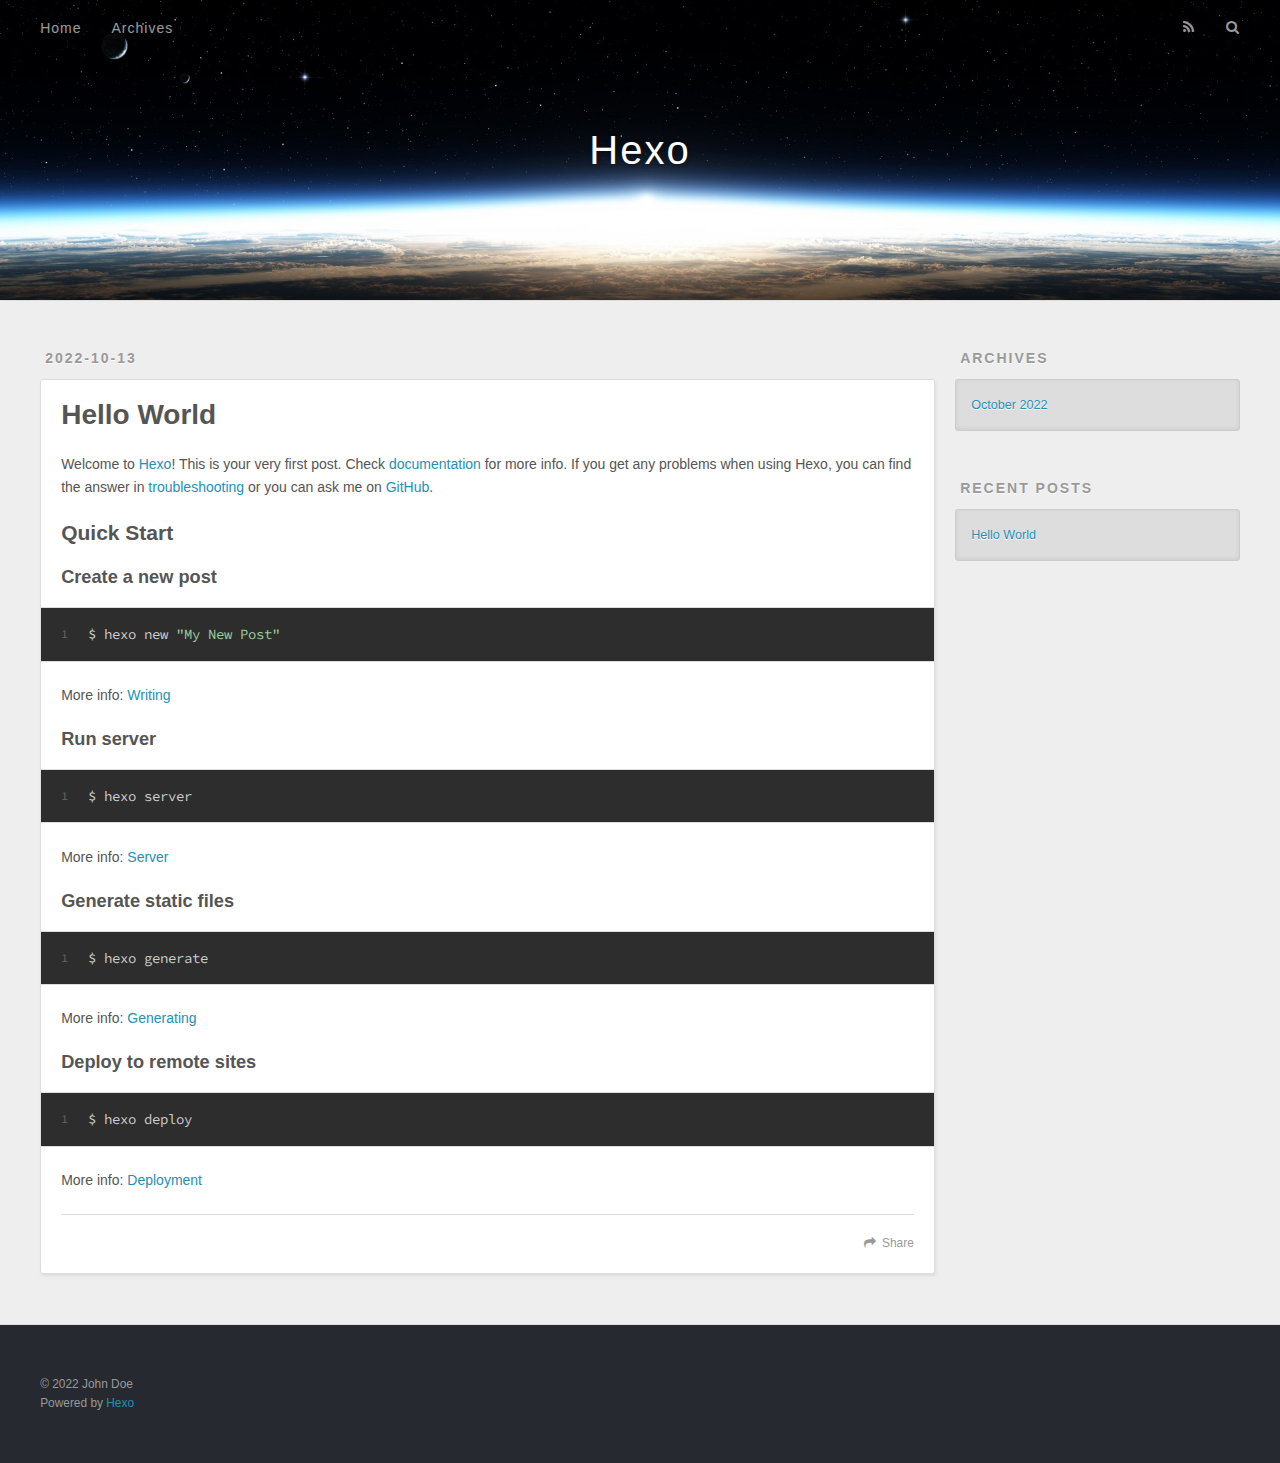
==== index.html @ 92ad33d3 "Site updated: 2022-10-13 21:27:22" ====
<!DOCTYPE html>
<html>
<head>
  <meta charset="utf-8">
  

  
  <title>Hexo</title>
  <meta name="viewport" content="width=device-width, initial-scale=1, maximum-scale=1">
  <meta property="og:type" content="website">
<meta property="og:title" content="Hexo">
<meta property="og:url" content="http://example.com/index.html">
<meta property="og:site_name" content="Hexo">
<meta property="og:locale" content="en_US">
<meta property="article:author" content="John Doe">
<meta name="twitter:card" content="summary">
  
    <link rel="alternate" href="/atom.xml" title="Hexo" type="application/atom+xml">
  
  
    <link rel="icon" href="/favicon.png">
  
  
    <link href="//fonts.googleapis.com/css?family=Source+Code+Pro" rel="stylesheet" type="text/css">
  
  
<link rel="stylesheet" href="/css/style.css">

<meta name="generator" content="Hexo 5.4.2"></head>

<body>
  <div id="container">
    <div id="wrap">
      <header id="header">
  <div id="banner"></div>
  <div id="header-outer" class="outer">
    <div id="header-title" class="inner">
      <h1 id="logo-wrap">
        <a href="/" id="logo">Hexo</a>
      </h1>
      
    </div>
    <div id="header-inner" class="inner">
      <nav id="main-nav">
        <a id="main-nav-toggle" class="nav-icon"></a>
        
          <a class="main-nav-link" href="/">Home</a>
        
          <a class="main-nav-link" href="/archives">Archives</a>
        
      </nav>
      <nav id="sub-nav">
        
          <a id="nav-rss-link" class="nav-icon" href="/atom.xml" title="RSS Feed"></a>
        
        <a id="nav-search-btn" class="nav-icon" title="Search"></a>
      </nav>
      <div id="search-form-wrap">
        <form action="//google.com/search" method="get" accept-charset="UTF-8" class="search-form"><input type="search" name="q" class="search-form-input" placeholder="Search"><button type="submit" class="search-form-submit">&#xF002;</button><input type="hidden" name="sitesearch" value="http://example.com"></form>
      </div>
    </div>
  </div>
</header>
      <div class="outer">
        <section id="main">
  
    <article id="post-hello-world" class="article article-type-post" itemscope itemprop="blogPost">
  <div class="article-meta">
    <a href="/2022/10/13/hello-world/" class="article-date">
  <time datetime="2022-10-13T13:17:01.242Z" itemprop="datePublished">2022-10-13</time>
</a>
    
  </div>
  <div class="article-inner">
    
    
      <header class="article-header">
        
  
    <h1 itemprop="name">
      <a class="article-title" href="/2022/10/13/hello-world/">Hello World</a>
    </h1>
  

      </header>
    
    <div class="article-entry" itemprop="articleBody">
      
        <p>Welcome to <a target="_blank" rel="noopener" href="https://hexo.io/">Hexo</a>! This is your very first post. Check <a target="_blank" rel="noopener" href="https://hexo.io/docs/">documentation</a> for more info. If you get any problems when using Hexo, you can find the answer in <a target="_blank" rel="noopener" href="https://hexo.io/docs/troubleshooting.html">troubleshooting</a> or you can ask me on <a target="_blank" rel="noopener" href="https://github.com/hexojs/hexo/issues">GitHub</a>.</p>
<h2 id="Quick-Start"><a href="#Quick-Start" class="headerlink" title="Quick Start"></a>Quick Start</h2><h3 id="Create-a-new-post"><a href="#Create-a-new-post" class="headerlink" title="Create a new post"></a>Create a new post</h3><figure class="highlight bash"><table><tr><td class="gutter"><pre><span class="line">1</span><br></pre></td><td class="code"><pre><span class="line">$ hexo new <span class="string">&quot;My New Post&quot;</span></span><br></pre></td></tr></table></figure>

<p>More info: <a target="_blank" rel="noopener" href="https://hexo.io/docs/writing.html">Writing</a></p>
<h3 id="Run-server"><a href="#Run-server" class="headerlink" title="Run server"></a>Run server</h3><figure class="highlight bash"><table><tr><td class="gutter"><pre><span class="line">1</span><br></pre></td><td class="code"><pre><span class="line">$ hexo server</span><br></pre></td></tr></table></figure>

<p>More info: <a target="_blank" rel="noopener" href="https://hexo.io/docs/server.html">Server</a></p>
<h3 id="Generate-static-files"><a href="#Generate-static-files" class="headerlink" title="Generate static files"></a>Generate static files</h3><figure class="highlight bash"><table><tr><td class="gutter"><pre><span class="line">1</span><br></pre></td><td class="code"><pre><span class="line">$ hexo generate</span><br></pre></td></tr></table></figure>

<p>More info: <a target="_blank" rel="noopener" href="https://hexo.io/docs/generating.html">Generating</a></p>
<h3 id="Deploy-to-remote-sites"><a href="#Deploy-to-remote-sites" class="headerlink" title="Deploy to remote sites"></a>Deploy to remote sites</h3><figure class="highlight bash"><table><tr><td class="gutter"><pre><span class="line">1</span><br></pre></td><td class="code"><pre><span class="line">$ hexo deploy</span><br></pre></td></tr></table></figure>

<p>More info: <a target="_blank" rel="noopener" href="https://hexo.io/docs/one-command-deployment.html">Deployment</a></p>

      
    </div>
    <footer class="article-footer">
      <a data-url="http://example.com/2022/10/13/hello-world/" data-id="cl973i4n10000rw701phiajwt" class="article-share-link">Share</a>
      
      
    </footer>
  </div>
  
</article>


  


</section>
        
          <aside id="sidebar">
  
    

  
    

  
    
  
    
  <div class="widget-wrap">
    <h3 class="widget-title">Archives</h3>
    <div class="widget">
      <ul class="archive-list"><li class="archive-list-item"><a class="archive-list-link" href="/archives/2022/10/">October 2022</a></li></ul>
    </div>
  </div>


  
    
  <div class="widget-wrap">
    <h3 class="widget-title">Recent Posts</h3>
    <div class="widget">
      <ul>
        
          <li>
            <a href="/2022/10/13/hello-world/">Hello World</a>
          </li>
        
      </ul>
    </div>
  </div>

  
</aside>
        
      </div>
      <footer id="footer">
  
  <div class="outer">
    <div id="footer-info" class="inner">
      &copy; 2022 John Doe<br>
      Powered by <a href="http://hexo.io/" target="_blank">Hexo</a>
    </div>
  </div>
</footer>
    </div>
    <nav id="mobile-nav">
  
    <a href="/" class="mobile-nav-link">Home</a>
  
    <a href="/archives" class="mobile-nav-link">Archives</a>
  
</nav>
    

<script src="//ajax.googleapis.com/ajax/libs/jquery/2.0.3/jquery.min.js"></script>


  
<link rel="stylesheet" href="/fancybox/jquery.fancybox.css">

  
<script src="/fancybox/jquery.fancybox.pack.js"></script>




<script src="/js/script.js"></script>




  </div>
</body>
</html>
---- css/style.css ----
body {
  width: 100%;
}
body:before,
body:after {
  content: "";
  display: table;
}
body:after {
  clear: both;
}
html,
body,
div,
span,
applet,
object,
iframe,
h1,
h2,
h3,
h4,
h5,
h6,
p,
blockquote,
pre,
a,
abbr,
acronym,
address,
big,
cite,
code,
del,
dfn,
em,
img,
ins,
kbd,
q,
s,
samp,
small,
strike,
strong,
sub,
sup,
tt,
var,
dl,
dt,
dd,
ol,
ul,
li,
fieldset,
form,
label,
legend,
table,
caption,
tbody,
tfoot,
thead,
tr,
th,
td {
  margin: 0;
  padding: 0;
  border: 0;
  outline: 0;
  font-weight: inherit;
  font-style: inherit;
  font-family: inherit;
  font-size: 100%;
  vertical-align: baseline;
}
body {
  line-height: 1;
  color: #000;
  background: #fff;
}
ol,
ul {
  list-style: none;
}
table {
  border-collapse: separate;
  border-spacing: 0;
  vertical-align: middle;
}
caption,
th,
td {
  text-align: left;
  font-weight: normal;
  vertical-align: middle;
}
a img {
  border: none;
}
input,
button {
  margin: 0;
  padding: 0;
}
input::-moz-focus-inner,
button::-moz-focus-inner {
  border: 0;
  padding: 0;
}
@font-face {
  font-family: FontAwesome;
  font-style: normal;
  font-weight: normal;
  src: url("fonts/fontawesome-webfont.eot?v=#4.0.3");
  src: url("fonts/fontawesome-webfont.eot?#iefix&v=#4.0.3") format("embedded-opentype"), url("fonts/fontawesome-webfont.woff?v=#4.0.3") format("woff"), url("fonts/fontawesome-webfont.ttf?v=#4.0.3") format("truetype"), url("fonts/fontawesome-webfont.svg#fontawesomeregular?v=#4.0.3") format("svg");
}
html,
body,
#container {
  height: 100%;
}
body {
  background: #eee;
  font: 14px -apple-system, BlinkMacSystemFont, "Segoe UI", "Roboto", "Oxygen", "Ubuntu", "Cantarell", "Fira Sans", "Droid Sans", "Helvetica Neue", sans-serif;
  -webkit-text-size-adjust: 100%;
}
.outer {
  max-width: 1220px;
  margin: 0 auto;
  padding: 0 20px;
}
.outer:before,
.outer:after {
  content: "";
  display: table;
}
.outer:after {
  clear: both;
}
.inner {
  display: inline;
  float: left;
  width: 98.33333333333333%;
  margin: 0 0.833333333333333%;
}
.left,
.alignleft {
  float: left;
}
.right,
.alignright {
  float: right;
}
.clear {
  clear: both;
}
#container {
  position: relative;
}
.mobile-nav-on {
  overflow: hidden;
}
#wrap {
  height: 100%;
  width: 100%;
  position: absolute;
  top: 0;
  left: 0;
  -webkit-transition: 0.2s ease-out;
  -moz-transition: 0.2s ease-out;
  -ms-transition: 0.2s ease-out;
  transition: 0.2s ease-out;
  z-index: 1;
  background: #eee;
}
.mobile-nav-on #wrap {
  left: 280px;
}
@media screen and (min-width: 768px) {
  #main {
    display: inline;
    float: left;
    width: 73.33333333333333%;
    margin: 0 0.833333333333333%;
  }
}
.article-date,
.article-category-link,
.archive-year,
.widget-title {
  text-decoration: none;
  text-transform: uppercase;
  letter-spacing: 2px;
  color: #999;
  margin-bottom: 1em;
  margin-left: 5px;
  line-height: 1em;
  text-shadow: 0 1px #fff;
  font-weight: bold;
}
.article-inner,
.archive-article-inner {
  background: #fff;
  -webkit-box-shadow: 1px 2px 3px #ddd;
  box-shadow: 1px 2px 3px #ddd;
  border: 1px solid #ddd;
  border-radius: 3px;
}
.article-entry h1,
.widget h1 {
  font-size: 2em;
}
.article-entry h2,
.widget h2 {
  font-size: 1.5em;
}
.article-entry h3,
.widget h3 {
  font-size: 1.3em;
}
.article-entry h4,
.widget h4 {
  font-size: 1.2em;
}
.article-entry h5,
.widget h5 {
  font-size: 1em;
}
.article-entry h6,
.widget h6 {
  font-size: 1em;
  color: #999;
}
.article-entry hr,
.widget hr {
  border: 1px dashed #ddd;
}
.article-entry strong,
.widget strong {
  font-weight: bold;
}
.article-entry em,
.widget em,
.article-entry cite,
.widget cite {
  font-style: italic;
}
.article-entry sup,
.widget sup,
.article-entry sub,
.widget sub {
  font-size: 0.75em;
  line-height: 0;
  position: relative;
  vertical-align: baseline;
}
.article-entry sup,
.widget sup {
  top: -0.5em;
}
.article-entry sub,
.widget sub {
  bottom: -0.2em;
}
.article-entry small,
.widget small {
  font-size: 0.85em;
}
.article-entry acronym,
.widget acronym,
.article-entry abbr,
.widget abbr {
  border-bottom: 1px dotted;
}
.article-entry ul,
.widget ul,
.article-entry ol,
.widget ol,
.article-entry dl,
.widget dl {
  margin: 0 20px;
  line-height: 1.6em;
}
.article-entry ul ul,
.widget ul ul,
.article-entry ol ul,
.widget ol ul,
.article-entry ul ol,
.widget ul ol,
.article-entry ol ol,
.widget ol ol {
  margin-top: 0;
  margin-bottom: 0;
}
.article-entry ul,
.widget ul {
  list-style: disc;
}
.article-entry ol,
.widget ol {
  list-style: decimal;
}
.article-entry dt,
.widget dt {
  font-weight: bold;
}
#header {
  height: 300px;
  position: relative;
  border-bottom: 1px solid #ddd;
}
#header:before,
#header:after {
  content: "";
  position: absolute;
  left: 0;
  right: 0;
  height: 40px;
}
#header:before {
  top: 0;
  background: -webkit-linear-gradient(rgba(0,0,0,0.2), transparent);
  background: -moz-linear-gradient(rgba(0,0,0,0.2), transparent);
  background: -ms-linear-gradient(rgba(0,0,0,0.2), transparent);
  background: linear-gradient(rgba(0,0,0,0.2), transparent);
}
#header:after {
  bottom: 0;
  background: -webkit-linear-gradient(transparent, rgba(0,0,0,0.2));
  background: -moz-linear-gradient(transparent, rgba(0,0,0,0.2));
  background: -ms-linear-gradient(transparent, rgba(0,0,0,0.2));
  background: linear-gradient(transparent, rgba(0,0,0,0.2));
}
#header-outer {
  height: 100%;
  position: relative;
}
#header-inner {
  position: relative;
  overflow: hidden;
}
#banner {
  position: absolute;
  top: 0;
  left: 0;
  width: 100%;
  height: 100%;
  background: url("images/banner.jpg") center #000;
  background-size: cover;
  z-index: -1;
}
#header-title {
  text-align: center;
  height: 40px;
  position: absolute;
  top: 50%;
  left: 0;
  margin-top: -20px;
}
#logo,
#subtitle {
  text-decoration: none;
  color: #fff;
  font-weight: 300;
  text-shadow: 0 1px 4px rgba(0,0,0,0.3);
}
#logo {
  font-size: 40px;
  line-height: 40px;
  letter-spacing: 2px;
}
#subtitle {
  font-size: 16px;
  line-height: 16px;
  letter-spacing: 1px;
}
#subtitle-wrap {
  margin-top: 16px;
}
#main-nav {
  float: left;
  margin-left: -15px;
}
.nav-icon,
.main-nav-link {
  float: left;
  color: #fff;
  opacity: 0.6;
  text-decoration: none;
  text-shadow: 0 1px rgba(0,0,0,0.2);
  -webkit-transition: opacity 0.2s;
  -moz-transition: opacity 0.2s;
  -ms-transition: opacity 0.2s;
  transition: opacity 0.2s;
  display: block;
  padding: 20px 15px;
}
.nav-icon:hover,
.main-nav-link:hover {
  opacity: 1;
}
.nav-icon {
  font-family: FontAwesome;
  text-align: center;
  font-size: 14px;
  width: 14px;
  height: 14px;
  padding: 20px 15px;
  position: relative;
  cursor: pointer;
}
.main-nav-link {
  font-weight: 300;
  letter-spacing: 1px;
}
@media screen and (max-width: 479px) {
  .main-nav-link {
    display: none;
  }
}
#main-nav-toggle {
  display: none;
}
#main-nav-toggle:before {
  content: "\f0c9";
}
@media screen and (max-width: 479px) {
  #main-nav-toggle {
    display: block;
  }
}
#sub-nav {
  float: right;
  margin-right: -15px;
}
#nav-rss-link:before {
  content: "\f09e";
}
#nav-search-btn:before {
  content: "\f002";
}
#search-form-wrap {
  position: absolute;
  top: 15px;
  width: 150px;
  height: 30px;
  right: -150px;
  opacity: 0;
  -webkit-transition: 0.2s ease-out;
  -moz-transition: 0.2s ease-out;
  -ms-transition: 0.2s ease-out;
  transition: 0.2s ease-out;
}
#search-form-wrap.on {
  opacity: 1;
  right: 0;
}
@media screen and (max-width: 479px) {
  #search-form-wrap {
    width: 100%;
    right: -100%;
  }
}
.search-form {
  position: absolute;
  top: 0;
  left: 0;
  right: 0;
  background: #fff;
  padding: 5px 15px;
  border-radius: 15px;
  -webkit-box-shadow: 0 0 10px rgba(0,0,0,0.3);
  box-shadow: 0 0 10px rgba(0,0,0,0.3);
}
.search-form-input {
  border: none;
  background: none;
  color: #555;
  width: 100%;
  font: 13px -apple-system, BlinkMacSystemFont, "Segoe UI", "Roboto", "Oxygen", "Ubuntu", "Cantarell", "Fira Sans", "Droid Sans", "Helvetica Neue", sans-serif;
  outline: none;
}
.search-form-input::-webkit-search-results-decoration,
.search-form-input::-webkit-search-cancel-button {
  -webkit-appearance: none;
}
.search-form-submit {
  position: absolute;
  top: 50%;
  right: 10px;
  margin-top: -7px;
  font: 13px FontAwesome;
  border: none;
  background: none;
  color: #bbb;
  cursor: pointer;
}
.search-form-submit:hover,
.search-form-submit:focus {
  color: #777;
}
.article {
  margin: 50px 0;
}
.article-inner {
  overflow: hidden;
}
.article-meta:before,
.article-meta:after {
  content: "";
  display: table;
}
.article-meta:after {
  clear: both;
}
.article-date {
  float: left;
}
.article-category {
  float: left;
  line-height: 1em;
  color: #ccc;
  text-shadow: 0 1px #fff;
  margin-left: 8px;
}
.article-category:before {
  content: "\2022";
}
.article-category-link {
  margin: 0 12px 1em;
}
.article-header {
  padding: 20px 20px 0;
}
.article-title {
  text-decoration: none;
  font-size: 2em;
  font-weight: bold;
  color: #555;
  line-height: 1.1em;
  -webkit-transition: color 0.2s;
  -moz-transition: color 0.2s;
  -ms-transition: color 0.2s;
  transition: color 0.2s;
}
a.article-title:hover {
  color: #258fb8;
}
.article-entry {
  color: #555;
  padding: 0 20px;
}
.article-entry:before,
.article-entry:after {
  content: "";
  display: table;
}
.article-entry:after {
  clear: both;
}
.article-entry p,
.article-entry table {
  line-height: 1.6em;
  margin: 1.6em 0;
}
.article-entry h1,
.article-entry h2,
.article-entry h3,
.article-entry h4,
.article-entry h5,
.article-entry h6 {
  font-weight: bold;
}
.article-entry h1,
.article-entry h2,
.article-entry h3,
.article-entry h4,
.article-entry h5,
.article-entry h6 {
  line-height: 1.1em;
  margin: 1.1em 0;
}
.article-entry a {
  color: #258fb8;
  text-decoration: none;
}
.article-entry a:hover {
  text-decoration: underline;
}
.article-entry ul,
.article-entry ol,
.article-entry dl {
  margin-top: 1.6em;
  margin-bottom: 1.6em;
}
.article-entry img,
.article-entry video {
  max-width: 100%;
  height: auto;
  display: block;
  margin: auto;
}
.article-entry iframe {
  border: none;
}
.article-entry table {
  width: 100%;
  border-collapse: collapse;
  border-spacing: 0;
}
.article-entry th {
  font-weight: bold;
  border-bottom: 3px solid #ddd;
  padding-bottom: 0.5em;
}
.article-entry td {
  border-bottom: 1px solid #ddd;
  padding: 10px 0;
}
.article-entry blockquote {
  font-family: Georgia, "Times New Roman", serif;
  font-size: 1.4em;
  margin: 1.6em 20px;
  text-align: center;
}
.article-entry blockquote footer {
  font-size: 14px;
  margin: 1.6em 0;
  font-family: -apple-system, BlinkMacSystemFont, "Segoe UI", "Roboto", "Oxygen", "Ubuntu", "Cantarell", "Fira Sans", "Droid Sans", "Helvetica Neue", sans-serif;
}
.article-entry blockquote footer cite:before {
  content: "—";
  padding: 0 0.5em;
}
.article-entry .pullquote {
  text-align: left;
  width: 45%;
  margin: 0;
}
.article-entry .pullquote.left {
  margin-left: 0.5em;
  margin-right: 1em;
}
.article-entry .pullquote.right {
  margin-right: 0.5em;
  margin-left: 1em;
}
.article-entry .caption {
  color: #999;
  display: block;
  font-size: 0.9em;
  margin-top: 0.5em;
  position: relative;
  text-align: center;
}
.article-entry .video-container {
  position: relative;
  padding-top: 56.25%;
  height: 0;
  overflow: hidden;
}
.article-entry .video-container iframe,
.article-entry .video-container object,
.article-entry .video-container embed {
  position: absolute;
  top: 0;
  left: 0;
  width: 100%;
  height: 100%;
  margin-top: 0;
}
.article-more-link a {
  display: inline-block;
  line-height: 1em;
  padding: 6px 15px;
  border-radius: 15px;
  background: #eee;
  color: #999;
  text-shadow: 0 1px #fff;
  text-decoration: none;
}
.article-more-link a:hover {
  background: #258fb8;
  color: #fff;
  text-decoration: none;
  text-shadow: 0 1px #1e7293;
}
.article-footer {
  font-size: 0.85em;
  line-height: 1.6em;
  border-top: 1px solid #ddd;
  padding-top: 1.6em;
  margin: 0 20px 20px;
}
.article-footer:before,
.article-footer:after {
  content: "";
  display: table;
}
.article-footer:after {
  clear: both;
}
.article-footer a {
  color: #999;
  text-decoration: none;
}
.article-footer a:hover {
  color: #555;
}
.article-tag-list-item {
  float: left;
  margin-right: 10px;
}
.article-tag-list-link:before {
  content: "#";
}
.article-comment-link {
  float: right;
}
.article-comment-link:before {
  content: "\f075";
  font-family: FontAwesome;
  padding-right: 8px;
}
.article-share-link {
  cursor: pointer;
  float: right;
  margin-left: 20px;
}
.article-share-link:before {
  content: "\f064";
  font-family: FontAwesome;
  padding-right: 6px;
}
#article-nav {
  position: relative;
}
#article-nav:before,
#article-nav:after {
  content: "";
  display: table;
}
#article-nav:after {
  clear: both;
}
@media screen and (min-width: 768px) {
  #article-nav {
    margin: 50px 0;
  }
  #article-nav:before {
    width: 8px;
    height: 8px;
    position: absolute;
    top: 50%;
    left: 50%;
    margin-top: -4px;
    margin-left: -4px;
    content: "";
    border-radius: 50%;
    background: #ddd;
    -webkit-box-shadow: 0 1px 2px #fff;
    box-shadow: 0 1px 2px #fff;
  }
}
.article-nav-link-wrap {
  text-decoration: none;
  text-shadow: 0 1px #fff;
  color: #999;
  -webkit-box-sizing: border-box;
  -moz-box-sizing: border-box;
  box-sizing: border-box;
  margin-top: 50px;
  text-align: center;
  display: block;
}
.article-nav-link-wrap:hover {
  color: #555;
}
@media screen and (min-width: 768px) {
  .article-nav-link-wrap {
    width: 50%;
    margin-top: 0;
  }
}
@media screen and (min-width: 768px) {
  #article-nav-newer {
    float: left;
    text-align: right;
    padding-right: 20px;
  }
}
@media screen and (min-width: 768px) {
  #article-nav-older {
    float: right;
    text-align: left;
    padding-left: 20px;
  }
}
.article-nav-caption {
  text-transform: uppercase;
  letter-spacing: 2px;
  color: #ddd;
  line-height: 1em;
  font-weight: bold;
}
#article-nav-newer .article-nav-caption {
  margin-right: -2px;
}
.article-nav-title {
  font-size: 0.85em;
  line-height: 1.6em;
  margin-top: 0.5em;
}
.article-share-box {
  position: absolute;
  display: none;
  background: #fff;
  -webkit-box-shadow: 1px 2px 10px rgba(0,0,0,0.2);
  box-shadow: 1px 2px 10px rgba(0,0,0,0.2);
  border-radius: 3px;
  margin-left: -145px;
  overflow: hidden;
  z-index: 1;
}
.article-share-box.on {
  display: block;
}
.article-share-input {
  width: 100%;
  background: none;
  -webkit-box-sizing: border-box;
  -moz-box-sizing: border-box;
  box-sizing: border-box;
  font: 14px -apple-system, BlinkMacSystemFont, "Segoe UI", "Roboto", "Oxygen", "Ubuntu", "Cantarell", "Fira Sans", "Droid Sans", "Helvetica Neue", sans-serif;
  padding: 0 15px;
  color: #555;
  outline: none;
  border: 1px solid #ddd;
  border-radius: 3px 3px 0 0;
  height: 36px;
  line-height: 36px;
}
.article-share-links {
  background: #eee;
}
.article-share-links:before,
.article-share-links:after {
  content: "";
  display: table;
}
.article-share-links:after {
  clear: both;
}
.article-share-twitter,
.article-share-facebook,
.article-share-pinterest,
.article-share-google {
  width: 50px;
  height: 36px;
  display: block;
  float: left;
  position: relative;
  color: #999;
  text-shadow: 0 1px #fff;
}
.article-share-twitter:before,
.article-share-facebook:before,
.article-share-pinterest:before,
.article-share-google:before {
  font-size: 20px;
  font-family: FontAwesome;
  width: 20px;
  height: 20px;
  position: absolute;
  top: 50%;
  left: 50%;
  margin-top: -10px;
  margin-left: -10px;
  text-align: center;
}
.article-share-twitter:hover,
.article-share-facebook:hover,
.article-share-pinterest:hover,
.article-share-google:hover {
  color: #fff;
}
.article-share-twitter:before {
  content: "\f099";
}
.article-share-twitter:hover {
  background: #00aced;
  text-shadow: 0 1px #008abe;
}
.article-share-facebook:before {
  content: "\f09a";
}
.article-share-facebook:hover {
  background: #3b5998;
  text-shadow: 0 1px #2f477a;
}
.article-share-pinterest:before {
  content: "\f0d2";
}
.article-share-pinterest:hover {
  background: #cb2027;
  text-shadow: 0 1px #a21a1f;
}
.article-share-google:before {
  content: "\f0d5";
}
.article-share-google:hover {
  background: #dd4b39;
  text-shadow: 0 1px #be3221;
}
.article-gallery {
  background: #000;
  position: relative;
}
.article-gallery-photos {
  position: relative;
  overflow: hidden;
}
.article-gallery-img {
  display: none;
  max-width: 100%;
}
.article-gallery-img:first-child {
  display: block;
}
.article-gallery-img.loaded {
  position: absolute;
  display: block;
}
.article-gallery-img img {
  display: block;
  max-width: 100%;
  margin: 0 auto;
}
#comments {
  background: #fff;
  -webkit-box-shadow: 1px 2px 3px #ddd;
  box-shadow: 1px 2px 3px #ddd;
  padding: 20px;
  border: 1px solid #ddd;
  border-radius: 3px;
  margin: 50px 0;
}
#comments a {
  color: #258fb8;
}
.archives-wrap {
  margin: 50px 0;
}
.archives:before,
.archives:after {
  content: "";
  display: table;
}
.archives:after {
  clear: both;
}
.archive-year-wrap {
  margin-bottom: 1em;
}
.archives {
  -webkit-column-gap: 10px;
  -moz-column-gap: 10px;
  column-gap: 10px;
}
@media screen and (min-width: 480px) and (max-width: 767px) {
  .archives {
    -webkit-column-count: 2;
    -moz-column-count: 2;
    column-count: 2;
  }
}
@media screen and (min-width: 768px) {
  .archives {
    -webkit-column-count: 3;
    -moz-column-count: 3;
    column-count: 3;
  }
}
.archive-article {
  -webkit-column-break-inside: avoid;
  page-break-inside: avoid;
  overflow: hidden;
  break-inside: avoid-column;
}
.archive-article-inner {
  padding: 10px;
  margin-bottom: 15px;
}
.archive-article-title {
  text-decoration: none;
  font-weight: bold;
  color: #555;
  -webkit-transition: color 0.2s;
  -moz-transition: color 0.2s;
  -ms-transition: color 0.2s;
  transition: color 0.2s;
  line-height: 1.6em;
}
.archive-article-title:hover {
  color: #258fb8;
}
.archive-article-footer {
  margin-top: 1em;
}
.archive-article-date {
  color: #999;
  text-decoration: none;
  font-size: 0.85em;
  line-height: 1em;
  margin-bottom: 0.5em;
  display: block;
}
#page-nav {
  margin: 50px auto;
  background: #fff;
  -webkit-box-shadow: 1px 2px 3px #ddd;
  box-shadow: 1px 2px 3px #ddd;
  border: 1px solid #ddd;
  border-radius: 3px;
  text-align: center;
  color: #999;
  overflow: hidden;
}
#page-nav:before,
#page-nav:after {
  content: "";
  display: table;
}
#page-nav:after {
  clear: both;
}
#page-nav a,
#page-nav span {
  padding: 10px 20px;
  line-height: 1;
  height: 2ex;
}
#page-nav a {
  color: #999;
  text-decoration: none;
}
#page-nav a:hover {
  background: #999;
  color: #fff;
}
#page-nav .prev {
  float: left;
}
#page-nav .next {
  float: right;
}
#page-nav .page-number {
  display: inline-block;
}
@media screen and (max-width: 479px) {
  #page-nav .page-number {
    display: none;
  }
}
#page-nav .current {
  color: #555;
  font-weight: bold;
}
#page-nav .space {
  color: #ddd;
}
#footer {
  background: #262a30;
  padding: 50px 0;
  border-top: 1px solid #ddd;
  color: #999;
}
#footer a {
  color: #258fb8;
  text-decoration: none;
}
#footer a:hover {
  text-decoration: underline;
}
#footer-info {
  line-height: 1.6em;
  font-size: 0.85em;
}
.article-entry pre,
.article-entry .highlight {
  background: #2d2d2d;
  margin: 0 -20px;
  padding: 15px 20px;
  border-style: solid;
  border-color: #ddd;
  border-width: 1px 0;
  overflow: auto;
  color: #ccc;
  line-height: 22.400000000000002px;
}
.article-entry .highlight .gutter pre,
.article-entry .gist .gist-file .gist-data .line-numbers {
  color: #666;
  font-size: 0.85em;
}
.article-entry pre,
.article-entry code {
  font-family: "Source Code Pro", Consolas, Monaco, Menlo, Consolas, monospace;
}
.article-entry code {
  background: #eee;
  text-shadow: 0 1px #fff;
  padding: 0 0.3em;
}
.article-entry pre code {
  background: none;
  text-shadow: none;
  padding: 0;
}
.article-entry .highlight pre {
  border: none;
  margin: 0;
  padding: 0;
}
.article-entry .highlight table {
  margin: 0;
  width: auto;
}
.article-entry .highlight td {
  border: none;
  padding: 0;
}
.article-entry .highlight figcaption {
  font-size: 0.85em;
  color: #999;
  line-height: 1em;
  margin-bottom: 1em;
}
.article-entry .highlight figcaption:before,
.article-entry .highlight figcaption:after {
  content: "";
  display: table;
}
.article-entry .highlight figcaption:after {
  clear: both;
}
.article-entry .highlight figcaption a {
  float: right;
}
.article-entry .highlight .gutter pre {
  text-align: right;
  padding-right: 20px;
}
.article-entry .highlight .line {
  height: 22.400000000000002px;
}
.article-entry .highlight .line.marked {
  background: #515151;
}
.article-entry .gist {
  margin: 0 -20px;
  border-style: solid;
  border-color: #ddd;
  border-width: 1px 0;
  background: #2d2d2d;
  padding: 15px 20px 15px 0;
}
.article-entry .gist .gist-file {
  border: none;
  font-family: "Source Code Pro", Consolas, Monaco, Menlo, Consolas, monospace;
  margin: 0;
}
.article-entry .gist .gist-file .gist-data {
  background: none;
  border: none;
}
.article-entry .gist .gist-file .gist-data .line-numbers {
  background: none;
  border: none;
  padding: 0 20px 0 0;
}
.article-entry .gist .gist-file .gist-data .line-data {
  padding: 0 !important;
}
.article-entry .gist .gist-file .highlight {
  margin: 0;
  padding: 0;
  border: none;
}
.article-entry .gist .gist-file .gist-meta {
  background: #2d2d2d;
  color: #999;
  font: 0.85em -apple-system, BlinkMacSystemFont, "Segoe UI", "Roboto", "Oxygen", "Ubuntu", "Cantarell", "Fira Sans", "Droid Sans", "Helvetica Neue", sans-serif;
  text-shadow: 0 0;
  padding: 0;
  margin-top: 1em;
  margin-left: 20px;
}
.article-entry .gist .gist-file .gist-meta a {
  color: #258fb8;
  font-weight: normal;
}
.article-entry .gist .gist-file .gist-meta a:hover {
  text-decoration: underline;
}
pre .comment,
pre .title {
  color: #999;
}
pre .variable,
pre .attribute,
pre .tag,
pre .regexp,
pre .ruby .constant,
pre .xml .tag .title,
pre .xml .pi,
pre .xml .doctype,
pre .html .doctype,
pre .css .id,
pre .css .class,
pre .css .pseudo {
  color: #f2777a;
}
pre .number,
pre .preprocessor,
pre .built_in,
pre .literal,
pre .params,
pre .constant {
  color: #f99157;
}
pre .class,
pre .ruby .class .title,
pre .css .rules .attribute {
  color: #9c9;
}
pre .string,
pre .value,
pre .inheritance,
pre .header,
pre .ruby .symbol,
pre .xml .cdata {
  color: #9c9;
}
pre .css .hexcolor {
  color: #6cc;
}
pre .function,
pre .python .decorator,
pre .python .title,
pre .ruby .function .title,
pre .ruby .title .keyword,
pre .perl .sub,
pre .javascript .title,
pre .coffeescript .title {
  color: #69c;
}
pre .keyword,
pre .javascript .function {
  color: #c9c;
}
@media screen and (max-width: 479px) {
  #mobile-nav {
    position: absolute;
    top: 0;
    left: 0;
    width: 280px;
    height: 100%;
    background: #191919;
    border-right: 1px solid #fff;
  }
}
@media screen and (max-width: 479px) {
  .mobile-nav-link {
    display: block;
    color: #999;
    text-decoration: none;
    padding: 15px 20px;
    font-weight: bold;
  }
  .mobile-nav-link:hover {
    color: #fff;
  }
}
@media screen and (min-width: 768px) {
  #sidebar {
    display: inline;
    float: left;
    width: 23.333333333333332%;
    margin: 0 0.833333333333333%;
  }
}
.widget-wrap {
  margin: 50px 0;
}
.widget {
  color: #777;
  text-shadow: 0 1px #fff;
  background: #ddd;
  -webkit-box-shadow: 0 -1px 4px #ccc inset;
  box-shadow: 0 -1px 4px #ccc inset;
  border: 1px solid #ccc;
  padding: 15px;
  border-radius: 3px;
}
.widget a {
  color: #258fb8;
  text-decoration: none;
}
.widget a:hover {
  text-decoration: underline;
}
.widget ul ul,
.widget ol ul,
.widget dl ul,
.widget ul ol,
.widget ol ol,
.widget dl ol,
.widget ul dl,
.widget ol dl,
.widget dl dl {
  margin-left: 15px;
  list-style: disc;
}
.widget {
  line-height: 1.6em;
  word-wrap: break-word;
  font-size: 0.9em;
}
.widget ul,
.widget ol {
  list-style: none;
  margin: 0;
}
.widget ul ul,
.widget ol ul,
.widget ul ol,
.widget ol ol {
  margin: 0 20px;
}
.widget ul ul,
.widget ol ul {
  list-style: disc;
}
.widget ul ol,
.widget ol ol {
  list-style: decimal;
}
.category-list-count,
.tag-list-count,
.archive-list-count {
  padding-left: 5px;
  color: #999;
  font-size: 0.85em;
}
.category-list-count:before,
.tag-list-count:before,
.archive-list-count:before {
  content: "(";
}
.category-list-count:after,
.tag-list-count:after,
.archive-list-count:after {
  content: ")";
}
.tagcloud a {
  margin-right: 5px;
  display: inline-block;
}
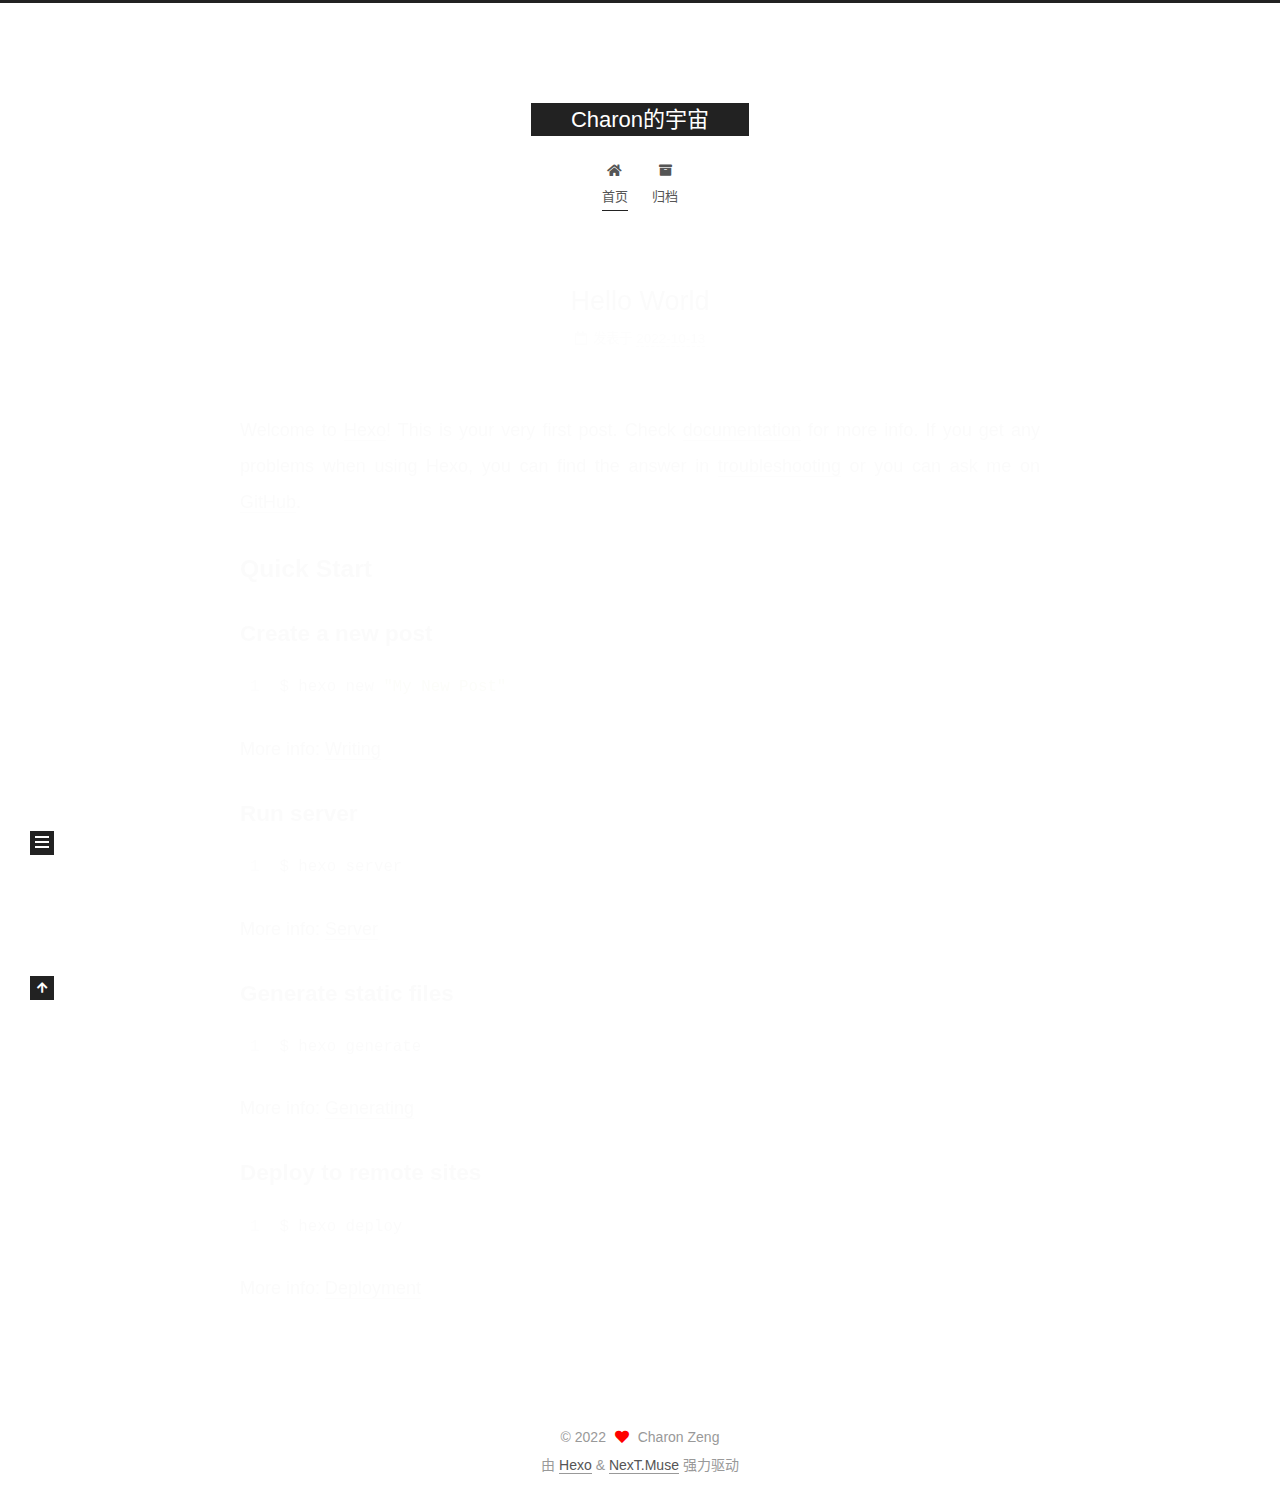
==== commit 5189aa0f: "Site updated: 2022-10-13 22:01:01" ====
--- a/index.html
+++ b/index.html
@@ -1,196 +1,372 @@
 <!DOCTYPE html>
-<html>
+<html lang="zh-CN">
 <head>
-  <meta charset="utf-8">
-  
-
-  
-  <title>Hexo</title>
-  <meta name="viewport" content="width=device-width, initial-scale=1, maximum-scale=1">
-  <meta property="og:type" content="website">
-<meta property="og:title" content="Hexo">
+  <meta charset="UTF-8">
+<meta name="viewport" content="width=device-width, initial-scale=1, maximum-scale=2">
+<meta name="theme-color" content="#222">
+<meta name="generator" content="Hexo 5.4.2">
+  <link rel="apple-touch-icon" sizes="180x180" href="/images/apple-touch-icon-next.png">
+  <link rel="icon" type="image/png" sizes="32x32" href="/images/favicon-32x32-next.png">
+  <link rel="icon" type="image/png" sizes="16x16" href="/images/favicon-16x16-next.png">
+  <link rel="mask-icon" href="/images/logo.svg" color="#222">
+
+<link rel="stylesheet" href="/css/main.css">
+
+
+<link rel="stylesheet" href="/lib/font-awesome/css/all.min.css">
+
+<script id="hexo-configurations">
+    var NexT = window.NexT || {};
+    var CONFIG = {"hostname":"example.com","root":"/","scheme":"Muse","version":"7.8.0","exturl":false,"sidebar":{"position":"left","display":"post","padding":18,"offset":12,"onmobile":false},"copycode":{"enable":false,"show_result":false,"style":null},"back2top":{"enable":true,"sidebar":false,"scrollpercent":false},"bookmark":{"enable":false,"color":"#222","save":"auto"},"fancybox":false,"mediumzoom":false,"lazyload":false,"pangu":false,"comments":{"style":"tabs","active":null,"storage":true,"lazyload":false,"nav":null},"algolia":{"hits":{"per_page":10},"labels":{"input_placeholder":"Search for Posts","hits_empty":"We didn't find any results for the search: ${query}","hits_stats":"${hits} results found in ${time} ms"}},"localsearch":{"enable":false,"trigger":"auto","top_n_per_article":1,"unescape":false,"preload":false},"motion":{"enable":true,"async":false,"transition":{"post_block":"fadeIn","post_header":"slideDownIn","post_body":"slideDownIn","coll_header":"slideLeftIn","sidebar":"slideUpIn"}}};
+  </script>
+
+  <meta name="description" content="功不唐捐">
+<meta property="og:type" content="website">
+<meta property="og:title" content="Charon的宇宙">
 <meta property="og:url" content="http://example.com/index.html">
-<meta property="og:site_name" content="Hexo">
-<meta property="og:locale" content="en_US">
-<meta property="article:author" content="John Doe">
+<meta property="og:site_name" content="Charon的宇宙">
+<meta property="og:description" content="功不唐捐">
+<meta property="og:locale" content="zh_CN">
+<meta property="article:author" content="Charon Zeng">
 <meta name="twitter:card" content="summary">
-  
-    <link rel="alternate" href="/atom.xml" title="Hexo" type="application/atom+xml">
-  
-  
-    <link rel="icon" href="/favicon.png">
-  
-  
-    <link href="//fonts.googleapis.com/css?family=Source+Code+Pro" rel="stylesheet" type="text/css">
-  
-  
-<link rel="stylesheet" href="/css/style.css">
-
-<meta name="generator" content="Hexo 5.4.2"></head>
-
-<body>
-  <div id="container">
-    <div id="wrap">
-      <header id="header">
-  <div id="banner"></div>
-  <div id="header-outer" class="outer">
-    <div id="header-title" class="inner">
-      <h1 id="logo-wrap">
-        <a href="/" id="logo">Hexo</a>
-      </h1>
+
+<link rel="canonical" href="http://example.com/">
+
+
+<script id="page-configurations">
+  // https://hexo.io/docs/variables.html
+  CONFIG.page = {
+    sidebar: "",
+    isHome : true,
+    isPost : false,
+    lang   : 'zh-CN'
+  };
+</script>
+
+  <title>Charon的宇宙</title>
+  
+
+
+
+
+
+
+  <noscript>
+  <style>
+  .use-motion .brand,
+  .use-motion .menu-item,
+  .sidebar-inner,
+  .use-motion .post-block,
+  .use-motion .pagination,
+  .use-motion .comments,
+  .use-motion .post-header,
+  .use-motion .post-body,
+  .use-motion .collection-header { opacity: initial; }
+
+  .use-motion .site-title,
+  .use-motion .site-subtitle {
+    opacity: initial;
+    top: initial;
+  }
+
+  .use-motion .logo-line-before i { left: initial; }
+  .use-motion .logo-line-after i { right: initial; }
+  </style>
+</noscript>
+
+</head>
+
+<body itemscope itemtype="http://schema.org/WebPage">
+  <div class="container use-motion">
+    <div class="headband"></div>
+
+    <header class="header" itemscope itemtype="http://schema.org/WPHeader">
+      <div class="header-inner"><div class="site-brand-container">
+  <div class="site-nav-toggle">
+    <div class="toggle" aria-label="切换导航栏">
+      <span class="toggle-line toggle-line-first"></span>
+      <span class="toggle-line toggle-line-middle"></span>
+      <span class="toggle-line toggle-line-last"></span>
+    </div>
+  </div>
+
+  <div class="site-meta">
+
+    <a href="/" class="brand" rel="start">
+      <span class="logo-line-before"><i></i></span>
+      <h1 class="site-title">Charon的宇宙</h1>
+      <span class="logo-line-after"><i></i></span>
+    </a>
+  </div>
+
+  <div class="site-nav-right">
+    <div class="toggle popup-trigger">
+    </div>
+  </div>
+</div>
+
+
+
+
+<nav class="site-nav">
+  <ul id="menu" class="main-menu menu">
+        <li class="menu-item menu-item-home">
+
+    <a href="/" rel="section"><i class="fa fa-home fa-fw"></i>首页</a>
+
+  </li>
+        <li class="menu-item menu-item-archives">
+
+    <a href="/archives/" rel="section"><i class="fa fa-archive fa-fw"></i>归档</a>
+
+  </li>
+  </ul>
+</nav>
+
+
+
+
+</div>
+    </header>
+
+    
+  <div class="back-to-top">
+    <i class="fa fa-arrow-up"></i>
+    <span>0%</span>
+  </div>
+
+
+    <main class="main">
+      <div class="main-inner">
+        <div class="content-wrap">
+          
+
+          <div class="content index posts-expand">
+            
+      
+  
+  
+  <article itemscope itemtype="http://schema.org/Article" class="post-block" lang="zh-CN">
+    <link itemprop="mainEntityOfPage" href="http://example.com/2022/10/13/hello-world/">
+
+    <span hidden itemprop="author" itemscope itemtype="http://schema.org/Person">
+      <meta itemprop="image" content="/images/avatar.gif">
+      <meta itemprop="name" content="Charon Zeng">
+      <meta itemprop="description" content="功不唐捐">
+    </span>
+
+    <span hidden itemprop="publisher" itemscope itemtype="http://schema.org/Organization">
+      <meta itemprop="name" content="Charon的宇宙">
+    </span>
+      <header class="post-header">
+        <h2 class="post-title" itemprop="name headline">
+          
+            <a href="/2022/10/13/hello-world/" class="post-title-link" itemprop="url">Hello World</a>
+        </h2>
+
+        <div class="post-meta">
+            <span class="post-meta-item">
+              <span class="post-meta-item-icon">
+                <i class="far fa-calendar"></i>
+              </span>
+              <span class="post-meta-item-text">发表于</span>
+              
+
+              <time title="创建时间：2022-10-13 21:17:01 / 修改时间：21:12:58" itemprop="dateCreated datePublished" datetime="2022-10-13T21:17:01+08:00">2022-10-13</time>
+            </span>
+
+          
+
+        </div>
+      </header>
+
+    
+    
+    
+    <div class="post-body" itemprop="articleBody">
+
+      
+          <p>Welcome to <a target="_blank" rel="noopener" href="https://hexo.io/">Hexo</a>! This is your very first post. Check <a target="_blank" rel="noopener" href="https://hexo.io/docs/">documentation</a> for more info. If you get any problems when using Hexo, you can find the answer in <a target="_blank" rel="noopener" href="https://hexo.io/docs/troubleshooting.html">troubleshooting</a> or you can ask me on <a target="_blank" rel="noopener" href="https://github.com/hexojs/hexo/issues">GitHub</a>.</p>
+<h2 id="Quick-Start"><a href="#Quick-Start" class="headerlink" title="Quick Start"></a>Quick Start</h2><h3 id="Create-a-new-post"><a href="#Create-a-new-post" class="headerlink" title="Create a new post"></a>Create a new post</h3><figure class="highlight bash"><table><tr><td class="gutter"><pre><span class="line">1</span><br></pre></td><td class="code"><pre><span class="line">$ hexo new <span class="string">&quot;My New Post&quot;</span></span><br></pre></td></tr></table></figure>
+
+<p>More info: <a target="_blank" rel="noopener" href="https://hexo.io/docs/writing.html">Writing</a></p>
+<h3 id="Run-server"><a href="#Run-server" class="headerlink" title="Run server"></a>Run server</h3><figure class="highlight bash"><table><tr><td class="gutter"><pre><span class="line">1</span><br></pre></td><td class="code"><pre><span class="line">$ hexo server</span><br></pre></td></tr></table></figure>
+
+<p>More info: <a target="_blank" rel="noopener" href="https://hexo.io/docs/server.html">Server</a></p>
+<h3 id="Generate-static-files"><a href="#Generate-static-files" class="headerlink" title="Generate static files"></a>Generate static files</h3><figure class="highlight bash"><table><tr><td class="gutter"><pre><span class="line">1</span><br></pre></td><td class="code"><pre><span class="line">$ hexo generate</span><br></pre></td></tr></table></figure>
+
+<p>More info: <a target="_blank" rel="noopener" href="https://hexo.io/docs/generating.html">Generating</a></p>
+<h3 id="Deploy-to-remote-sites"><a href="#Deploy-to-remote-sites" class="headerlink" title="Deploy to remote sites"></a>Deploy to remote sites</h3><figure class="highlight bash"><table><tr><td class="gutter"><pre><span class="line">1</span><br></pre></td><td class="code"><pre><span class="line">$ hexo deploy</span><br></pre></td></tr></table></figure>
+
+<p>More info: <a target="_blank" rel="noopener" href="https://hexo.io/docs/one-command-deployment.html">Deployment</a></p>
+
       
     </div>
-    <div id="header-inner" class="inner">
-      <nav id="main-nav">
-        <a id="main-nav-toggle" class="nav-icon"></a>
+
+    
+    
+    
+      <footer class="post-footer">
+        <div class="post-eof"></div>
+      </footer>
+  </article>
+  
+  
+  
+
+
+  
+
+
+
+          </div>
+          
+
+<script>
+  window.addEventListener('tabs:register', () => {
+    let { activeClass } = CONFIG.comments;
+    if (CONFIG.comments.storage) {
+      activeClass = localStorage.getItem('comments_active') || activeClass;
+    }
+    if (activeClass) {
+      let activeTab = document.querySelector(`a[href="#comment-${activeClass}"]`);
+      if (activeTab) {
+        activeTab.click();
+      }
+    }
+  });
+  if (CONFIG.comments.storage) {
+    window.addEventListener('tabs:click', event => {
+      if (!event.target.matches('.tabs-comment .tab-content .tab-pane')) return;
+      let commentClass = event.target.classList[1];
+      localStorage.setItem('comments_active', commentClass);
+    });
+  }
+</script>
+
+        </div>
+          
+  
+  <div class="toggle sidebar-toggle">
+    <span class="toggle-line toggle-line-first"></span>
+    <span class="toggle-line toggle-line-middle"></span>
+    <span class="toggle-line toggle-line-last"></span>
+  </div>
+
+  <aside class="sidebar">
+    <div class="sidebar-inner">
+
+      <ul class="sidebar-nav motion-element">
+        <li class="sidebar-nav-toc">
+          文章目录
+        </li>
+        <li class="sidebar-nav-overview">
+          站点概览
+        </li>
+      </ul>
+
+      <!--noindex-->
+      <div class="post-toc-wrap sidebar-panel">
+      </div>
+      <!--/noindex-->
+
+      <div class="site-overview-wrap sidebar-panel">
+        <div class="site-author motion-element" itemprop="author" itemscope itemtype="http://schema.org/Person">
+  <p class="site-author-name" itemprop="name">Charon Zeng</p>
+  <div class="site-description" itemprop="description">功不唐捐</div>
+</div>
+<div class="site-state-wrap motion-element">
+  <nav class="site-state">
+      <div class="site-state-item site-state-posts">
+          <a href="/archives/">
         
-          <a class="main-nav-link" href="/">Home</a>
+          <span class="site-state-item-count">1</span>
+          <span class="site-state-item-name">日志</span>
+        </a>
+      </div>
+  </nav>
+</div>
+
+
+
+      </div>
+
+    </div>
+  </aside>
+  <div id="sidebar-dimmer"></div>
+
+
+      </div>
+    </main>
+
+    <footer class="footer">
+      <div class="footer-inner">
         
-          <a class="main-nav-link" href="/archives">Archives</a>
+
         
-      </nav>
-      <nav id="sub-nav">
+
+<div class="copyright">
+  
+  &copy; 
+  <span itemprop="copyrightYear">2022</span>
+  <span class="with-love">
+    <i class="fa fa-heart"></i>
+  </span>
+  <span class="author" itemprop="copyrightHolder">Charon Zeng</span>
+</div>
+  <div class="powered-by">由 <a href="https://hexo.io/" class="theme-link" rel="noopener" target="_blank">Hexo</a> & <a href="https://muse.theme-next.org/" class="theme-link" rel="noopener" target="_blank">NexT.Muse</a> 强力驱动
+  </div>
+
         
-          <a id="nav-rss-link" class="nav-icon" href="/atom.xml" title="RSS Feed"></a>
-        
-        <a id="nav-search-btn" class="nav-icon" title="Search"></a>
-      </nav>
-      <div id="search-form-wrap">
-        <form action="//google.com/search" method="get" accept-charset="UTF-8" class="search-form"><input type="search" name="q" class="search-form-input" placeholder="Search"><button type="submit" class="search-form-submit">&#xF002;</button><input type="hidden" name="sitesearch" value="http://example.com"></form>
-      </div>
-    </div>
-  </div>
-</header>
-      <div class="outer">
-        <section id="main">
-  
-    <article id="post-hello-world" class="article article-type-post" itemscope itemprop="blogPost">
-  <div class="article-meta">
-    <a href="/2022/10/13/hello-world/" class="article-date">
-  <time datetime="2022-10-13T13:17:01.242Z" itemprop="datePublished">2022-10-13</time>
-</a>
-    
-  </div>
-  <div class="article-inner">
-    
-    
-      <header class="article-header">
-        
-  
-    <h1 itemprop="name">
-      <a class="article-title" href="/2022/10/13/hello-world/">Hello World</a>
-    </h1>
-  
-
-      </header>
-    
-    <div class="article-entry" itemprop="articleBody">
-      
-        <p>Welcome to <a target="_blank" rel="noopener" href="https://hexo.io/">Hexo</a>! This is your very first post. Check <a target="_blank" rel="noopener" href="https://hexo.io/docs/">documentation</a> for more info. If you get any problems when using Hexo, you can find the answer in <a target="_blank" rel="noopener" href="https://hexo.io/docs/troubleshooting.html">troubleshooting</a> or you can ask me on <a target="_blank" rel="noopener" href="https://github.com/hexojs/hexo/issues">GitHub</a>.</p>
-<h2 id="Quick-Start"><a href="#Quick-Start" class="headerlink" title="Quick Start"></a>Quick Start</h2><h3 id="Create-a-new-post"><a href="#Create-a-new-post" class="headerlink" title="Create a new post"></a>Create a new post</h3><figure class="highlight bash"><table><tr><td class="gutter"><pre><span class="line">1</span><br></pre></td><td class="code"><pre><span class="line">$ hexo new <span class="string">&quot;My New Post&quot;</span></span><br></pre></td></tr></table></figure>
-
-<p>More info: <a target="_blank" rel="noopener" href="https://hexo.io/docs/writing.html">Writing</a></p>
-<h3 id="Run-server"><a href="#Run-server" class="headerlink" title="Run server"></a>Run server</h3><figure class="highlight bash"><table><tr><td class="gutter"><pre><span class="line">1</span><br></pre></td><td class="code"><pre><span class="line">$ hexo server</span><br></pre></td></tr></table></figure>
-
-<p>More info: <a target="_blank" rel="noopener" href="https://hexo.io/docs/server.html">Server</a></p>
-<h3 id="Generate-static-files"><a href="#Generate-static-files" class="headerlink" title="Generate static files"></a>Generate static files</h3><figure class="highlight bash"><table><tr><td class="gutter"><pre><span class="line">1</span><br></pre></td><td class="code"><pre><span class="line">$ hexo generate</span><br></pre></td></tr></table></figure>
-
-<p>More info: <a target="_blank" rel="noopener" href="https://hexo.io/docs/generating.html">Generating</a></p>
-<h3 id="Deploy-to-remote-sites"><a href="#Deploy-to-remote-sites" class="headerlink" title="Deploy to remote sites"></a>Deploy to remote sites</h3><figure class="highlight bash"><table><tr><td class="gutter"><pre><span class="line">1</span><br></pre></td><td class="code"><pre><span class="line">$ hexo deploy</span><br></pre></td></tr></table></figure>
-
-<p>More info: <a target="_blank" rel="noopener" href="https://hexo.io/docs/one-command-deployment.html">Deployment</a></p>
-
-      
-    </div>
-    <footer class="article-footer">
-      <a data-url="http://example.com/2022/10/13/hello-world/" data-id="cl973i4n10000rw701phiajwt" class="article-share-link">Share</a>
-      
-      
+
+
+
+
+
+
+
+
+      </div>
     </footer>
   </div>
-  
-</article>
-
-
-  
-
-
-</section>
-        
-          <aside id="sidebar">
-  
-    
-
-  
-    
-
-  
-    
-  
-    
-  <div class="widget-wrap">
-    <h3 class="widget-title">Archives</h3>
-    <div class="widget">
-      <ul class="archive-list"><li class="archive-list-item"><a class="archive-list-link" href="/archives/2022/10/">October 2022</a></li></ul>
-    </div>
-  </div>
-
-
-  
-    
-  <div class="widget-wrap">
-    <h3 class="widget-title">Recent Posts</h3>
-    <div class="widget">
-      <ul>
-        
-          <li>
-            <a href="/2022/10/13/hello-world/">Hello World</a>
-          </li>
-        
-      </ul>
-    </div>
-  </div>
-
-  
-</aside>
-        
-      </div>
-      <footer id="footer">
-  
-  <div class="outer">
-    <div id="footer-info" class="inner">
-      &copy; 2022 John Doe<br>
-      Powered by <a href="http://hexo.io/" target="_blank">Hexo</a>
-    </div>
-  </div>
-</footer>
-    </div>
-    <nav id="mobile-nav">
-  
-    <a href="/" class="mobile-nav-link">Home</a>
-  
-    <a href="/archives" class="mobile-nav-link">Archives</a>
-  
-</nav>
-    
-
-<script src="//ajax.googleapis.com/ajax/libs/jquery/2.0.3/jquery.min.js"></script>
-
-
-  
-<link rel="stylesheet" href="/fancybox/jquery.fancybox.css">
-
-  
-<script src="/fancybox/jquery.fancybox.pack.js"></script>
-
-
-
-
-<script src="/js/script.js"></script>
-
-
-
-
-  </div>
+
+  
+  <script src="/lib/anime.min.js"></script>
+  <script src="/lib/velocity/velocity.min.js"></script>
+  <script src="/lib/velocity/velocity.ui.min.js"></script>
+
+<script src="/js/utils.js"></script>
+
+<script src="/js/motion.js"></script>
+
+
+<script src="/js/schemes/muse.js"></script>
+
+
+<script src="/js/next-boot.js"></script>
+
+
+
+
+  
+
+
+
+
+
+
+
+
+
+
+
+
+
+
+
+  
+
+  
+
 </body>
-</html>+</html>
--- a/css/main.css
+++ b/css/main.css
@@ -0,0 +1,2291 @@
+:root {
+  --body-bg-color: #fff;
+  --content-bg-color: #fff;
+  --card-bg-color: #f5f5f5;
+  --text-color: #555;
+  --blockquote-color: #666;
+  --link-color: #555;
+  --link-hover-color: #222;
+  --brand-color: #fff;
+  --brand-hover-color: #fff;
+  --table-row-odd-bg-color: #f9f9f9;
+  --table-row-hover-bg-color: #f5f5f5;
+  --menu-item-bg-color: #f5f5f5;
+  --btn-default-bg: #222;
+  --btn-default-color: #fff;
+  --btn-default-border-color: #222;
+  --btn-default-hover-bg: #fff;
+  --btn-default-hover-color: #222;
+  --btn-default-hover-border-color: #222;
+}
+html {
+  line-height: 1.15; /* 1 */
+  -webkit-text-size-adjust: 100%; /* 2 */
+}
+body {
+  margin: 0;
+}
+main {
+  display: block;
+}
+h1 {
+  font-size: 2em;
+  margin: 0.67em 0;
+}
+hr {
+  box-sizing: content-box; /* 1 */
+  height: 0; /* 1 */
+  overflow: visible; /* 2 */
+}
+pre {
+  font-family: monospace, monospace; /* 1 */
+  font-size: 1em; /* 2 */
+}
+a {
+  background: transparent;
+}
+abbr[title] {
+  border-bottom: none; /* 1 */
+  text-decoration: underline; /* 2 */
+  text-decoration: underline dotted; /* 2 */
+}
+b,
+strong {
+  font-weight: bolder;
+}
+code,
+kbd,
+samp {
+  font-family: monospace, monospace; /* 1 */
+  font-size: 1em; /* 2 */
+}
+small {
+  font-size: 80%;
+}
+sub,
+sup {
+  font-size: 75%;
+  line-height: 0;
+  position: relative;
+  vertical-align: baseline;
+}
+sub {
+  bottom: -0.25em;
+}
+sup {
+  top: -0.5em;
+}
+img {
+  border-style: none;
+}
+button,
+input,
+optgroup,
+select,
+textarea {
+  font-family: inherit; /* 1 */
+  font-size: 100%; /* 1 */
+  line-height: 1.15; /* 1 */
+  margin: 0; /* 2 */
+}
+button,
+input {
+/* 1 */
+  overflow: visible;
+}
+button,
+select {
+/* 1 */
+  text-transform: none;
+}
+button,
+[type='button'],
+[type='reset'],
+[type='submit'] {
+  -webkit-appearance: button;
+}
+button::-moz-focus-inner,
+[type='button']::-moz-focus-inner,
+[type='reset']::-moz-focus-inner,
+[type='submit']::-moz-focus-inner {
+  border-style: none;
+  padding: 0;
+}
+button:-moz-focusring,
+[type='button']:-moz-focusring,
+[type='reset']:-moz-focusring,
+[type='submit']:-moz-focusring {
+  outline: 1px dotted ButtonText;
+}
+fieldset {
+  padding: 0.35em 0.75em 0.625em;
+}
+legend {
+  box-sizing: border-box; /* 1 */
+  color: inherit; /* 2 */
+  display: table; /* 1 */
+  max-width: 100%; /* 1 */
+  padding: 0; /* 3 */
+  white-space: normal; /* 1 */
+}
+progress {
+  vertical-align: baseline;
+}
+textarea {
+  overflow: auto;
+}
+[type='checkbox'],
+[type='radio'] {
+  box-sizing: border-box; /* 1 */
+  padding: 0; /* 2 */
+}
+[type='number']::-webkit-inner-spin-button,
+[type='number']::-webkit-outer-spin-button {
+  height: auto;
+}
+[type='search'] {
+  outline-offset: -2px; /* 2 */
+  -webkit-appearance: textfield; /* 1 */
+}
+[type='search']::-webkit-search-decoration {
+  -webkit-appearance: none;
+}
+::-webkit-file-upload-button {
+  font: inherit; /* 2 */
+  -webkit-appearance: button; /* 1 */
+}
+details {
+  display: block;
+}
+summary {
+  display: list-item;
+}
+template {
+  display: none;
+}
+[hidden] {
+  display: none;
+}
+::selection {
+  background: #262a30;
+  color: #eee;
+}
+html,
+body {
+  height: 100%;
+}
+body {
+  background: var(--body-bg-color);
+  color: var(--text-color);
+  font-family: 'Lato', "PingFang SC", "Microsoft YaHei", sans-serif;
+  font-size: 1em;
+  line-height: 2;
+}
+@media (max-width: 991px) {
+  body {
+    padding-left: 0 !important;
+    padding-right: 0 !important;
+  }
+}
+h1,
+h2,
+h3,
+h4,
+h5,
+h6 {
+  font-family: 'Lato', "PingFang SC", "Microsoft YaHei", sans-serif;
+  font-weight: bold;
+  line-height: 1.5;
+  margin: 20px 0 15px;
+}
+h1 {
+  font-size: 1.5em;
+}
+h2 {
+  font-size: 1.375em;
+}
+h3 {
+  font-size: 1.25em;
+}
+h4 {
+  font-size: 1.125em;
+}
+h5 {
+  font-size: 1em;
+}
+h6 {
+  font-size: 0.875em;
+}
+p {
+  margin: 0 0 20px 0;
+}
+a,
+span.exturl {
+  border-bottom: 1px solid #999;
+  color: var(--link-color);
+  outline: 0;
+  text-decoration: none;
+  overflow-wrap: break-word;
+  word-wrap: break-word;
+  cursor: pointer;
+}
+a:hover,
+span.exturl:hover {
+  border-bottom-color: var(--link-hover-color);
+  color: var(--link-hover-color);
+}
+iframe,
+img,
+video {
+  display: block;
+  margin-left: auto;
+  margin-right: auto;
+  max-width: 100%;
+}
+hr {
+  background-image: repeating-linear-gradient(-45deg, #ddd, #ddd 4px, transparent 4px, transparent 8px);
+  border: 0;
+  height: 3px;
+  margin: 40px 0;
+}
+blockquote {
+  border-left: 4px solid #ddd;
+  color: var(--blockquote-color);
+  margin: 0;
+  padding: 0 15px;
+}
+blockquote cite::before {
+  content: '-';
+  padding: 0 5px;
+}
+dt {
+  font-weight: bold;
+}
+dd {
+  margin: 0;
+  padding: 0;
+}
+kbd {
+  background-color: #f5f5f5;
+  background-image: linear-gradient(#eee, #fff, #eee);
+  border: 1px solid #ccc;
+  border-radius: 0.2em;
+  box-shadow: 0.1em 0.1em 0.2em rgba(0,0,0,0.1);
+  color: #555;
+  font-family: inherit;
+  padding: 0.1em 0.3em;
+  white-space: nowrap;
+}
+.table-container {
+  overflow: auto;
+}
+table {
+  border-collapse: collapse;
+  border-spacing: 0;
+  font-size: 0.875em;
+  margin: 0 0 20px 0;
+  width: 100%;
+}
+tbody tr:nth-of-type(odd) {
+  background: var(--table-row-odd-bg-color);
+}
+tbody tr:hover {
+  background: var(--table-row-hover-bg-color);
+}
+caption,
+th,
+td {
+  font-weight: normal;
+  padding: 8px;
+  vertical-align: middle;
+}
+th,
+td {
+  border: 1px solid #ddd;
+  border-bottom: 3px solid #ddd;
+}
+th {
+  font-weight: 700;
+  padding-bottom: 10px;
+}
+td {
+  border-bottom-width: 1px;
+}
+.btn {
+  background: var(--btn-default-bg);
+  border: 2px solid var(--btn-default-border-color);
+  border-radius: 0;
+  color: var(--btn-default-color);
+  display: inline-block;
+  font-size: 0.875em;
+  line-height: 2;
+  padding: 0 20px;
+  text-decoration: none;
+  transition-property: background-color;
+  transition-delay: 0s;
+  transition-duration: 0.2s;
+  transition-timing-function: ease-in-out;
+}
+.btn:hover {
+  background: var(--btn-default-hover-bg);
+  border-color: var(--btn-default-hover-border-color);
+  color: var(--btn-default-hover-color);
+}
+.btn + .btn {
+  margin: 0 0 8px 8px;
+}
+.btn .fa-fw {
+  text-align: left;
+  width: 1.285714285714286em;
+}
+.toggle {
+  line-height: 0;
+}
+.toggle .toggle-line {
+  background: #fff;
+  display: inline-block;
+  height: 2px;
+  left: 0;
+  position: relative;
+  top: 0;
+  transition: all 0.4s;
+  vertical-align: top;
+  width: 100%;
+}
+.toggle .toggle-line:not(:first-child) {
+  margin-top: 3px;
+}
+.toggle.toggle-arrow .toggle-line-first {
+  left: 50%;
+  top: 2px;
+  transform: rotate(45deg);
+  width: 50%;
+}
+.toggle.toggle-arrow .toggle-line-middle {
+  left: 2px;
+  width: 90%;
+}
+.toggle.toggle-arrow .toggle-line-last {
+  left: 50%;
+  top: -2px;
+  transform: rotate(-45deg);
+  width: 50%;
+}
+.toggle.toggle-close .toggle-line-first {
+  transform: rotate(-45deg);
+  top: 5px;
+}
+.toggle.toggle-close .toggle-line-middle {
+  opacity: 0;
+}
+.toggle.toggle-close .toggle-line-last {
+  transform: rotate(45deg);
+  top: -5px;
+}
+.highlight,
+pre {
+  background: #f7f7f7;
+  color: #4d4d4c;
+  line-height: 1.6;
+  margin: 0 auto 20px;
+}
+pre,
+code {
+  font-family: consolas, Menlo, monospace, "PingFang SC", "Microsoft YaHei";
+}
+code {
+  background: #eee;
+  border-radius: 3px;
+  color: #555;
+  padding: 2px 4px;
+  overflow-wrap: break-word;
+  word-wrap: break-word;
+}
+.highlight *::selection {
+  background: #d6d6d6;
+}
+.highlight pre {
+  border: 0;
+  margin: 0;
+  padding: 10px 0;
+}
+.highlight table {
+  border: 0;
+  margin: 0;
+  width: auto;
+}
+.highlight td {
+  border: 0;
+  padding: 0;
+}
+.highlight figcaption {
+  background: #eff2f3;
+  color: #4d4d4c;
+  display: flex;
+  font-size: 0.875em;
+  justify-content: space-between;
+  line-height: 1.2;
+  padding: 0.5em;
+}
+.highlight figcaption a {
+  color: #4d4d4c;
+}
+.highlight figcaption a:hover {
+  border-bottom-color: #4d4d4c;
+}
+.highlight .gutter {
+  -moz-user-select: none;
+  -ms-user-select: none;
+  -webkit-user-select: none;
+  user-select: none;
+}
+.highlight .gutter pre {
+  background: #eff2f3;
+  color: #869194;
+  padding-left: 10px;
+  padding-right: 10px;
+  text-align: right;
+}
+.highlight .code pre {
+  background: #f7f7f7;
+  padding-left: 10px;
+  width: 100%;
+}
+.gist table {
+  width: auto;
+}
+.gist table td {
+  border: 0;
+}
+pre {
+  overflow: auto;
+  padding: 10px;
+}
+pre code {
+  background: none;
+  color: #4d4d4c;
+  font-size: 0.875em;
+  padding: 0;
+  text-shadow: none;
+}
+pre .deletion {
+  background: #fdd;
+}
+pre .addition {
+  background: #dfd;
+}
+pre .meta {
+  color: #eab700;
+  -moz-user-select: none;
+  -ms-user-select: none;
+  -webkit-user-select: none;
+  user-select: none;
+}
+pre .comment {
+  color: #8e908c;
+}
+pre .variable,
+pre .attribute,
+pre .tag,
+pre .name,
+pre .regexp,
+pre .ruby .constant,
+pre .xml .tag .title,
+pre .xml .pi,
+pre .xml .doctype,
+pre .html .doctype,
+pre .css .id,
+pre .css .class,
+pre .css .pseudo {
+  color: #c82829;
+}
+pre .number,
+pre .preprocessor,
+pre .built_in,
+pre .builtin-name,
+pre .literal,
+pre .params,
+pre .constant,
+pre .command {
+  color: #f5871f;
+}
+pre .ruby .class .title,
+pre .css .rules .attribute,
+pre .string,
+pre .symbol,
+pre .value,
+pre .inheritance,
+pre .header,
+pre .ruby .symbol,
+pre .xml .cdata,
+pre .special,
+pre .formula {
+  color: #718c00;
+}
+pre .title,
+pre .css .hexcolor {
+  color: #3e999f;
+}
+pre .function,
+pre .python .decorator,
+pre .python .title,
+pre .ruby .function .title,
+pre .ruby .title .keyword,
+pre .perl .sub,
+pre .javascript .title,
+pre .coffeescript .title {
+  color: #4271ae;
+}
+pre .keyword,
+pre .javascript .function {
+  color: #8959a8;
+}
+.blockquote-center {
+  border-left: none;
+  margin: 40px 0;
+  padding: 0;
+  position: relative;
+  text-align: center;
+}
+.blockquote-center .fa {
+  display: block;
+  opacity: 0.6;
+  position: absolute;
+  width: 100%;
+}
+.blockquote-center .fa-quote-left {
+  border-top: 1px solid #ccc;
+  text-align: left;
+  top: -20px;
+}
+.blockquote-center .fa-quote-right {
+  border-bottom: 1px solid #ccc;
+  text-align: right;
+  bottom: -20px;
+}
+.blockquote-center p,
+.blockquote-center div {
+  text-align: center;
+}
+.post-body .group-picture img {
+  margin: 0 auto;
+  padding: 0 3px;
+}
+.group-picture-row {
+  margin-bottom: 6px;
+  overflow: hidden;
+}
+.group-picture-column {
+  float: left;
+  margin-bottom: 10px;
+}
+.post-body .label {
+  color: #555;
+  display: inline;
+  padding: 0 2px;
+}
+.post-body .label.default {
+  background: #f0f0f0;
+}
+.post-body .label.primary {
+  background: #efe6f7;
+}
+.post-body .label.info {
+  background: #e5f2f8;
+}
+.post-body .label.success {
+  background: #e7f4e9;
+}
+.post-body .label.warning {
+  background: #fcf6e1;
+}
+.post-body .label.danger {
+  background: #fae8eb;
+}
+.post-body .tabs {
+  margin-bottom: 20px;
+}
+.post-body .tabs,
+.tabs-comment {
+  display: block;
+  padding-top: 10px;
+  position: relative;
+}
+.post-body .tabs ul.nav-tabs,
+.tabs-comment ul.nav-tabs {
+  display: flex;
+  flex-wrap: wrap;
+  margin: 0;
+  margin-bottom: -1px;
+  padding: 0;
+}
+@media (max-width: 413px) {
+  .post-body .tabs ul.nav-tabs,
+  .tabs-comment ul.nav-tabs {
+    display: block;
+    margin-bottom: 5px;
+  }
+}
+.post-body .tabs ul.nav-tabs li.tab,
+.tabs-comment ul.nav-tabs li.tab {
+  border-bottom: 1px solid #ddd;
+  border-left: 1px solid transparent;
+  border-right: 1px solid transparent;
+  border-top: 3px solid transparent;
+  flex-grow: 1;
+  list-style-type: none;
+  border-radius: 0 0 0 0;
+}
+@media (max-width: 413px) {
+  .post-body .tabs ul.nav-tabs li.tab,
+  .tabs-comment ul.nav-tabs li.tab {
+    border-bottom: 1px solid transparent;
+    border-left: 3px solid transparent;
+    border-right: 1px solid transparent;
+    border-top: 1px solid transparent;
+  }
+}
+@media (max-width: 413px) {
+  .post-body .tabs ul.nav-tabs li.tab,
+  .tabs-comment ul.nav-tabs li.tab {
+    border-radius: 0;
+  }
+}
+.post-body .tabs ul.nav-tabs li.tab a,
+.tabs-comment ul.nav-tabs li.tab a {
+  border-bottom: initial;
+  display: block;
+  line-height: 1.8;
+  outline: 0;
+  padding: 0.25em 0.75em;
+  text-align: center;
+  transition-delay: 0s;
+  transition-duration: 0.2s;
+  transition-timing-function: ease-out;
+}
+.post-body .tabs ul.nav-tabs li.tab a i,
+.tabs-comment ul.nav-tabs li.tab a i {
+  width: 1.285714285714286em;
+}
+.post-body .tabs ul.nav-tabs li.tab.active,
+.tabs-comment ul.nav-tabs li.tab.active {
+  border-bottom: 1px solid transparent;
+  border-left: 1px solid #ddd;
+  border-right: 1px solid #ddd;
+  border-top: 3px solid #fc6423;
+}
+@media (max-width: 413px) {
+  .post-body .tabs ul.nav-tabs li.tab.active,
+  .tabs-comment ul.nav-tabs li.tab.active {
+    border-bottom: 1px solid #ddd;
+    border-left: 3px solid #fc6423;
+    border-right: 1px solid #ddd;
+    border-top: 1px solid #ddd;
+  }
+}
+.post-body .tabs ul.nav-tabs li.tab.active a,
+.tabs-comment ul.nav-tabs li.tab.active a {
+  color: var(--link-color);
+  cursor: default;
+}
+.post-body .tabs .tab-content .tab-pane,
+.tabs-comment .tab-content .tab-pane {
+  border: 1px solid #ddd;
+  border-top: 0;
+  padding: 20px 20px 0 20px;
+  border-radius: 0;
+}
+.post-body .tabs .tab-content .tab-pane:not(.active),
+.tabs-comment .tab-content .tab-pane:not(.active) {
+  display: none;
+}
+.post-body .tabs .tab-content .tab-pane.active,
+.tabs-comment .tab-content .tab-pane.active {
+  display: block;
+}
+.post-body .tabs .tab-content .tab-pane.active:nth-of-type(1),
+.tabs-comment .tab-content .tab-pane.active:nth-of-type(1) {
+  border-radius: 0 0 0 0;
+}
+@media (max-width: 413px) {
+  .post-body .tabs .tab-content .tab-pane.active:nth-of-type(1),
+  .tabs-comment .tab-content .tab-pane.active:nth-of-type(1) {
+    border-radius: 0;
+  }
+}
+.post-body .note {
+  border-radius: 3px;
+  margin-bottom: 20px;
+  padding: 1em;
+  position: relative;
+  border: 1px solid #eee;
+  border-left-width: 5px;
+}
+.post-body .note h2,
+.post-body .note h3,
+.post-body .note h4,
+.post-body .note h5,
+.post-body .note h6 {
+  margin-top: 0;
+  border-bottom: initial;
+  margin-bottom: 0;
+  padding-top: 0;
+}
+.post-body .note p:first-child,
+.post-body .note ul:first-child,
+.post-body .note ol:first-child,
+.post-body .note table:first-child,
+.post-body .note pre:first-child,
+.post-body .note blockquote:first-child,
+.post-body .note img:first-child {
+  margin-top: 0;
+}
+.post-body .note p:last-child,
+.post-body .note ul:last-child,
+.post-body .note ol:last-child,
+.post-body .note table:last-child,
+.post-body .note pre:last-child,
+.post-body .note blockquote:last-child,
+.post-body .note img:last-child {
+  margin-bottom: 0;
+}
+.post-body .note.default {
+  border-left-color: #777;
+}
+.post-body .note.default h2,
+.post-body .note.default h3,
+.post-body .note.default h4,
+.post-body .note.default h5,
+.post-body .note.default h6 {
+  color: #777;
+}
+.post-body .note.primary {
+  border-left-color: #6f42c1;
+}
+.post-body .note.primary h2,
+.post-body .note.primary h3,
+.post-body .note.primary h4,
+.post-body .note.primary h5,
+.post-body .note.primary h6 {
+  color: #6f42c1;
+}
+.post-body .note.info {
+  border-left-color: #428bca;
+}
+.post-body .note.info h2,
+.post-body .note.info h3,
+.post-body .note.info h4,
+.post-body .note.info h5,
+.post-body .note.info h6 {
+  color: #428bca;
+}
+.post-body .note.success {
+  border-left-color: #5cb85c;
+}
+.post-body .note.success h2,
+.post-body .note.success h3,
+.post-body .note.success h4,
+.post-body .note.success h5,
+.post-body .note.success h6 {
+  color: #5cb85c;
+}
+.post-body .note.warning {
+  border-left-color: #f0ad4e;
+}
+.post-body .note.warning h2,
+.post-body .note.warning h3,
+.post-body .note.warning h4,
+.post-body .note.warning h5,
+.post-body .note.warning h6 {
+  color: #f0ad4e;
+}
+.post-body .note.danger {
+  border-left-color: #d9534f;
+}
+.post-body .note.danger h2,
+.post-body .note.danger h3,
+.post-body .note.danger h4,
+.post-body .note.danger h5,
+.post-body .note.danger h6 {
+  color: #d9534f;
+}
+.pagination .prev,
+.pagination .next,
+.pagination .page-number,
+.pagination .space {
+  display: inline-block;
+  margin: 0 10px;
+  padding: 0 11px;
+  position: relative;
+  top: -1px;
+}
+@media (max-width: 767px) {
+  .pagination .prev,
+  .pagination .next,
+  .pagination .page-number,
+  .pagination .space {
+    margin: 0 5px;
+  }
+}
+.pagination {
+  border-top: 1px solid #eee;
+  margin: 120px 0 0;
+  text-align: center;
+}
+.pagination .prev,
+.pagination .next,
+.pagination .page-number {
+  border-bottom: 0;
+  border-top: 1px solid #eee;
+  transition-property: border-color;
+  transition-delay: 0s;
+  transition-duration: 0.2s;
+  transition-timing-function: ease-in-out;
+}
+.pagination .prev:hover,
+.pagination .next:hover,
+.pagination .page-number:hover {
+  border-top-color: #222;
+}
+.pagination .space {
+  margin: 0;
+  padding: 0;
+}
+.pagination .prev {
+  margin-left: 0;
+}
+.pagination .next {
+  margin-right: 0;
+}
+.pagination .page-number.current {
+  background: #ccc;
+  border-top-color: #ccc;
+  color: #fff;
+}
+@media (max-width: 767px) {
+  .pagination {
+    border-top: none;
+  }
+  .pagination .prev,
+  .pagination .next,
+  .pagination .page-number {
+    border-bottom: 1px solid #eee;
+    border-top: 0;
+    margin-bottom: 10px;
+    padding: 0 10px;
+  }
+  .pagination .prev:hover,
+  .pagination .next:hover,
+  .pagination .page-number:hover {
+    border-bottom-color: #222;
+  }
+}
+.comments {
+  margin-top: 60px;
+  overflow: hidden;
+}
+.comment-button-group {
+  display: flex;
+  flex-wrap: wrap-reverse;
+  justify-content: center;
+  margin: 1em 0;
+}
+.comment-button-group .comment-button {
+  margin: 0.1em 0.2em;
+}
+.comment-button-group .comment-button.active {
+  background: var(--btn-default-hover-bg);
+  border-color: var(--btn-default-hover-border-color);
+  color: var(--btn-default-hover-color);
+}
+.comment-position {
+  display: none;
+}
+.comment-position.active {
+  display: block;
+}
+.tabs-comment {
+  background: var(--content-bg-color);
+  margin-top: 4em;
+  padding-top: 0;
+}
+.tabs-comment .comments {
+  border: 0;
+  box-shadow: none;
+  margin-top: 0;
+  padding-top: 0;
+}
+.container {
+  min-height: 100%;
+  position: relative;
+}
+.main-inner {
+  margin: 0 auto;
+  width: 700px;
+}
+@media (min-width: 1200px) {
+  .main-inner {
+    width: 800px;
+  }
+}
+@media (min-width: 1600px) {
+  .main-inner {
+    width: 900px;
+  }
+}
+@media (max-width: 767px) {
+  .content-wrap {
+    padding: 0 20px;
+  }
+}
+.header {
+  background: transparent;
+}
+.header-inner {
+  margin: 0 auto;
+  width: 700px;
+}
+@media (min-width: 1200px) {
+  .header-inner {
+    width: 800px;
+  }
+}
+@media (min-width: 1600px) {
+  .header-inner {
+    width: 900px;
+  }
+}
+.site-brand-container {
+  display: flex;
+  flex-shrink: 0;
+  padding: 0 10px;
+}
+.headband {
+  background: #222;
+  height: 3px;
+}
+.site-meta {
+  flex-grow: 1;
+  text-align: center;
+}
+@media (max-width: 767px) {
+  .site-meta {
+    text-align: center;
+  }
+}
+.brand {
+  border-bottom: none;
+  color: var(--brand-color);
+  display: inline-block;
+  line-height: 1.375em;
+  padding: 0 40px;
+  position: relative;
+}
+.brand:hover {
+  color: var(--brand-hover-color);
+}
+.site-title {
+  font-family: 'Lato', "PingFang SC", "Microsoft YaHei", sans-serif;
+  font-size: 1.375em;
+  font-weight: normal;
+  margin: 0;
+}
+.site-subtitle {
+  color: #999;
+  font-size: 0.8125em;
+  margin: 10px 0;
+}
+.use-motion .brand {
+  opacity: 0;
+}
+.use-motion .site-title,
+.use-motion .site-subtitle,
+.use-motion .custom-logo-image {
+  opacity: 0;
+  position: relative;
+  top: -10px;
+}
+.site-nav-toggle,
+.site-nav-right {
+  display: none;
+}
+@media (max-width: 767px) {
+  .site-nav-toggle,
+  .site-nav-right {
+    display: flex;
+    flex-direction: column;
+    justify-content: center;
+  }
+}
+.site-nav-toggle .toggle,
+.site-nav-right .toggle {
+  color: var(--text-color);
+  padding: 10px;
+  width: 22px;
+}
+.site-nav-toggle .toggle .toggle-line,
+.site-nav-right .toggle .toggle-line {
+  background: var(--text-color);
+  border-radius: 1px;
+}
+.site-nav {
+  display: block;
+}
+@media (max-width: 767px) {
+  .site-nav {
+    clear: both;
+    display: none;
+  }
+}
+.site-nav.site-nav-on {
+  display: block;
+}
+.menu {
+  margin-top: 20px;
+  padding-left: 0;
+  text-align: center;
+}
+.menu-item {
+  display: inline-block;
+  list-style: none;
+  margin: 0 10px;
+}
+@media (max-width: 767px) {
+  .menu-item {
+    display: block;
+    margin-top: 10px;
+  }
+  .menu-item.menu-item-search {
+    display: none;
+  }
+}
+.menu-item a,
+.menu-item span.exturl {
+  border-bottom: 0;
+  display: block;
+  font-size: 0.8125em;
+  transition-property: border-color;
+  transition-delay: 0s;
+  transition-duration: 0.2s;
+  transition-timing-function: ease-in-out;
+}
+@media (hover: none) {
+  .menu-item a:hover,
+  .menu-item span.exturl:hover {
+    border-bottom-color: transparent !important;
+  }
+}
+.menu-item .fa,
+.menu-item .fab,
+.menu-item .far,
+.menu-item .fas {
+  margin-right: 8px;
+}
+.menu-item .badge {
+  display: inline-block;
+  font-weight: bold;
+  line-height: 1;
+  margin-left: 0.35em;
+  margin-top: 0.35em;
+  text-align: center;
+  white-space: nowrap;
+}
+@media (max-width: 767px) {
+  .menu-item .badge {
+    float: right;
+    margin-left: 0;
+  }
+}
+.menu-item-active a,
+.menu .menu-item a:hover,
+.menu .menu-item span.exturl:hover {
+  background: var(--menu-item-bg-color);
+}
+.use-motion .menu-item {
+  opacity: 0;
+}
+.sidebar {
+  background: #222;
+  bottom: 0;
+  box-shadow: inset 0 2px 6px #000;
+  position: fixed;
+  top: 0;
+}
+@media (max-width: 991px) {
+  .sidebar {
+    display: none;
+  }
+}
+.sidebar-inner {
+  color: #999;
+  padding: 18px 10px;
+  text-align: center;
+}
+.cc-license {
+  margin-top: 10px;
+  text-align: center;
+}
+.cc-license .cc-opacity {
+  border-bottom: none;
+  opacity: 0.7;
+}
+.cc-license .cc-opacity:hover {
+  opacity: 0.9;
+}
+.cc-license img {
+  display: inline-block;
+}
+.site-author-image {
+  border: 2px solid #333;
+  display: block;
+  margin: 0 auto;
+  max-width: 96px;
+  padding: 2px;
+}
+.site-author-name {
+  color: #f5f5f5;
+  font-weight: normal;
+  margin: 5px 0 0;
+  text-align: center;
+}
+.site-description {
+  color: #999;
+  font-size: 1em;
+  margin-top: 5px;
+  text-align: center;
+}
+.links-of-author {
+  margin-top: 15px;
+}
+.links-of-author a,
+.links-of-author span.exturl {
+  border-bottom-color: #555;
+  display: inline-block;
+  font-size: 0.8125em;
+  margin-bottom: 10px;
+  margin-right: 10px;
+  vertical-align: middle;
+}
+.links-of-author a::before,
+.links-of-author span.exturl::before {
+  background: #4f9060;
+  border-radius: 50%;
+  content: ' ';
+  display: inline-block;
+  height: 4px;
+  margin-right: 3px;
+  vertical-align: middle;
+  width: 4px;
+}
+.sidebar-button {
+  margin-top: 15px;
+}
+.sidebar-button a {
+  border: 1px solid #fc6423;
+  border-radius: 4px;
+  color: #fc6423;
+  display: inline-block;
+  padding: 0 15px;
+}
+.sidebar-button a .fa,
+.sidebar-button a .fab,
+.sidebar-button a .far,
+.sidebar-button a .fas {
+  margin-right: 5px;
+}
+.sidebar-button a:hover {
+  background: #fc6423;
+  border: 1px solid #fc6423;
+  color: #fff;
+}
+.sidebar-button a:hover .fa,
+.sidebar-button a:hover .fab,
+.sidebar-button a:hover .far,
+.sidebar-button a:hover .fas {
+  color: #fff;
+}
+.links-of-blogroll {
+  font-size: 0.8125em;
+  margin-top: 10px;
+}
+.links-of-blogroll-title {
+  font-size: 0.875em;
+  font-weight: 600;
+  margin-top: 0;
+}
+.links-of-blogroll-list {
+  list-style: none;
+  margin: 0;
+  padding: 0;
+}
+#sidebar-dimmer {
+  display: none;
+}
+@media (max-width: 767px) {
+  #sidebar-dimmer {
+    background: #000;
+    display: block;
+    height: 100%;
+    left: 100%;
+    opacity: 0;
+    position: fixed;
+    top: 0;
+    width: 100%;
+    z-index: 1100;
+  }
+  .sidebar-active + #sidebar-dimmer {
+    opacity: 0.7;
+    transform: translateX(-100%);
+    transition: opacity 0.5s;
+  }
+}
+.sidebar-nav {
+  margin: 0;
+  padding-bottom: 20px;
+  padding-left: 0;
+}
+.sidebar-nav li {
+  border-bottom: 1px solid transparent;
+  color: #666;
+  cursor: pointer;
+  display: inline-block;
+  font-size: 0.875em;
+}
+.sidebar-nav li.sidebar-nav-overview {
+  margin-left: 10px;
+}
+.sidebar-nav li:hover {
+  color: #f5f5f5;
+}
+.sidebar-nav .sidebar-nav-active {
+  border-bottom-color: #87daff;
+  color: #87daff;
+}
+.sidebar-nav .sidebar-nav-active:hover {
+  color: #87daff;
+}
+.sidebar-panel {
+  display: none;
+  overflow-x: hidden;
+  overflow-y: auto;
+}
+.sidebar-panel-active {
+  display: block;
+}
+.sidebar-toggle {
+  background: #222;
+  bottom: 45px;
+  cursor: pointer;
+  height: 14px;
+  left: 30px;
+  padding: 5px;
+  position: fixed;
+  width: 14px;
+  z-index: 1300;
+}
+@media (max-width: 991px) {
+  .sidebar-toggle {
+    left: 20px;
+    opacity: 0.8;
+    display: none;
+  }
+}
+.sidebar-toggle:hover .toggle-line {
+  background: #87daff;
+}
+.post-toc {
+  font-size: 0.875em;
+}
+.post-toc ol {
+  list-style: none;
+  margin: 0;
+  padding: 0 2px 5px 10px;
+  text-align: left;
+}
+.post-toc ol > ol {
+  padding-left: 0;
+}
+.post-toc ol a {
+  transition-property: all;
+  transition-delay: 0s;
+  transition-duration: 0.2s;
+  transition-timing-function: ease-in-out;
+}
+.post-toc .nav-item {
+  line-height: 1.8;
+  overflow: hidden;
+  text-overflow: ellipsis;
+  white-space: nowrap;
+}
+.post-toc .nav .nav-child {
+  display: none;
+}
+.post-toc .nav .active > .nav-child {
+  display: block;
+}
+.post-toc .nav .active-current > .nav-child {
+  display: block;
+}
+.post-toc .nav .active-current > .nav-child > .nav-item {
+  display: block;
+}
+.post-toc .nav .active > a {
+  border-bottom-color: #87daff;
+  color: #87daff;
+}
+.post-toc .nav .active-current > a {
+  color: #87daff;
+}
+.post-toc .nav .active-current > a:hover {
+  color: #87daff;
+}
+.site-state {
+  display: flex;
+  justify-content: center;
+  line-height: 1.4;
+  margin-top: 10px;
+  overflow: hidden;
+  text-align: center;
+  white-space: nowrap;
+}
+.site-state-item {
+  padding: 0 15px;
+}
+.site-state-item:not(:first-child) {
+  border-left: 1px solid #333;
+}
+.site-state-item a {
+  border-bottom: none;
+}
+.site-state-item-count {
+  display: block;
+  font-size: 1.25em;
+  font-weight: 600;
+  text-align: center;
+}
+.site-state-item-name {
+  color: inherit;
+  font-size: 0.875em;
+}
+.footer {
+  color: #999;
+  font-size: 0.875em;
+  padding: 20px 0;
+}
+.footer.footer-fixed {
+  bottom: 0;
+  left: 0;
+  position: absolute;
+  right: 0;
+}
+.footer-inner {
+  box-sizing: border-box;
+  margin: 0 auto;
+  text-align: center;
+  width: 700px;
+}
+@media (min-width: 1200px) {
+  .footer-inner {
+    width: 800px;
+  }
+}
+@media (min-width: 1600px) {
+  .footer-inner {
+    width: 900px;
+  }
+}
+.languages {
+  display: inline-block;
+  font-size: 1.125em;
+  position: relative;
+}
+.languages .lang-select-label span {
+  margin: 0 0.5em;
+}
+.languages .lang-select {
+  height: 100%;
+  left: 0;
+  opacity: 0;
+  position: absolute;
+  top: 0;
+  width: 100%;
+}
+.with-love {
+  color: #ff0000;
+  display: inline-block;
+  margin: 0 5px;
+}
+.powered-by,
+.theme-info {
+  display: inline-block;
+}
+@-moz-keyframes iconAnimate {
+  0%, 100% {
+    transform: scale(1);
+  }
+  10%, 30% {
+    transform: scale(0.9);
+  }
+  20%, 40%, 60%, 80% {
+    transform: scale(1.1);
+  }
+  50%, 70% {
+    transform: scale(1.1);
+  }
+}
+@-webkit-keyframes iconAnimate {
+  0%, 100% {
+    transform: scale(1);
+  }
+  10%, 30% {
+    transform: scale(0.9);
+  }
+  20%, 40%, 60%, 80% {
+    transform: scale(1.1);
+  }
+  50%, 70% {
+    transform: scale(1.1);
+  }
+}
+@-o-keyframes iconAnimate {
+  0%, 100% {
+    transform: scale(1);
+  }
+  10%, 30% {
+    transform: scale(0.9);
+  }
+  20%, 40%, 60%, 80% {
+    transform: scale(1.1);
+  }
+  50%, 70% {
+    transform: scale(1.1);
+  }
+}
+@keyframes iconAnimate {
+  0%, 100% {
+    transform: scale(1);
+  }
+  10%, 30% {
+    transform: scale(0.9);
+  }
+  20%, 40%, 60%, 80% {
+    transform: scale(1.1);
+  }
+  50%, 70% {
+    transform: scale(1.1);
+  }
+}
+.back-to-top {
+  font-size: 12px;
+  text-align: center;
+  transition-delay: 0s;
+  transition-duration: 0.2s;
+  transition-timing-function: ease-in-out;
+}
+.back-to-top {
+  background: #222;
+  bottom: -100px;
+  box-sizing: border-box;
+  color: #fff;
+  cursor: pointer;
+  left: 30px;
+  opacity: 1;
+  padding: 0 6px;
+  position: fixed;
+  transition-property: bottom;
+  z-index: 1300;
+  width: 24px;
+}
+.back-to-top span {
+  display: none;
+}
+.back-to-top:hover {
+  color: #87daff;
+}
+.back-to-top.back-to-top-on {
+  bottom: 19px;
+}
+@media (max-width: 991px) {
+  .back-to-top {
+    left: 20px;
+    opacity: 0.8;
+  }
+}
+.post-body {
+  font-family: 'Lato', "PingFang SC", "Microsoft YaHei", sans-serif;
+  overflow-wrap: break-word;
+  word-wrap: break-word;
+}
+@media (min-width: 1200px) {
+  .post-body {
+    font-size: 1.125em;
+  }
+}
+.post-body .exturl .fa {
+  font-size: 0.875em;
+  margin-left: 4px;
+}
+.post-body .image-caption,
+.post-body .figure .caption {
+  color: #999;
+  font-size: 0.875em;
+  font-weight: bold;
+  line-height: 1;
+  margin: -20px auto 15px;
+  text-align: center;
+}
+.post-sticky-flag {
+  display: inline-block;
+  transform: rotate(30deg);
+}
+.post-button {
+  margin-top: 40px;
+  text-align: center;
+}
+.use-motion .post-block,
+.use-motion .pagination,
+.use-motion .comments {
+  opacity: 0;
+}
+.use-motion .post-header {
+  opacity: 0;
+}
+.use-motion .post-body {
+  opacity: 0;
+}
+.use-motion .collection-header {
+  opacity: 0;
+}
+.posts-collapse {
+  margin-left: 35px;
+  position: relative;
+}
+@media (max-width: 767px) {
+  .posts-collapse {
+    margin-left: 0px;
+    margin-right: 0px;
+  }
+}
+.posts-collapse .collection-title {
+  font-size: 1.125em;
+  position: relative;
+}
+.posts-collapse .collection-title::before {
+  background: #999;
+  border: 1px solid #fff;
+  border-radius: 50%;
+  content: ' ';
+  height: 10px;
+  left: 0;
+  margin-left: -6px;
+  margin-top: -4px;
+  position: absolute;
+  top: 50%;
+  width: 10px;
+}
+.posts-collapse .collection-year {
+  font-size: 1.5em;
+  font-weight: bold;
+  margin: 60px 0;
+  position: relative;
+}
+.posts-collapse .collection-year::before {
+  background: #bbb;
+  border-radius: 50%;
+  content: ' ';
+  height: 8px;
+  left: 0;
+  margin-left: -4px;
+  margin-top: -4px;
+  position: absolute;
+  top: 50%;
+  width: 8px;
+}
+.posts-collapse .collection-header {
+  display: block;
+  margin: 0 0 0 20px;
+}
+.posts-collapse .collection-header small {
+  color: #bbb;
+  margin-left: 5px;
+}
+.posts-collapse .post-header {
+  border-bottom: 1px dashed #ccc;
+  margin: 30px 0;
+  padding-left: 15px;
+  position: relative;
+  transition-property: border;
+  transition-delay: 0s;
+  transition-duration: 0.2s;
+  transition-timing-function: ease-in-out;
+}
+.posts-collapse .post-header::before {
+  background: #bbb;
+  border: 1px solid #fff;
+  border-radius: 50%;
+  content: ' ';
+  height: 6px;
+  left: 0;
+  margin-left: -4px;
+  position: absolute;
+  top: 0.75em;
+  transition-property: background;
+  width: 6px;
+  transition-delay: 0s;
+  transition-duration: 0.2s;
+  transition-timing-function: ease-in-out;
+}
+.posts-collapse .post-header:hover {
+  border-bottom-color: #666;
+}
+.posts-collapse .post-header:hover::before {
+  background: #222;
+}
+.posts-collapse .post-meta {
+  display: inline;
+  font-size: 0.75em;
+  margin-right: 10px;
+}
+.posts-collapse .post-title {
+  display: inline;
+}
+.posts-collapse .post-title a,
+.posts-collapse .post-title span.exturl {
+  border-bottom: none;
+  color: var(--link-color);
+}
+.posts-collapse .post-title .fa-external-link-alt {
+  font-size: 0.875em;
+  margin-left: 5px;
+}
+.posts-collapse::before {
+  background: #f5f5f5;
+  content: ' ';
+  height: 100%;
+  left: 0;
+  margin-left: -2px;
+  position: absolute;
+  top: 1.25em;
+  width: 4px;
+}
+.post-eof {
+  background: #ccc;
+  height: 1px;
+  margin: 80px auto 60px;
+  text-align: center;
+  width: 8%;
+}
+.post-block:last-of-type .post-eof {
+  display: none;
+}
+.content {
+  padding-top: 40px;
+}
+@media (min-width: 992px) {
+  .post-body {
+    text-align: justify;
+  }
+}
+@media (max-width: 991px) {
+  .post-body {
+    text-align: justify;
+  }
+}
+.post-body h1,
+.post-body h2,
+.post-body h3,
+.post-body h4,
+.post-body h5,
+.post-body h6 {
+  padding-top: 10px;
+}
+.post-body h1 .header-anchor,
+.post-body h2 .header-anchor,
+.post-body h3 .header-anchor,
+.post-body h4 .header-anchor,
+.post-body h5 .header-anchor,
+.post-body h6 .header-anchor {
+  border-bottom-style: none;
+  color: #ccc;
+  float: right;
+  margin-left: 10px;
+  visibility: hidden;
+}
+.post-body h1 .header-anchor:hover,
+.post-body h2 .header-anchor:hover,
+.post-body h3 .header-anchor:hover,
+.post-body h4 .header-anchor:hover,
+.post-body h5 .header-anchor:hover,
+.post-body h6 .header-anchor:hover {
+  color: inherit;
+}
+.post-body h1:hover .header-anchor,
+.post-body h2:hover .header-anchor,
+.post-body h3:hover .header-anchor,
+.post-body h4:hover .header-anchor,
+.post-body h5:hover .header-anchor,
+.post-body h6:hover .header-anchor {
+  visibility: visible;
+}
+.post-body iframe,
+.post-body img,
+.post-body video {
+  margin-bottom: 20px;
+}
+.post-body .video-container {
+  height: 0;
+  margin-bottom: 20px;
+  overflow: hidden;
+  padding-top: 75%;
+  position: relative;
+  width: 100%;
+}
+.post-body .video-container iframe,
+.post-body .video-container object,
+.post-body .video-container embed {
+  height: 100%;
+  left: 0;
+  margin: 0;
+  position: absolute;
+  top: 0;
+  width: 100%;
+}
+.post-gallery {
+  align-items: center;
+  display: grid;
+  grid-gap: 10px;
+  grid-template-columns: 1fr 1fr 1fr;
+  margin-bottom: 20px;
+}
+@media (max-width: 767px) {
+  .post-gallery {
+    grid-template-columns: 1fr 1fr;
+  }
+}
+.post-gallery a {
+  border: 0;
+}
+.post-gallery img {
+  margin: 0;
+}
+.posts-expand .post-header {
+  font-size: 1.125em;
+}
+.posts-expand .post-title {
+  font-size: 1.5em;
+  font-weight: normal;
+  margin: initial;
+  text-align: center;
+  overflow-wrap: break-word;
+  word-wrap: break-word;
+}
+.posts-expand .post-title-link {
+  border-bottom: none;
+  color: var(--link-color);
+  display: inline-block;
+  position: relative;
+  vertical-align: top;
+}
+.posts-expand .post-title-link::before {
+  background: var(--link-color);
+  bottom: 0;
+  content: '';
+  height: 2px;
+  left: 0;
+  position: absolute;
+  transform: scaleX(0);
+  visibility: hidden;
+  width: 100%;
+  transition-delay: 0s;
+  transition-duration: 0.2s;
+  transition-timing-function: ease-in-out;
+}
+.posts-expand .post-title-link:hover::before {
+  transform: scaleX(1);
+  visibility: visible;
+}
+.posts-expand .post-title-link .fa-external-link-alt {
+  font-size: 0.875em;
+  margin-left: 5px;
+}
+.posts-expand .post-meta {
+  color: #999;
+  font-family: 'Lato', "PingFang SC", "Microsoft YaHei", sans-serif;
+  font-size: 0.75em;
+  margin: 3px 0 60px 0;
+  text-align: center;
+}
+.posts-expand .post-meta .post-description {
+  font-size: 0.875em;
+  margin-top: 2px;
+}
+.posts-expand .post-meta time {
+  border-bottom: 1px dashed #999;
+  cursor: pointer;
+}
+.post-meta .post-meta-item + .post-meta-item::before {
+  content: '|';
+  margin: 0 0.5em;
+}
+.post-meta-divider {
+  margin: 0 0.5em;
+}
+.post-meta-item-icon {
+  margin-right: 3px;
+}
+@media (max-width: 991px) {
+  .post-meta-item-icon {
+    display: inline-block;
+  }
+}
+@media (max-width: 991px) {
+  .post-meta-item-text {
+    display: none;
+  }
+}
+.post-nav {
+  border-top: 1px solid #eee;
+  display: flex;
+  justify-content: space-between;
+  margin-top: 15px;
+  padding: 10px 5px 0;
+}
+.post-nav-item {
+  flex: 1;
+}
+.post-nav-item a {
+  border-bottom: none;
+  display: block;
+  font-size: 0.875em;
+  line-height: 1.6;
+  position: relative;
+}
+.post-nav-item a:active {
+  top: 2px;
+}
+.post-nav-item .fa {
+  font-size: 0.75em;
+}
+.post-nav-item:first-child {
+  margin-right: 15px;
+}
+.post-nav-item:first-child .fa {
+  margin-right: 5px;
+}
+.post-nav-item:last-child {
+  margin-left: 15px;
+  text-align: right;
+}
+.post-nav-item:last-child .fa {
+  margin-left: 5px;
+}
+.rtl.post-body p,
+.rtl.post-body a,
+.rtl.post-body h1,
+.rtl.post-body h2,
+.rtl.post-body h3,
+.rtl.post-body h4,
+.rtl.post-body h5,
+.rtl.post-body h6,
+.rtl.post-body li,
+.rtl.post-body ul,
+.rtl.post-body ol {
+  direction: rtl;
+  font-family: UKIJ Ekran;
+}
+.rtl.post-title {
+  font-family: UKIJ Ekran;
+}
+.post-tags {
+  margin-top: 40px;
+  text-align: center;
+}
+.post-tags a {
+  display: inline-block;
+  font-size: 0.8125em;
+}
+.post-tags a:not(:last-child) {
+  margin-right: 10px;
+}
+.post-widgets {
+  border-top: 1px solid #eee;
+  margin-top: 15px;
+  text-align: center;
+}
+.wp_rating {
+  height: 20px;
+  line-height: 20px;
+  margin-top: 10px;
+  padding-top: 6px;
+  text-align: center;
+}
+.social-like {
+  display: flex;
+  font-size: 0.875em;
+  justify-content: center;
+  text-align: center;
+}
+.reward-container {
+  margin: 20px auto;
+  padding: 10px 0;
+  text-align: center;
+  width: 90%;
+}
+.reward-container button {
+  background: transparent;
+  border: 1px solid #fc6423;
+  border-radius: 0;
+  color: #fc6423;
+  cursor: pointer;
+  line-height: 2;
+  outline: 0;
+  padding: 0 15px;
+  vertical-align: text-top;
+}
+.reward-container button:hover {
+  background: #fc6423;
+  border: 1px solid transparent;
+  color: #fa9366;
+}
+#qr {
+  padding-top: 20px;
+}
+#qr a {
+  border: 0;
+}
+#qr img {
+  display: inline-block;
+  margin: 0.8em 2em 0 2em;
+  max-width: 100%;
+  width: 180px;
+}
+#qr p {
+  text-align: center;
+}
+.category-all-page .category-all-title {
+  text-align: center;
+}
+.category-all-page .category-all {
+  margin-top: 20px;
+}
+.category-all-page .category-list {
+  list-style: none;
+  margin: 0;
+  padding: 0;
+}
+.category-all-page .category-list-item {
+  margin: 5px 10px;
+}
+.category-all-page .category-list-count {
+  color: #bbb;
+}
+.category-all-page .category-list-count::before {
+  content: ' (';
+  display: inline;
+}
+.category-all-page .category-list-count::after {
+  content: ') ';
+  display: inline;
+}
+.category-all-page .category-list-child {
+  padding-left: 10px;
+}
+.event-list {
+  padding: 0;
+}
+.event-list hr {
+  background: #222;
+  margin: 20px 0 45px 0;
+}
+.event-list hr::after {
+  background: #222;
+  color: #fff;
+  content: 'NOW';
+  display: inline-block;
+  font-weight: bold;
+  padding: 0 5px;
+  text-align: right;
+}
+.event-list .event {
+  background: #222;
+  margin: 20px 0;
+  min-height: 40px;
+  padding: 15px 0 15px 10px;
+}
+.event-list .event .event-summary {
+  color: #fff;
+  margin: 0;
+  padding-bottom: 3px;
+}
+.event-list .event .event-summary::before {
+  animation: dot-flash 1s alternate infinite ease-in-out;
+  color: #fff;
+  content: '\f111';
+  display: inline-block;
+  font-size: 10px;
+  margin-right: 25px;
+  vertical-align: middle;
+  font-family: 'Font Awesome 5 Free';
+  font-weight: 900;
+}
+.event-list .event .event-relative-time {
+  color: #bbb;
+  display: inline-block;
+  font-size: 12px;
+  font-weight: normal;
+  padding-left: 12px;
+}
+.event-list .event .event-details {
+  color: #fff;
+  display: block;
+  line-height: 18px;
+  margin-left: 56px;
+  padding-bottom: 6px;
+  padding-top: 3px;
+  text-indent: -24px;
+}
+.event-list .event .event-details::before {
+  color: #fff;
+  display: inline-block;
+  margin-right: 9px;
+  text-align: center;
+  text-indent: 0;
+  width: 14px;
+  font-family: 'Font Awesome 5 Free';
+  font-weight: 900;
+}
+.event-list .event .event-details.event-location::before {
+  content: '\f041';
+}
+.event-list .event .event-details.event-duration::before {
+  content: '\f017';
+}
+.event-list .event-past {
+  background: #f5f5f5;
+}
+.event-list .event-past .event-summary,
+.event-list .event-past .event-details {
+  color: #bbb;
+  opacity: 0.9;
+}
+.event-list .event-past .event-summary::before,
+.event-list .event-past .event-details::before {
+  animation: none;
+  color: #bbb;
+}
+@-moz-keyframes dot-flash {
+  from {
+    opacity: 1;
+    transform: scale(1);
+  }
+  to {
+    opacity: 0;
+    transform: scale(0.8);
+  }
+}
+@-webkit-keyframes dot-flash {
+  from {
+    opacity: 1;
+    transform: scale(1);
+  }
+  to {
+    opacity: 0;
+    transform: scale(0.8);
+  }
+}
+@-o-keyframes dot-flash {
+  from {
+    opacity: 1;
+    transform: scale(1);
+  }
+  to {
+    opacity: 0;
+    transform: scale(0.8);
+  }
+}
+@keyframes dot-flash {
+  from {
+    opacity: 1;
+    transform: scale(1);
+  }
+  to {
+    opacity: 0;
+    transform: scale(0.8);
+  }
+}
+ul.breadcrumb {
+  font-size: 0.75em;
+  list-style: none;
+  margin: 1em 0;
+  padding: 0 2em;
+  text-align: center;
+}
+ul.breadcrumb li {
+  display: inline;
+}
+ul.breadcrumb li + li::before {
+  content: '/\00a0';
+  font-weight: normal;
+  padding: 0.5em;
+}
+ul.breadcrumb li + li:last-child {
+  font-weight: bold;
+}
+.tag-cloud {
+  text-align: center;
+}
+.tag-cloud a {
+  display: inline-block;
+  margin: 10px;
+}
+.tag-cloud a:hover {
+  color: var(--link-hover-color) !important;
+}
+@media (max-width: 767px) {
+  .header-inner,
+  .main-inner,
+  .footer-inner {
+    width: auto;
+  }
+}
+.header-inner {
+  padding-top: 100px;
+}
+@media (max-width: 767px) {
+  .header-inner {
+    padding-top: 50px;
+  }
+}
+.main-inner {
+  padding-bottom: 60px;
+}
+.content {
+  padding-top: 70px;
+}
+@media (max-width: 767px) {
+  .content {
+    padding-top: 35px;
+  }
+}
+embed {
+  display: block;
+  margin: 0 auto 25px auto;
+}
+.custom-logo .site-meta-headline {
+  text-align: center;
+}
+.custom-logo .site-title {
+  color: #222;
+  margin: 10px auto 0;
+}
+.custom-logo .site-title a {
+  border: 0;
+}
+.custom-logo-image {
+  background: #fff;
+  margin: 0 auto;
+  max-width: 150px;
+  padding: 5px;
+}
+.brand {
+  background: var(--btn-default-bg);
+}
+@media (max-width: 767px) {
+  .site-nav {
+    border-bottom: 1px solid #ddd;
+    border-top: 1px solid #ddd;
+    left: 0;
+    margin: 0;
+    padding: 0;
+    width: 100%;
+  }
+}
+@media (max-width: 767px) {
+  .menu {
+    text-align: left;
+  }
+}
+.menu-item-active a,
+.menu .menu-item a:hover,
+.menu .menu-item span.exturl:hover {
+  background: transparent;
+  border-bottom: 1px solid var(--link-hover-color) !important;
+}
+@media (max-width: 767px) {
+  .menu-item-active a,
+  .menu .menu-item a:hover,
+  .menu .menu-item span.exturl:hover {
+    border-bottom: 1px dotted #ddd !important;
+  }
+}
+@media (max-width: 767px) {
+  .menu .menu-item {
+    margin: 0 10px;
+  }
+}
+.menu .menu-item a,
+.menu .menu-item span.exturl {
+  border-bottom: 1px solid transparent;
+}
+@media (max-width: 767px) {
+  .menu .menu-item a,
+  .menu .menu-item span.exturl {
+    padding: 5px 10px;
+  }
+}
+@media (min-width: 768px) {
+  .menu .menu-item .fa,
+  .menu .menu-item .fab,
+  .menu .menu-item .far,
+  .menu .menu-item .fas {
+    display: block;
+    line-height: 2;
+    margin-right: 0;
+    width: 100%;
+  }
+}
+.menu .menu-item .badge {
+  background: #eee;
+  padding: 1px 4px;
+}
+.sub-menu {
+  margin: 10px 0;
+}
+.sub-menu .menu-item {
+  display: inline-block;
+}
+.sidebar {
+  left: -320px;
+}
+.sidebar.sidebar-active {
+  left: 0;
+}
+.sidebar {
+  width: 320px;
+  z-index: 1200;
+  transition-delay: 0s;
+  transition-duration: 0.2s;
+  transition-timing-function: ease-out;
+}
+.sidebar a,
+.sidebar span.exturl {
+  border-bottom-color: #555;
+  color: #999;
+}
+.sidebar a:hover,
+.sidebar span.exturl:hover {
+  border-bottom-color: #eee;
+  color: #eee;
+}
+.links-of-blogroll-item {
+  padding: 2px 10px;
+}
+.links-of-blogroll-item a,
+.links-of-blogroll-item span.exturl {
+  box-sizing: border-box;
+  display: inline-block;
+  max-width: 280px;
+  overflow: hidden;
+  text-overflow: ellipsis;
+  white-space: nowrap;
+}
--- a/lib/font-awesome/css/all.min.css
+++ b/lib/font-awesome/css/all.min.css
@@ -0,0 +1,5 @@
+/*!
+ * Font Awesome Free 5.13.0 by @fontawesome - https://fontawesome.com
+ * License - https://fontawesome.com/license/free (Icons: CC BY 4.0, Fonts: SIL OFL 1.1, Code: MIT License)
+ */
+.fa,.fab,.fad,.fal,.far,.fas{-moz-osx-font-smoothing:grayscale;-webkit-font-smoothing:antialiased;display:inline-block;font-style:normal;font-variant:normal;text-rendering:auto;line-height:1}.fa-lg{font-size:1.33333em;line-height:.75em;vertical-align:-.0667em}.fa-xs{font-size:.75em}.fa-sm{font-size:.875em}.fa-1x{font-size:1em}.fa-2x{font-size:2em}.fa-3x{font-size:3em}.fa-4x{font-size:4em}.fa-5x{font-size:5em}.fa-6x{font-size:6em}.fa-7x{font-size:7em}.fa-8x{font-size:8em}.fa-9x{font-size:9em}.fa-10x{font-size:10em}.fa-fw{text-align:center;width:1.25em}.fa-ul{list-style-type:none;margin-left:2.5em;padding-left:0}.fa-ul>li{position:relative}.fa-li{left:-2em;position:absolute;text-align:center;width:2em;line-height:inherit}.fa-border{border:.08em solid #eee;border-radius:.1em;padding:.2em .25em .15em}.fa-pull-left{float:left}.fa-pull-right{float:right}.fa.fa-pull-left,.fab.fa-pull-left,.fal.fa-pull-left,.far.fa-pull-left,.fas.fa-pull-left{margin-right:.3em}.fa.fa-pull-right,.fab.fa-pull-right,.fal.fa-pull-right,.far.fa-pull-right,.fas.fa-pull-right{margin-left:.3em}.fa-spin{-webkit-animation:fa-spin 2s linear infinite;animation:fa-spin 2s linear infinite}.fa-pulse{-webkit-animation:fa-spin 1s steps(8) infinite;animation:fa-spin 1s steps(8) infinite}@-webkit-keyframes fa-spin{0%{-webkit-transform:rotate(0deg);transform:rotate(0deg)}to{-webkit-transform:rotate(1turn);transform:rotate(1turn)}}@keyframes fa-spin{0%{-webkit-transform:rotate(0deg);transform:rotate(0deg)}to{-webkit-transform:rotate(1turn);transform:rotate(1turn)}}.fa-rotate-90{-ms-filter:"progid:DXImageTransform.Microsoft.BasicImage(rotation=1)";-webkit-transform:rotate(90deg);transform:rotate(90deg)}.fa-rotate-180{-ms-filter:"progid:DXImageTransform.Microsoft.BasicImage(rotation=2)";-webkit-transform:rotate(180deg);transform:rotate(180deg)}.fa-rotate-270{-ms-filter:"progid:DXImageTransform.Microsoft.BasicImage(rotation=3)";-webkit-transform:rotate(270deg);transform:rotate(270deg)}.fa-flip-horizontal{-ms-filter:"progid:DXImageTransform.Microsoft.BasicImage(rotation=0, mirror=1)";-webkit-transform:scaleX(-1);transform:scaleX(-1)}.fa-flip-vertical{-webkit-transform:scaleY(-1);transform:scaleY(-1)}.fa-flip-both,.fa-flip-horizontal.fa-flip-vertical,.fa-flip-vertical{-ms-filter:"progid:DXImageTransform.Microsoft.BasicImage(rotation=2, mirror=1)"}.fa-flip-both,.fa-flip-horizontal.fa-flip-vertical{-webkit-transform:scale(-1);transform:scale(-1)}:root .fa-flip-both,:root .fa-flip-horizontal,:root .fa-flip-vertical,:root .fa-rotate-90,:root .fa-rotate-180,:root .fa-rotate-270{-webkit-filter:none;filter:none}.fa-stack{display:inline-block;height:2em;line-height:2em;position:relative;vertical-align:middle;width:2.5em}.fa-stack-1x,.fa-stack-2x{left:0;position:absolute;text-align:center;width:100%}.fa-stack-1x{line-height:inherit}.fa-stack-2x{font-size:2em}.fa-inverse{color:#fff}.fa-500px:before{content:"\f26e"}.fa-accessible-icon:before{content:"\f368"}.fa-accusoft:before{content:"\f369"}.fa-acquisitions-incorporated:before{content:"\f6af"}.fa-ad:before{content:"\f641"}.fa-address-book:before{content:"\f2b9"}.fa-address-card:before{content:"\f2bb"}.fa-adjust:before{content:"\f042"}.fa-adn:before{content:"\f170"}.fa-adobe:before{content:"\f778"}.fa-adversal:before{content:"\f36a"}.fa-affiliatetheme:before{content:"\f36b"}.fa-air-freshener:before{content:"\f5d0"}.fa-airbnb:before{content:"\f834"}.fa-algolia:before{content:"\f36c"}.fa-align-center:before{content:"\f037"}.fa-align-justify:before{content:"\f039"}.fa-align-left:before{content:"\f036"}.fa-align-right:before{content:"\f038"}.fa-alipay:before{content:"\f642"}.fa-allergies:before{content:"\f461"}.fa-amazon:before{content:"\f270"}.fa-amazon-pay:before{content:"\f42c"}.fa-ambulance:before{content:"\f0f9"}.fa-american-sign-language-interpreting:before{content:"\f2a3"}.fa-amilia:before{content:"\f36d"}.fa-anchor:before{content:"\f13d"}.fa-android:before{content:"\f17b"}.fa-angellist:before{content:"\f209"}.fa-angle-double-down:before{content:"\f103"}.fa-angle-double-left:before{content:"\f100"}.fa-angle-double-right:before{content:"\f101"}.fa-angle-double-up:before{content:"\f102"}.fa-angle-down:before{content:"\f107"}.fa-angle-left:before{content:"\f104"}.fa-angle-right:before{content:"\f105"}.fa-angle-up:before{content:"\f106"}.fa-angry:before{content:"\f556"}.fa-angrycreative:before{content:"\f36e"}.fa-angular:before{content:"\f420"}.fa-ankh:before{content:"\f644"}.fa-app-store:before{content:"\f36f"}.fa-app-store-ios:before{content:"\f370"}.fa-apper:before{content:"\f371"}.fa-apple:before{content:"\f179"}.fa-apple-alt:before{content:"\f5d1"}.fa-apple-pay:before{content:"\f415"}.fa-archive:before{content:"\f187"}.fa-archway:before{content:"\f557"}.fa-arrow-alt-circle-down:before{content:"\f358"}.fa-arrow-alt-circle-left:before{content:"\f359"}.fa-arrow-alt-circle-right:before{content:"\f35a"}.fa-arrow-alt-circle-up:before{content:"\f35b"}.fa-arrow-circle-down:before{content:"\f0ab"}.fa-arrow-circle-left:before{content:"\f0a8"}.fa-arrow-circle-right:before{content:"\f0a9"}.fa-arrow-circle-up:before{content:"\f0aa"}.fa-arrow-down:before{content:"\f063"}.fa-arrow-left:before{content:"\f060"}.fa-arrow-right:before{content:"\f061"}.fa-arrow-up:before{content:"\f062"}.fa-arrows-alt:before{content:"\f0b2"}.fa-arrows-alt-h:before{content:"\f337"}.fa-arrows-alt-v:before{content:"\f338"}.fa-artstation:before{content:"\f77a"}.fa-assistive-listening-systems:before{content:"\f2a2"}.fa-asterisk:before{content:"\f069"}.fa-asymmetrik:before{content:"\f372"}.fa-at:before{content:"\f1fa"}.fa-atlas:before{content:"\f558"}.fa-atlassian:before{content:"\f77b"}.fa-atom:before{content:"\f5d2"}.fa-audible:before{content:"\f373"}.fa-audio-description:before{content:"\f29e"}.fa-autoprefixer:before{content:"\f41c"}.fa-avianex:before{content:"\f374"}.fa-aviato:before{content:"\f421"}.fa-award:before{content:"\f559"}.fa-aws:before{content:"\f375"}.fa-baby:before{content:"\f77c"}.fa-baby-carriage:before{content:"\f77d"}.fa-backspace:before{content:"\f55a"}.fa-backward:before{content:"\f04a"}.fa-bacon:before{content:"\f7e5"}.fa-bahai:before{content:"\f666"}.fa-balance-scale:before{content:"\f24e"}.fa-balance-scale-left:before{content:"\f515"}.fa-balance-scale-right:before{content:"\f516"}.fa-ban:before{content:"\f05e"}.fa-band-aid:before{content:"\f462"}.fa-bandcamp:before{content:"\f2d5"}.fa-barcode:before{content:"\f02a"}.fa-bars:before{content:"\f0c9"}.fa-baseball-ball:before{content:"\f433"}.fa-basketball-ball:before{content:"\f434"}.fa-bath:before{content:"\f2cd"}.fa-battery-empty:before{content:"\f244"}.fa-battery-full:before{content:"\f240"}.fa-battery-half:before{content:"\f242"}.fa-battery-quarter:before{content:"\f243"}.fa-battery-three-quarters:before{content:"\f241"}.fa-battle-net:before{content:"\f835"}.fa-bed:before{content:"\f236"}.fa-beer:before{content:"\f0fc"}.fa-behance:before{content:"\f1b4"}.fa-behance-square:before{content:"\f1b5"}.fa-bell:before{content:"\f0f3"}.fa-bell-slash:before{content:"\f1f6"}.fa-bezier-curve:before{content:"\f55b"}.fa-bible:before{content:"\f647"}.fa-bicycle:before{content:"\f206"}.fa-biking:before{content:"\f84a"}.fa-bimobject:before{content:"\f378"}.fa-binoculars:before{content:"\f1e5"}.fa-biohazard:before{content:"\f780"}.fa-birthday-cake:before{content:"\f1fd"}.fa-bitbucket:before{content:"\f171"}.fa-bitcoin:before{content:"\f379"}.fa-bity:before{content:"\f37a"}.fa-black-tie:before{content:"\f27e"}.fa-blackberry:before{content:"\f37b"}.fa-blender:before{content:"\f517"}.fa-blender-phone:before{content:"\f6b6"}.fa-blind:before{content:"\f29d"}.fa-blog:before{content:"\f781"}.fa-blogger:before{content:"\f37c"}.fa-blogger-b:before{content:"\f37d"}.fa-bluetooth:before{content:"\f293"}.fa-bluetooth-b:before{content:"\f294"}.fa-bold:before{content:"\f032"}.fa-bolt:before{content:"\f0e7"}.fa-bomb:before{content:"\f1e2"}.fa-bone:before{content:"\f5d7"}.fa-bong:before{content:"\f55c"}.fa-book:before{content:"\f02d"}.fa-book-dead:before{content:"\f6b7"}.fa-book-medical:before{content:"\f7e6"}.fa-book-open:before{content:"\f518"}.fa-book-reader:before{content:"\f5da"}.fa-bookmark:before{content:"\f02e"}.fa-bootstrap:before{content:"\f836"}.fa-border-all:before{content:"\f84c"}.fa-border-none:before{content:"\f850"}.fa-border-style:before{content:"\f853"}.fa-bowling-ball:before{content:"\f436"}.fa-box:before{content:"\f466"}.fa-box-open:before{content:"\f49e"}.fa-box-tissue:before{content:"\f95b"}.fa-boxes:before{content:"\f468"}.fa-braille:before{content:"\f2a1"}.fa-brain:before{content:"\f5dc"}.fa-bread-slice:before{content:"\f7ec"}.fa-briefcase:before{content:"\f0b1"}.fa-briefcase-medical:before{content:"\f469"}.fa-broadcast-tower:before{content:"\f519"}.fa-broom:before{content:"\f51a"}.fa-brush:before{content:"\f55d"}.fa-btc:before{content:"\f15a"}.fa-buffer:before{content:"\f837"}.fa-bug:before{content:"\f188"}.fa-building:before{content:"\f1ad"}.fa-bullhorn:before{content:"\f0a1"}.fa-bullseye:before{content:"\f140"}.fa-burn:before{content:"\f46a"}.fa-buromobelexperte:before{content:"\f37f"}.fa-bus:before{content:"\f207"}.fa-bus-alt:before{content:"\f55e"}.fa-business-time:before{content:"\f64a"}.fa-buy-n-large:before{content:"\f8a6"}.fa-buysellads:before{content:"\f20d"}.fa-calculator:before{content:"\f1ec"}.fa-calendar:before{content:"\f133"}.fa-calendar-alt:before{content:"\f073"}.fa-calendar-check:before{content:"\f274"}.fa-calendar-day:before{content:"\f783"}.fa-calendar-minus:before{content:"\f272"}.fa-calendar-plus:before{content:"\f271"}.fa-calendar-times:before{content:"\f273"}.fa-calendar-week:before{content:"\f784"}.fa-camera:before{content:"\f030"}.fa-camera-retro:before{content:"\f083"}.fa-campground:before{content:"\f6bb"}.fa-canadian-maple-leaf:before{content:"\f785"}.fa-candy-cane:before{content:"\f786"}.fa-cannabis:before{content:"\f55f"}.fa-capsules:before{content:"\f46b"}.fa-car:before{content:"\f1b9"}.fa-car-alt:before{content:"\f5de"}.fa-car-battery:before{content:"\f5df"}.fa-car-crash:before{content:"\f5e1"}.fa-car-side:before{content:"\f5e4"}.fa-caravan:before{content:"\f8ff"}.fa-caret-down:before{content:"\f0d7"}.fa-caret-left:before{content:"\f0d9"}.fa-caret-right:before{content:"\f0da"}.fa-caret-square-down:before{content:"\f150"}.fa-caret-square-left:before{content:"\f191"}.fa-caret-square-right:before{content:"\f152"}.fa-caret-square-up:before{content:"\f151"}.fa-caret-up:before{content:"\f0d8"}.fa-carrot:before{content:"\f787"}.fa-cart-arrow-down:before{content:"\f218"}.fa-cart-plus:before{content:"\f217"}.fa-cash-register:before{content:"\f788"}.fa-cat:before{content:"\f6be"}.fa-cc-amazon-pay:before{content:"\f42d"}.fa-cc-amex:before{content:"\f1f3"}.fa-cc-apple-pay:before{content:"\f416"}.fa-cc-diners-club:before{content:"\f24c"}.fa-cc-discover:before{content:"\f1f2"}.fa-cc-jcb:before{content:"\f24b"}.fa-cc-mastercard:before{content:"\f1f1"}.fa-cc-paypal:before{content:"\f1f4"}.fa-cc-stripe:before{content:"\f1f5"}.fa-cc-visa:before{content:"\f1f0"}.fa-centercode:before{content:"\f380"}.fa-centos:before{content:"\f789"}.fa-certificate:before{content:"\f0a3"}.fa-chair:before{content:"\f6c0"}.fa-chalkboard:before{content:"\f51b"}.fa-chalkboard-teacher:before{content:"\f51c"}.fa-charging-station:before{content:"\f5e7"}.fa-chart-area:before{content:"\f1fe"}.fa-chart-bar:before{content:"\f080"}.fa-chart-line:before{content:"\f201"}.fa-chart-pie:before{content:"\f200"}.fa-check:before{content:"\f00c"}.fa-check-circle:before{content:"\f058"}.fa-check-double:before{content:"\f560"}.fa-check-square:before{content:"\f14a"}.fa-cheese:before{content:"\f7ef"}.fa-chess:before{content:"\f439"}.fa-chess-bishop:before{content:"\f43a"}.fa-chess-board:before{content:"\f43c"}.fa-chess-king:before{content:"\f43f"}.fa-chess-knight:before{content:"\f441"}.fa-chess-pawn:before{content:"\f443"}.fa-chess-queen:before{content:"\f445"}.fa-chess-rook:before{content:"\f447"}.fa-chevron-circle-down:before{content:"\f13a"}.fa-chevron-circle-left:before{content:"\f137"}.fa-chevron-circle-right:before{content:"\f138"}.fa-chevron-circle-up:before{content:"\f139"}.fa-chevron-down:before{content:"\f078"}.fa-chevron-left:before{content:"\f053"}.fa-chevron-right:before{content:"\f054"}.fa-chevron-up:before{content:"\f077"}.fa-child:before{content:"\f1ae"}.fa-chrome:before{content:"\f268"}.fa-chromecast:before{content:"\f838"}.fa-church:before{content:"\f51d"}.fa-circle:before{content:"\f111"}.fa-circle-notch:before{content:"\f1ce"}.fa-city:before{content:"\f64f"}.fa-clinic-medical:before{content:"\f7f2"}.fa-clipboard:before{content:"\f328"}.fa-clipboard-check:before{content:"\f46c"}.fa-clipboard-list:before{content:"\f46d"}.fa-clock:before{content:"\f017"}.fa-clone:before{content:"\f24d"}.fa-closed-captioning:before{content:"\f20a"}.fa-cloud:before{content:"\f0c2"}.fa-cloud-download-alt:before{content:"\f381"}.fa-cloud-meatball:before{content:"\f73b"}.fa-cloud-moon:before{content:"\f6c3"}.fa-cloud-moon-rain:before{content:"\f73c"}.fa-cloud-rain:before{content:"\f73d"}.fa-cloud-showers-heavy:before{content:"\f740"}.fa-cloud-sun:before{content:"\f6c4"}.fa-cloud-sun-rain:before{content:"\f743"}.fa-cloud-upload-alt:before{content:"\f382"}.fa-cloudscale:before{content:"\f383"}.fa-cloudsmith:before{content:"\f384"}.fa-cloudversify:before{content:"\f385"}.fa-cocktail:before{content:"\f561"}.fa-code:before{content:"\f121"}.fa-code-branch:before{content:"\f126"}.fa-codepen:before{content:"\f1cb"}.fa-codiepie:before{content:"\f284"}.fa-coffee:before{content:"\f0f4"}.fa-cog:before{content:"\f013"}.fa-cogs:before{content:"\f085"}.fa-coins:before{content:"\f51e"}.fa-columns:before{content:"\f0db"}.fa-comment:before{content:"\f075"}.fa-comment-alt:before{content:"\f27a"}.fa-comment-dollar:before{content:"\f651"}.fa-comment-dots:before{content:"\f4ad"}.fa-comment-medical:before{content:"\f7f5"}.fa-comment-slash:before{content:"\f4b3"}.fa-comments:before{content:"\f086"}.fa-comments-dollar:before{content:"\f653"}.fa-compact-disc:before{content:"\f51f"}.fa-compass:before{content:"\f14e"}.fa-compress:before{content:"\f066"}.fa-compress-alt:before{content:"\f422"}.fa-compress-arrows-alt:before{content:"\f78c"}.fa-concierge-bell:before{content:"\f562"}.fa-confluence:before{content:"\f78d"}.fa-connectdevelop:before{content:"\f20e"}.fa-contao:before{content:"\f26d"}.fa-cookie:before{content:"\f563"}.fa-cookie-bite:before{content:"\f564"}.fa-copy:before{content:"\f0c5"}.fa-copyright:before{content:"\f1f9"}.fa-cotton-bureau:before{content:"\f89e"}.fa-couch:before{content:"\f4b8"}.fa-cpanel:before{content:"\f388"}.fa-creative-commons:before{content:"\f25e"}.fa-creative-commons-by:before{content:"\f4e7"}.fa-creative-commons-nc:before{content:"\f4e8"}.fa-creative-commons-nc-eu:before{content:"\f4e9"}.fa-creative-commons-nc-jp:before{content:"\f4ea"}.fa-creative-commons-nd:before{content:"\f4eb"}.fa-creative-commons-pd:before{content:"\f4ec"}.fa-creative-commons-pd-alt:before{content:"\f4ed"}.fa-creative-commons-remix:before{content:"\f4ee"}.fa-creative-commons-sa:before{content:"\f4ef"}.fa-creative-commons-sampling:before{content:"\f4f0"}.fa-creative-commons-sampling-plus:before{content:"\f4f1"}.fa-creative-commons-share:before{content:"\f4f2"}.fa-creative-commons-zero:before{content:"\f4f3"}.fa-credit-card:before{content:"\f09d"}.fa-critical-role:before{content:"\f6c9"}.fa-crop:before{content:"\f125"}.fa-crop-alt:before{content:"\f565"}.fa-cross:before{content:"\f654"}.fa-crosshairs:before{content:"\f05b"}.fa-crow:before{content:"\f520"}.fa-crown:before{content:"\f521"}.fa-crutch:before{content:"\f7f7"}.fa-css3:before{content:"\f13c"}.fa-css3-alt:before{content:"\f38b"}.fa-cube:before{content:"\f1b2"}.fa-cubes:before{content:"\f1b3"}.fa-cut:before{content:"\f0c4"}.fa-cuttlefish:before{content:"\f38c"}.fa-d-and-d:before{content:"\f38d"}.fa-d-and-d-beyond:before{content:"\f6ca"}.fa-dailymotion:before{content:"\f952"}.fa-dashcube:before{content:"\f210"}.fa-database:before{content:"\f1c0"}.fa-deaf:before{content:"\f2a4"}.fa-delicious:before{content:"\f1a5"}.fa-democrat:before{content:"\f747"}.fa-deploydog:before{content:"\f38e"}.fa-deskpro:before{content:"\f38f"}.fa-desktop:before{content:"\f108"}.fa-dev:before{content:"\f6cc"}.fa-deviantart:before{content:"\f1bd"}.fa-dharmachakra:before{content:"\f655"}.fa-dhl:before{content:"\f790"}.fa-diagnoses:before{content:"\f470"}.fa-diaspora:before{content:"\f791"}.fa-dice:before{content:"\f522"}.fa-dice-d20:before{content:"\f6cf"}.fa-dice-d6:before{content:"\f6d1"}.fa-dice-five:before{content:"\f523"}.fa-dice-four:before{content:"\f524"}.fa-dice-one:before{content:"\f525"}.fa-dice-six:before{content:"\f526"}.fa-dice-three:before{content:"\f527"}.fa-dice-two:before{content:"\f528"}.fa-digg:before{content:"\f1a6"}.fa-digital-ocean:before{content:"\f391"}.fa-digital-tachograph:before{content:"\f566"}.fa-directions:before{content:"\f5eb"}.fa-discord:before{content:"\f392"}.fa-discourse:before{content:"\f393"}.fa-disease:before{content:"\f7fa"}.fa-divide:before{content:"\f529"}.fa-dizzy:before{content:"\f567"}.fa-dna:before{content:"\f471"}.fa-dochub:before{content:"\f394"}.fa-docker:before{content:"\f395"}.fa-dog:before{content:"\f6d3"}.fa-dollar-sign:before{content:"\f155"}.fa-dolly:before{content:"\f472"}.fa-dolly-flatbed:before{content:"\f474"}.fa-donate:before{content:"\f4b9"}.fa-door-closed:before{content:"\f52a"}.fa-door-open:before{content:"\f52b"}.fa-dot-circle:before{content:"\f192"}.fa-dove:before{content:"\f4ba"}.fa-download:before{content:"\f019"}.fa-draft2digital:before{content:"\f396"}.fa-drafting-compass:before{content:"\f568"}.fa-dragon:before{content:"\f6d5"}.fa-draw-polygon:before{content:"\f5ee"}.fa-dribbble:before{content:"\f17d"}.fa-dribbble-square:before{content:"\f397"}.fa-dropbox:before{content:"\f16b"}.fa-drum:before{content:"\f569"}.fa-drum-steelpan:before{content:"\f56a"}.fa-drumstick-bite:before{content:"\f6d7"}.fa-drupal:before{content:"\f1a9"}.fa-dumbbell:before{content:"\f44b"}.fa-dumpster:before{content:"\f793"}.fa-dumpster-fire:before{content:"\f794"}.fa-dungeon:before{content:"\f6d9"}.fa-dyalog:before{content:"\f399"}.fa-earlybirds:before{content:"\f39a"}.fa-ebay:before{content:"\f4f4"}.fa-edge:before{content:"\f282"}.fa-edit:before{content:"\f044"}.fa-egg:before{content:"\f7fb"}.fa-eject:before{content:"\f052"}.fa-elementor:before{content:"\f430"}.fa-ellipsis-h:before{content:"\f141"}.fa-ellipsis-v:before{content:"\f142"}.fa-ello:before{content:"\f5f1"}.fa-ember:before{content:"\f423"}.fa-empire:before{content:"\f1d1"}.fa-envelope:before{content:"\f0e0"}.fa-envelope-open:before{content:"\f2b6"}.fa-envelope-open-text:before{content:"\f658"}.fa-envelope-square:before{content:"\f199"}.fa-envira:before{content:"\f299"}.fa-equals:before{content:"\f52c"}.fa-eraser:before{content:"\f12d"}.fa-erlang:before{content:"\f39d"}.fa-ethereum:before{content:"\f42e"}.fa-ethernet:before{content:"\f796"}.fa-etsy:before{content:"\f2d7"}.fa-euro-sign:before{content:"\f153"}.fa-evernote:before{content:"\f839"}.fa-exchange-alt:before{content:"\f362"}.fa-exclamation:before{content:"\f12a"}.fa-exclamation-circle:before{content:"\f06a"}.fa-exclamation-triangle:before{content:"\f071"}.fa-expand:before{content:"\f065"}.fa-expand-alt:before{content:"\f424"}.fa-expand-arrows-alt:before{content:"\f31e"}.fa-expeditedssl:before{content:"\f23e"}.fa-external-link-alt:before{content:"\f35d"}.fa-external-link-square-alt:before{content:"\f360"}.fa-eye:before{content:"\f06e"}.fa-eye-dropper:before{content:"\f1fb"}.fa-eye-slash:before{content:"\f070"}.fa-facebook:before{content:"\f09a"}.fa-facebook-f:before{content:"\f39e"}.fa-facebook-messenger:before{content:"\f39f"}.fa-facebook-square:before{content:"\f082"}.fa-fan:before{content:"\f863"}.fa-fantasy-flight-games:before{content:"\f6dc"}.fa-fast-backward:before{content:"\f049"}.fa-fast-forward:before{content:"\f050"}.fa-faucet:before{content:"\f905"}.fa-fax:before{content:"\f1ac"}.fa-feather:before{content:"\f52d"}.fa-feather-alt:before{content:"\f56b"}.fa-fedex:before{content:"\f797"}.fa-fedora:before{content:"\f798"}.fa-female:before{content:"\f182"}.fa-fighter-jet:before{content:"\f0fb"}.fa-figma:before{content:"\f799"}.fa-file:before{content:"\f15b"}.fa-file-alt:before{content:"\f15c"}.fa-file-archive:before{content:"\f1c6"}.fa-file-audio:before{content:"\f1c7"}.fa-file-code:before{content:"\f1c9"}.fa-file-contract:before{content:"\f56c"}.fa-file-csv:before{content:"\f6dd"}.fa-file-download:before{content:"\f56d"}.fa-file-excel:before{content:"\f1c3"}.fa-file-export:before{content:"\f56e"}.fa-file-image:before{content:"\f1c5"}.fa-file-import:before{content:"\f56f"}.fa-file-invoice:before{content:"\f570"}.fa-file-invoice-dollar:before{content:"\f571"}.fa-file-medical:before{content:"\f477"}.fa-file-medical-alt:before{content:"\f478"}.fa-file-pdf:before{content:"\f1c1"}.fa-file-powerpoint:before{content:"\f1c4"}.fa-file-prescription:before{content:"\f572"}.fa-file-signature:before{content:"\f573"}.fa-file-upload:before{content:"\f574"}.fa-file-video:before{content:"\f1c8"}.fa-file-word:before{content:"\f1c2"}.fa-fill:before{content:"\f575"}.fa-fill-drip:before{content:"\f576"}.fa-film:before{content:"\f008"}.fa-filter:before{content:"\f0b0"}.fa-fingerprint:before{content:"\f577"}.fa-fire:before{content:"\f06d"}.fa-fire-alt:before{content:"\f7e4"}.fa-fire-extinguisher:before{content:"\f134"}.fa-firefox:before{content:"\f269"}.fa-firefox-browser:before{content:"\f907"}.fa-first-aid:before{content:"\f479"}.fa-first-order:before{content:"\f2b0"}.fa-first-order-alt:before{content:"\f50a"}.fa-firstdraft:before{content:"\f3a1"}.fa-fish:before{content:"\f578"}.fa-fist-raised:before{content:"\f6de"}.fa-flag:before{content:"\f024"}.fa-flag-checkered:before{content:"\f11e"}.fa-flag-usa:before{content:"\f74d"}.fa-flask:before{content:"\f0c3"}.fa-flickr:before{content:"\f16e"}.fa-flipboard:before{content:"\f44d"}.fa-flushed:before{content:"\f579"}.fa-fly:before{content:"\f417"}.fa-folder:before{content:"\f07b"}.fa-folder-minus:before{content:"\f65d"}.fa-folder-open:before{content:"\f07c"}.fa-folder-plus:before{content:"\f65e"}.fa-font:before{content:"\f031"}.fa-font-awesome:before{content:"\f2b4"}.fa-font-awesome-alt:before{content:"\f35c"}.fa-font-awesome-flag:before{content:"\f425"}.fa-font-awesome-logo-full:before{content:"\f4e6"}.fa-fonticons:before{content:"\f280"}.fa-fonticons-fi:before{content:"\f3a2"}.fa-football-ball:before{content:"\f44e"}.fa-fort-awesome:before{content:"\f286"}.fa-fort-awesome-alt:before{content:"\f3a3"}.fa-forumbee:before{content:"\f211"}.fa-forward:before{content:"\f04e"}.fa-foursquare:before{content:"\f180"}.fa-free-code-camp:before{content:"\f2c5"}.fa-freebsd:before{content:"\f3a4"}.fa-frog:before{content:"\f52e"}.fa-frown:before{content:"\f119"}.fa-frown-open:before{content:"\f57a"}.fa-fulcrum:before{content:"\f50b"}.fa-funnel-dollar:before{content:"\f662"}.fa-futbol:before{content:"\f1e3"}.fa-galactic-republic:before{content:"\f50c"}.fa-galactic-senate:before{content:"\f50d"}.fa-gamepad:before{content:"\f11b"}.fa-gas-pump:before{content:"\f52f"}.fa-gavel:before{content:"\f0e3"}.fa-gem:before{content:"\f3a5"}.fa-genderless:before{content:"\f22d"}.fa-get-pocket:before{content:"\f265"}.fa-gg:before{content:"\f260"}.fa-gg-circle:before{content:"\f261"}.fa-ghost:before{content:"\f6e2"}.fa-gift:before{content:"\f06b"}.fa-gifts:before{content:"\f79c"}.fa-git:before{content:"\f1d3"}.fa-git-alt:before{content:"\f841"}.fa-git-square:before{content:"\f1d2"}.fa-github:before{content:"\f09b"}.fa-github-alt:before{content:"\f113"}.fa-github-square:before{content:"\f092"}.fa-gitkraken:before{content:"\f3a6"}.fa-gitlab:before{content:"\f296"}.fa-gitter:before{content:"\f426"}.fa-glass-cheers:before{content:"\f79f"}.fa-glass-martini:before{content:"\f000"}.fa-glass-martini-alt:before{content:"\f57b"}.fa-glass-whiskey:before{content:"\f7a0"}.fa-glasses:before{content:"\f530"}.fa-glide:before{content:"\f2a5"}.fa-glide-g:before{content:"\f2a6"}.fa-globe:before{content:"\f0ac"}.fa-globe-africa:before{content:"\f57c"}.fa-globe-americas:before{content:"\f57d"}.fa-globe-asia:before{content:"\f57e"}.fa-globe-europe:before{content:"\f7a2"}.fa-gofore:before{content:"\f3a7"}.fa-golf-ball:before{content:"\f450"}.fa-goodreads:before{content:"\f3a8"}.fa-goodreads-g:before{content:"\f3a9"}.fa-google:before{content:"\f1a0"}.fa-google-drive:before{content:"\f3aa"}.fa-google-play:before{content:"\f3ab"}.fa-google-plus:before{content:"\f2b3"}.fa-google-plus-g:before{content:"\f0d5"}.fa-google-plus-square:before{content:"\f0d4"}.fa-google-wallet:before{content:"\f1ee"}.fa-gopuram:before{content:"\f664"}.fa-graduation-cap:before{content:"\f19d"}.fa-gratipay:before{content:"\f184"}.fa-grav:before{content:"\f2d6"}.fa-greater-than:before{content:"\f531"}.fa-greater-than-equal:before{content:"\f532"}.fa-grimace:before{content:"\f57f"}.fa-grin:before{content:"\f580"}.fa-grin-alt:before{content:"\f581"}.fa-grin-beam:before{content:"\f582"}.fa-grin-beam-sweat:before{content:"\f583"}.fa-grin-hearts:before{content:"\f584"}.fa-grin-squint:before{content:"\f585"}.fa-grin-squint-tears:before{content:"\f586"}.fa-grin-stars:before{content:"\f587"}.fa-grin-tears:before{content:"\f588"}.fa-grin-tongue:before{content:"\f589"}.fa-grin-tongue-squint:before{content:"\f58a"}.fa-grin-tongue-wink:before{content:"\f58b"}.fa-grin-wink:before{content:"\f58c"}.fa-grip-horizontal:before{content:"\f58d"}.fa-grip-lines:before{content:"\f7a4"}.fa-grip-lines-vertical:before{content:"\f7a5"}.fa-grip-vertical:before{content:"\f58e"}.fa-gripfire:before{content:"\f3ac"}.fa-grunt:before{content:"\f3ad"}.fa-guitar:before{content:"\f7a6"}.fa-gulp:before{content:"\f3ae"}.fa-h-square:before{content:"\f0fd"}.fa-hacker-news:before{content:"\f1d4"}.fa-hacker-news-square:before{content:"\f3af"}.fa-hackerrank:before{content:"\f5f7"}.fa-hamburger:before{content:"\f805"}.fa-hammer:before{content:"\f6e3"}.fa-hamsa:before{content:"\f665"}.fa-hand-holding:before{content:"\f4bd"}.fa-hand-holding-heart:before{content:"\f4be"}.fa-hand-holding-medical:before{content:"\f95c"}.fa-hand-holding-usd:before{content:"\f4c0"}.fa-hand-holding-water:before{content:"\f4c1"}.fa-hand-lizard:before{content:"\f258"}.fa-hand-middle-finger:before{content:"\f806"}.fa-hand-paper:before{content:"\f256"}.fa-hand-peace:before{content:"\f25b"}.fa-hand-point-down:before{content:"\f0a7"}.fa-hand-point-left:before{content:"\f0a5"}.fa-hand-point-right:before{content:"\f0a4"}.fa-hand-point-up:before{content:"\f0a6"}.fa-hand-pointer:before{content:"\f25a"}.fa-hand-rock:before{content:"\f255"}.fa-hand-scissors:before{content:"\f257"}.fa-hand-sparkles:before{content:"\f95d"}.fa-hand-spock:before{content:"\f259"}.fa-hands:before{content:"\f4c2"}.fa-hands-helping:before{content:"\f4c4"}.fa-hands-wash:before{content:"\f95e"}.fa-handshake:before{content:"\f2b5"}.fa-handshake-alt-slash:before{content:"\f95f"}.fa-handshake-slash:before{content:"\f960"}.fa-hanukiah:before{content:"\f6e6"}.fa-hard-hat:before{content:"\f807"}.fa-hashtag:before{content:"\f292"}.fa-hat-cowboy:before{content:"\f8c0"}.fa-hat-cowboy-side:before{content:"\f8c1"}.fa-hat-wizard:before{content:"\f6e8"}.fa-hdd:before{content:"\f0a0"}.fa-head-side-cough:before{content:"\f961"}.fa-head-side-cough-slash:before{content:"\f962"}.fa-head-side-mask:before{content:"\f963"}.fa-head-side-virus:before{content:"\f964"}.fa-heading:before{content:"\f1dc"}.fa-headphones:before{content:"\f025"}.fa-headphones-alt:before{content:"\f58f"}.fa-headset:before{content:"\f590"}.fa-heart:before{content:"\f004"}.fa-heart-broken:before{content:"\f7a9"}.fa-heartbeat:before{content:"\f21e"}.fa-helicopter:before{content:"\f533"}.fa-highlighter:before{content:"\f591"}.fa-hiking:before{content:"\f6ec"}.fa-hippo:before{content:"\f6ed"}.fa-hips:before{content:"\f452"}.fa-hire-a-helper:before{content:"\f3b0"}.fa-history:before{content:"\f1da"}.fa-hockey-puck:before{content:"\f453"}.fa-holly-berry:before{content:"\f7aa"}.fa-home:before{content:"\f015"}.fa-hooli:before{content:"\f427"}.fa-hornbill:before{content:"\f592"}.fa-horse:before{content:"\f6f0"}.fa-horse-head:before{content:"\f7ab"}.fa-hospital:before{content:"\f0f8"}.fa-hospital-alt:before{content:"\f47d"}.fa-hospital-symbol:before{content:"\f47e"}.fa-hospital-user:before{content:"\f80d"}.fa-hot-tub:before{content:"\f593"}.fa-hotdog:before{content:"\f80f"}.fa-hotel:before{content:"\f594"}.fa-hotjar:before{content:"\f3b1"}.fa-hourglass:before{content:"\f254"}.fa-hourglass-end:before{content:"\f253"}.fa-hourglass-half:before{content:"\f252"}.fa-hourglass-start:before{content:"\f251"}.fa-house-damage:before{content:"\f6f1"}.fa-house-user:before{content:"\f965"}.fa-houzz:before{content:"\f27c"}.fa-hryvnia:before{content:"\f6f2"}.fa-html5:before{content:"\f13b"}.fa-hubspot:before{content:"\f3b2"}.fa-i-cursor:before{content:"\f246"}.fa-ice-cream:before{content:"\f810"}.fa-icicles:before{content:"\f7ad"}.fa-icons:before{content:"\f86d"}.fa-id-badge:before{content:"\f2c1"}.fa-id-card:before{content:"\f2c2"}.fa-id-card-alt:before{content:"\f47f"}.fa-ideal:before{content:"\f913"}.fa-igloo:before{content:"\f7ae"}.fa-image:before{content:"\f03e"}.fa-images:before{content:"\f302"}.fa-imdb:before{content:"\f2d8"}.fa-inbox:before{content:"\f01c"}.fa-indent:before{content:"\f03c"}.fa-industry:before{content:"\f275"}.fa-infinity:before{content:"\f534"}.fa-info:before{content:"\f129"}.fa-info-circle:before{content:"\f05a"}.fa-instagram:before{content:"\f16d"}.fa-instagram-square:before{content:"\f955"}.fa-intercom:before{content:"\f7af"}.fa-internet-explorer:before{content:"\f26b"}.fa-invision:before{content:"\f7b0"}.fa-ioxhost:before{content:"\f208"}.fa-italic:before{content:"\f033"}.fa-itch-io:before{content:"\f83a"}.fa-itunes:before{content:"\f3b4"}.fa-itunes-note:before{content:"\f3b5"}.fa-java:before{content:"\f4e4"}.fa-jedi:before{content:"\f669"}.fa-jedi-order:before{content:"\f50e"}.fa-jenkins:before{content:"\f3b6"}.fa-jira:before{content:"\f7b1"}.fa-joget:before{content:"\f3b7"}.fa-joint:before{content:"\f595"}.fa-joomla:before{content:"\f1aa"}.fa-journal-whills:before{content:"\f66a"}.fa-js:before{content:"\f3b8"}.fa-js-square:before{content:"\f3b9"}.fa-jsfiddle:before{content:"\f1cc"}.fa-kaaba:before{content:"\f66b"}.fa-kaggle:before{content:"\f5fa"}.fa-key:before{content:"\f084"}.fa-keybase:before{content:"\f4f5"}.fa-keyboard:before{content:"\f11c"}.fa-keycdn:before{content:"\f3ba"}.fa-khanda:before{content:"\f66d"}.fa-kickstarter:before{content:"\f3bb"}.fa-kickstarter-k:before{content:"\f3bc"}.fa-kiss:before{content:"\f596"}.fa-kiss-beam:before{content:"\f597"}.fa-kiss-wink-heart:before{content:"\f598"}.fa-kiwi-bird:before{content:"\f535"}.fa-korvue:before{content:"\f42f"}.fa-landmark:before{content:"\f66f"}.fa-language:before{content:"\f1ab"}.fa-laptop:before{content:"\f109"}.fa-laptop-code:before{content:"\f5fc"}.fa-laptop-house:before{content:"\f966"}.fa-laptop-medical:before{content:"\f812"}.fa-laravel:before{content:"\f3bd"}.fa-lastfm:before{content:"\f202"}.fa-lastfm-square:before{content:"\f203"}.fa-laugh:before{content:"\f599"}.fa-laugh-beam:before{content:"\f59a"}.fa-laugh-squint:before{content:"\f59b"}.fa-laugh-wink:before{content:"\f59c"}.fa-layer-group:before{content:"\f5fd"}.fa-leaf:before{content:"\f06c"}.fa-leanpub:before{content:"\f212"}.fa-lemon:before{content:"\f094"}.fa-less:before{content:"\f41d"}.fa-less-than:before{content:"\f536"}.fa-less-than-equal:before{content:"\f537"}.fa-level-down-alt:before{content:"\f3be"}.fa-level-up-alt:before{content:"\f3bf"}.fa-life-ring:before{content:"\f1cd"}.fa-lightbulb:before{content:"\f0eb"}.fa-line:before{content:"\f3c0"}.fa-link:before{content:"\f0c1"}.fa-linkedin:before{content:"\f08c"}.fa-linkedin-in:before{content:"\f0e1"}.fa-linode:before{content:"\f2b8"}.fa-linux:before{content:"\f17c"}.fa-lira-sign:before{content:"\f195"}.fa-list:before{content:"\f03a"}.fa-list-alt:before{content:"\f022"}.fa-list-ol:before{content:"\f0cb"}.fa-list-ul:before{content:"\f0ca"}.fa-location-arrow:before{content:"\f124"}.fa-lock:before{content:"\f023"}.fa-lock-open:before{content:"\f3c1"}.fa-long-arrow-alt-down:before{content:"\f309"}.fa-long-arrow-alt-left:before{content:"\f30a"}.fa-long-arrow-alt-right:before{content:"\f30b"}.fa-long-arrow-alt-up:before{content:"\f30c"}.fa-low-vision:before{content:"\f2a8"}.fa-luggage-cart:before{content:"\f59d"}.fa-lungs:before{content:"\f604"}.fa-lungs-virus:before{content:"\f967"}.fa-lyft:before{content:"\f3c3"}.fa-magento:before{content:"\f3c4"}.fa-magic:before{content:"\f0d0"}.fa-magnet:before{content:"\f076"}.fa-mail-bulk:before{content:"\f674"}.fa-mailchimp:before{content:"\f59e"}.fa-male:before{content:"\f183"}.fa-mandalorian:before{content:"\f50f"}.fa-map:before{content:"\f279"}.fa-map-marked:before{content:"\f59f"}.fa-map-marked-alt:before{content:"\f5a0"}.fa-map-marker:before{content:"\f041"}.fa-map-marker-alt:before{content:"\f3c5"}.fa-map-pin:before{content:"\f276"}.fa-map-signs:before{content:"\f277"}.fa-markdown:before{content:"\f60f"}.fa-marker:before{content:"\f5a1"}.fa-mars:before{content:"\f222"}.fa-mars-double:before{content:"\f227"}.fa-mars-stroke:before{content:"\f229"}.fa-mars-stroke-h:before{content:"\f22b"}.fa-mars-stroke-v:before{content:"\f22a"}.fa-mask:before{content:"\f6fa"}.fa-mastodon:before{content:"\f4f6"}.fa-maxcdn:before{content:"\f136"}.fa-mdb:before{content:"\f8ca"}.fa-medal:before{content:"\f5a2"}.fa-medapps:before{content:"\f3c6"}.fa-medium:before{content:"\f23a"}.fa-medium-m:before{content:"\f3c7"}.fa-medkit:before{content:"\f0fa"}.fa-medrt:before{content:"\f3c8"}.fa-meetup:before{content:"\f2e0"}.fa-megaport:before{content:"\f5a3"}.fa-meh:before{content:"\f11a"}.fa-meh-blank:before{content:"\f5a4"}.fa-meh-rolling-eyes:before{content:"\f5a5"}.fa-memory:before{content:"\f538"}.fa-mendeley:before{content:"\f7b3"}.fa-menorah:before{content:"\f676"}.fa-mercury:before{content:"\f223"}.fa-meteor:before{content:"\f753"}.fa-microblog:before{content:"\f91a"}.fa-microchip:before{content:"\f2db"}.fa-microphone:before{content:"\f130"}.fa-microphone-alt:before{content:"\f3c9"}.fa-microphone-alt-slash:before{content:"\f539"}.fa-microphone-slash:before{content:"\f131"}.fa-microscope:before{content:"\f610"}.fa-microsoft:before{content:"\f3ca"}.fa-minus:before{content:"\f068"}.fa-minus-circle:before{content:"\f056"}.fa-minus-square:before{content:"\f146"}.fa-mitten:before{content:"\f7b5"}.fa-mix:before{content:"\f3cb"}.fa-mixcloud:before{content:"\f289"}.fa-mixer:before{content:"\f956"}.fa-mizuni:before{content:"\f3cc"}.fa-mobile:before{content:"\f10b"}.fa-mobile-alt:before{content:"\f3cd"}.fa-modx:before{content:"\f285"}.fa-monero:before{content:"\f3d0"}.fa-money-bill:before{content:"\f0d6"}.fa-money-bill-alt:before{content:"\f3d1"}.fa-money-bill-wave:before{content:"\f53a"}.fa-money-bill-wave-alt:before{content:"\f53b"}.fa-money-check:before{content:"\f53c"}.fa-money-check-alt:before{content:"\f53d"}.fa-monument:before{content:"\f5a6"}.fa-moon:before{content:"\f186"}.fa-mortar-pestle:before{content:"\f5a7"}.fa-mosque:before{content:"\f678"}.fa-motorcycle:before{content:"\f21c"}.fa-mountain:before{content:"\f6fc"}.fa-mouse:before{content:"\f8cc"}.fa-mouse-pointer:before{content:"\f245"}.fa-mug-hot:before{content:"\f7b6"}.fa-music:before{content:"\f001"}.fa-napster:before{content:"\f3d2"}.fa-neos:before{content:"\f612"}.fa-network-wired:before{content:"\f6ff"}.fa-neuter:before{content:"\f22c"}.fa-newspaper:before{content:"\f1ea"}.fa-nimblr:before{content:"\f5a8"}.fa-node:before{content:"\f419"}.fa-node-js:before{content:"\f3d3"}.fa-not-equal:before{content:"\f53e"}.fa-notes-medical:before{content:"\f481"}.fa-npm:before{content:"\f3d4"}.fa-ns8:before{content:"\f3d5"}.fa-nutritionix:before{content:"\f3d6"}.fa-object-group:before{content:"\f247"}.fa-object-ungroup:before{content:"\f248"}.fa-odnoklassniki:before{content:"\f263"}.fa-odnoklassniki-square:before{content:"\f264"}.fa-oil-can:before{content:"\f613"}.fa-old-republic:before{content:"\f510"}.fa-om:before{content:"\f679"}.fa-opencart:before{content:"\f23d"}.fa-openid:before{content:"\f19b"}.fa-opera:before{content:"\f26a"}.fa-optin-monster:before{content:"\f23c"}.fa-orcid:before{content:"\f8d2"}.fa-osi:before{content:"\f41a"}.fa-otter:before{content:"\f700"}.fa-outdent:before{content:"\f03b"}.fa-page4:before{content:"\f3d7"}.fa-pagelines:before{content:"\f18c"}.fa-pager:before{content:"\f815"}.fa-paint-brush:before{content:"\f1fc"}.fa-paint-roller:before{content:"\f5aa"}.fa-palette:before{content:"\f53f"}.fa-palfed:before{content:"\f3d8"}.fa-pallet:before{content:"\f482"}.fa-paper-plane:before{content:"\f1d8"}.fa-paperclip:before{content:"\f0c6"}.fa-parachute-box:before{content:"\f4cd"}.fa-paragraph:before{content:"\f1dd"}.fa-parking:before{content:"\f540"}.fa-passport:before{content:"\f5ab"}.fa-pastafarianism:before{content:"\f67b"}.fa-paste:before{content:"\f0ea"}.fa-patreon:before{content:"\f3d9"}.fa-pause:before{content:"\f04c"}.fa-pause-circle:before{content:"\f28b"}.fa-paw:before{content:"\f1b0"}.fa-paypal:before{content:"\f1ed"}.fa-peace:before{content:"\f67c"}.fa-pen:before{content:"\f304"}.fa-pen-alt:before{content:"\f305"}.fa-pen-fancy:before{content:"\f5ac"}.fa-pen-nib:before{content:"\f5ad"}.fa-pen-square:before{content:"\f14b"}.fa-pencil-alt:before{content:"\f303"}.fa-pencil-ruler:before{content:"\f5ae"}.fa-penny-arcade:before{content:"\f704"}.fa-people-arrows:before{content:"\f968"}.fa-people-carry:before{content:"\f4ce"}.fa-pepper-hot:before{content:"\f816"}.fa-percent:before{content:"\f295"}.fa-percentage:before{content:"\f541"}.fa-periscope:before{content:"\f3da"}.fa-person-booth:before{content:"\f756"}.fa-phabricator:before{content:"\f3db"}.fa-phoenix-framework:before{content:"\f3dc"}.fa-phoenix-squadron:before{content:"\f511"}.fa-phone:before{content:"\f095"}.fa-phone-alt:before{content:"\f879"}.fa-phone-slash:before{content:"\f3dd"}.fa-phone-square:before{content:"\f098"}.fa-phone-square-alt:before{content:"\f87b"}.fa-phone-volume:before{content:"\f2a0"}.fa-photo-video:before{content:"\f87c"}.fa-php:before{content:"\f457"}.fa-pied-piper:before{content:"\f2ae"}.fa-pied-piper-alt:before{content:"\f1a8"}.fa-pied-piper-hat:before{content:"\f4e5"}.fa-pied-piper-pp:before{content:"\f1a7"}.fa-pied-piper-square:before{content:"\f91e"}.fa-piggy-bank:before{content:"\f4d3"}.fa-pills:before{content:"\f484"}.fa-pinterest:before{content:"\f0d2"}.fa-pinterest-p:before{content:"\f231"}.fa-pinterest-square:before{content:"\f0d3"}.fa-pizza-slice:before{content:"\f818"}.fa-place-of-worship:before{content:"\f67f"}.fa-plane:before{content:"\f072"}.fa-plane-arrival:before{content:"\f5af"}.fa-plane-departure:before{content:"\f5b0"}.fa-plane-slash:before{content:"\f969"}.fa-play:before{content:"\f04b"}.fa-play-circle:before{content:"\f144"}.fa-playstation:before{content:"\f3df"}.fa-plug:before{content:"\f1e6"}.fa-plus:before{content:"\f067"}.fa-plus-circle:before{content:"\f055"}.fa-plus-square:before{content:"\f0fe"}.fa-podcast:before{content:"\f2ce"}.fa-poll:before{content:"\f681"}.fa-poll-h:before{content:"\f682"}.fa-poo:before{content:"\f2fe"}.fa-poo-storm:before{content:"\f75a"}.fa-poop:before{content:"\f619"}.fa-portrait:before{content:"\f3e0"}.fa-pound-sign:before{content:"\f154"}.fa-power-off:before{content:"\f011"}.fa-pray:before{content:"\f683"}.fa-praying-hands:before{content:"\f684"}.fa-prescription:before{content:"\f5b1"}.fa-prescription-bottle:before{content:"\f485"}.fa-prescription-bottle-alt:before{content:"\f486"}.fa-print:before{content:"\f02f"}.fa-procedures:before{content:"\f487"}.fa-product-hunt:before{content:"\f288"}.fa-project-diagram:before{content:"\f542"}.fa-pump-medical:before{content:"\f96a"}.fa-pump-soap:before{content:"\f96b"}.fa-pushed:before{content:"\f3e1"}.fa-puzzle-piece:before{content:"\f12e"}.fa-python:before{content:"\f3e2"}.fa-qq:before{content:"\f1d6"}.fa-qrcode:before{content:"\f029"}.fa-question:before{content:"\f128"}.fa-question-circle:before{content:"\f059"}.fa-quidditch:before{content:"\f458"}.fa-quinscape:before{content:"\f459"}.fa-quora:before{content:"\f2c4"}.fa-quote-left:before{content:"\f10d"}.fa-quote-right:before{content:"\f10e"}.fa-quran:before{content:"\f687"}.fa-r-project:before{content:"\f4f7"}.fa-radiation:before{content:"\f7b9"}.fa-radiation-alt:before{content:"\f7ba"}.fa-rainbow:before{content:"\f75b"}.fa-random:before{content:"\f074"}.fa-raspberry-pi:before{content:"\f7bb"}.fa-ravelry:before{content:"\f2d9"}.fa-react:before{content:"\f41b"}.fa-reacteurope:before{content:"\f75d"}.fa-readme:before{content:"\f4d5"}.fa-rebel:before{content:"\f1d0"}.fa-receipt:before{content:"\f543"}.fa-record-vinyl:before{content:"\f8d9"}.fa-recycle:before{content:"\f1b8"}.fa-red-river:before{content:"\f3e3"}.fa-reddit:before{content:"\f1a1"}.fa-reddit-alien:before{content:"\f281"}.fa-reddit-square:before{content:"\f1a2"}.fa-redhat:before{content:"\f7bc"}.fa-redo:before{content:"\f01e"}.fa-redo-alt:before{content:"\f2f9"}.fa-registered:before{content:"\f25d"}.fa-remove-format:before{content:"\f87d"}.fa-renren:before{content:"\f18b"}.fa-reply:before{content:"\f3e5"}.fa-reply-all:before{content:"\f122"}.fa-replyd:before{content:"\f3e6"}.fa-republican:before{content:"\f75e"}.fa-researchgate:before{content:"\f4f8"}.fa-resolving:before{content:"\f3e7"}.fa-restroom:before{content:"\f7bd"}.fa-retweet:before{content:"\f079"}.fa-rev:before{content:"\f5b2"}.fa-ribbon:before{content:"\f4d6"}.fa-ring:before{content:"\f70b"}.fa-road:before{content:"\f018"}.fa-robot:before{content:"\f544"}.fa-rocket:before{content:"\f135"}.fa-rocketchat:before{content:"\f3e8"}.fa-rockrms:before{content:"\f3e9"}.fa-route:before{content:"\f4d7"}.fa-rss:before{content:"\f09e"}.fa-rss-square:before{content:"\f143"}.fa-ruble-sign:before{content:"\f158"}.fa-ruler:before{content:"\f545"}.fa-ruler-combined:before{content:"\f546"}.fa-ruler-horizontal:before{content:"\f547"}.fa-ruler-vertical:before{content:"\f548"}.fa-running:before{content:"\f70c"}.fa-rupee-sign:before{content:"\f156"}.fa-sad-cry:before{content:"\f5b3"}.fa-sad-tear:before{content:"\f5b4"}.fa-safari:before{content:"\f267"}.fa-salesforce:before{content:"\f83b"}.fa-sass:before{content:"\f41e"}.fa-satellite:before{content:"\f7bf"}.fa-satellite-dish:before{content:"\f7c0"}.fa-save:before{content:"\f0c7"}.fa-schlix:before{content:"\f3ea"}.fa-school:before{content:"\f549"}.fa-screwdriver:before{content:"\f54a"}.fa-scribd:before{content:"\f28a"}.fa-scroll:before{content:"\f70e"}.fa-sd-card:before{content:"\f7c2"}.fa-search:before{content:"\f002"}.fa-search-dollar:before{content:"\f688"}.fa-search-location:before{content:"\f689"}.fa-search-minus:before{content:"\f010"}.fa-search-plus:before{content:"\f00e"}.fa-searchengin:before{content:"\f3eb"}.fa-seedling:before{content:"\f4d8"}.fa-sellcast:before{content:"\f2da"}.fa-sellsy:before{content:"\f213"}.fa-server:before{content:"\f233"}.fa-servicestack:before{content:"\f3ec"}.fa-shapes:before{content:"\f61f"}.fa-share:before{content:"\f064"}.fa-share-alt:before{content:"\f1e0"}.fa-share-alt-square:before{content:"\f1e1"}.fa-share-square:before{content:"\f14d"}.fa-shekel-sign:before{content:"\f20b"}.fa-shield-alt:before{content:"\f3ed"}.fa-shield-virus:before{content:"\f96c"}.fa-ship:before{content:"\f21a"}.fa-shipping-fast:before{content:"\f48b"}.fa-shirtsinbulk:before{content:"\f214"}.fa-shoe-prints:before{content:"\f54b"}.fa-shopify:before{content:"\f957"}.fa-shopping-bag:before{content:"\f290"}.fa-shopping-basket:before{content:"\f291"}.fa-shopping-cart:before{content:"\f07a"}.fa-shopware:before{content:"\f5b5"}.fa-shower:before{content:"\f2cc"}.fa-shuttle-van:before{content:"\f5b6"}.fa-sign:before{content:"\f4d9"}.fa-sign-in-alt:before{content:"\f2f6"}.fa-sign-language:before{content:"\f2a7"}.fa-sign-out-alt:before{content:"\f2f5"}.fa-signal:before{content:"\f012"}.fa-signature:before{content:"\f5b7"}.fa-sim-card:before{content:"\f7c4"}.fa-simplybuilt:before{content:"\f215"}.fa-sistrix:before{content:"\f3ee"}.fa-sitemap:before{content:"\f0e8"}.fa-sith:before{content:"\f512"}.fa-skating:before{content:"\f7c5"}.fa-sketch:before{content:"\f7c6"}.fa-skiing:before{content:"\f7c9"}.fa-skiing-nordic:before{content:"\f7ca"}.fa-skull:before{content:"\f54c"}.fa-skull-crossbones:before{content:"\f714"}.fa-skyatlas:before{content:"\f216"}.fa-skype:before{content:"\f17e"}.fa-slack:before{content:"\f198"}.fa-slack-hash:before{content:"\f3ef"}.fa-slash:before{content:"\f715"}.fa-sleigh:before{content:"\f7cc"}.fa-sliders-h:before{content:"\f1de"}.fa-slideshare:before{content:"\f1e7"}.fa-smile:before{content:"\f118"}.fa-smile-beam:before{content:"\f5b8"}.fa-smile-wink:before{content:"\f4da"}.fa-smog:before{content:"\f75f"}.fa-smoking:before{content:"\f48d"}.fa-smoking-ban:before{content:"\f54d"}.fa-sms:before{content:"\f7cd"}.fa-snapchat:before{content:"\f2ab"}.fa-snapchat-ghost:before{content:"\f2ac"}.fa-snapchat-square:before{content:"\f2ad"}.fa-snowboarding:before{content:"\f7ce"}.fa-snowflake:before{content:"\f2dc"}.fa-snowman:before{content:"\f7d0"}.fa-snowplow:before{content:"\f7d2"}.fa-soap:before{content:"\f96e"}.fa-socks:before{content:"\f696"}.fa-solar-panel:before{content:"\f5ba"}.fa-sort:before{content:"\f0dc"}.fa-sort-alpha-down:before{content:"\f15d"}.fa-sort-alpha-down-alt:before{content:"\f881"}.fa-sort-alpha-up:before{content:"\f15e"}.fa-sort-alpha-up-alt:before{content:"\f882"}.fa-sort-amount-down:before{content:"\f160"}.fa-sort-amount-down-alt:before{content:"\f884"}.fa-sort-amount-up:before{content:"\f161"}.fa-sort-amount-up-alt:before{content:"\f885"}.fa-sort-down:before{content:"\f0dd"}.fa-sort-numeric-down:before{content:"\f162"}.fa-sort-numeric-down-alt:before{content:"\f886"}.fa-sort-numeric-up:before{content:"\f163"}.fa-sort-numeric-up-alt:before{content:"\f887"}.fa-sort-up:before{content:"\f0de"}.fa-soundcloud:before{content:"\f1be"}.fa-sourcetree:before{content:"\f7d3"}.fa-spa:before{content:"\f5bb"}.fa-space-shuttle:before{content:"\f197"}.fa-speakap:before{content:"\f3f3"}.fa-speaker-deck:before{content:"\f83c"}.fa-spell-check:before{content:"\f891"}.fa-spider:before{content:"\f717"}.fa-spinner:before{content:"\f110"}.fa-splotch:before{content:"\f5bc"}.fa-spotify:before{content:"\f1bc"}.fa-spray-can:before{content:"\f5bd"}.fa-square:before{content:"\f0c8"}.fa-square-full:before{content:"\f45c"}.fa-square-root-alt:before{content:"\f698"}.fa-squarespace:before{content:"\f5be"}.fa-stack-exchange:before{content:"\f18d"}.fa-stack-overflow:before{content:"\f16c"}.fa-stackpath:before{content:"\f842"}.fa-stamp:before{content:"\f5bf"}.fa-star:before{content:"\f005"}.fa-star-and-crescent:before{content:"\f699"}.fa-star-half:before{content:"\f089"}.fa-star-half-alt:before{content:"\f5c0"}.fa-star-of-david:before{content:"\f69a"}.fa-star-of-life:before{content:"\f621"}.fa-staylinked:before{content:"\f3f5"}.fa-steam:before{content:"\f1b6"}.fa-steam-square:before{content:"\f1b7"}.fa-steam-symbol:before{content:"\f3f6"}.fa-step-backward:before{content:"\f048"}.fa-step-forward:before{content:"\f051"}.fa-stethoscope:before{content:"\f0f1"}.fa-sticker-mule:before{content:"\f3f7"}.fa-sticky-note:before{content:"\f249"}.fa-stop:before{content:"\f04d"}.fa-stop-circle:before{content:"\f28d"}.fa-stopwatch:before{content:"\f2f2"}.fa-stopwatch-20:before{content:"\f96f"}.fa-store:before{content:"\f54e"}.fa-store-alt:before{content:"\f54f"}.fa-store-alt-slash:before{content:"\f970"}.fa-store-slash:before{content:"\f971"}.fa-strava:before{content:"\f428"}.fa-stream:before{content:"\f550"}.fa-street-view:before{content:"\f21d"}.fa-strikethrough:before{content:"\f0cc"}.fa-stripe:before{content:"\f429"}.fa-stripe-s:before{content:"\f42a"}.fa-stroopwafel:before{content:"\f551"}.fa-studiovinari:before{content:"\f3f8"}.fa-stumbleupon:before{content:"\f1a4"}.fa-stumbleupon-circle:before{content:"\f1a3"}.fa-subscript:before{content:"\f12c"}.fa-subway:before{content:"\f239"}.fa-suitcase:before{content:"\f0f2"}.fa-suitcase-rolling:before{content:"\f5c1"}.fa-sun:before{content:"\f185"}.fa-superpowers:before{content:"\f2dd"}.fa-superscript:before{content:"\f12b"}.fa-supple:before{content:"\f3f9"}.fa-surprise:before{content:"\f5c2"}.fa-suse:before{content:"\f7d6"}.fa-swatchbook:before{content:"\f5c3"}.fa-swift:before{content:"\f8e1"}.fa-swimmer:before{content:"\f5c4"}.fa-swimming-pool:before{content:"\f5c5"}.fa-symfony:before{content:"\f83d"}.fa-synagogue:before{content:"\f69b"}.fa-sync:before{content:"\f021"}.fa-sync-alt:before{content:"\f2f1"}.fa-syringe:before{content:"\f48e"}.fa-table:before{content:"\f0ce"}.fa-table-tennis:before{content:"\f45d"}.fa-tablet:before{content:"\f10a"}.fa-tablet-alt:before{content:"\f3fa"}.fa-tablets:before{content:"\f490"}.fa-tachometer-alt:before{content:"\f3fd"}.fa-tag:before{content:"\f02b"}.fa-tags:before{content:"\f02c"}.fa-tape:before{content:"\f4db"}.fa-tasks:before{content:"\f0ae"}.fa-taxi:before{content:"\f1ba"}.fa-teamspeak:before{content:"\f4f9"}.fa-teeth:before{content:"\f62e"}.fa-teeth-open:before{content:"\f62f"}.fa-telegram:before{content:"\f2c6"}.fa-telegram-plane:before{content:"\f3fe"}.fa-temperature-high:before{content:"\f769"}.fa-temperature-low:before{content:"\f76b"}.fa-tencent-weibo:before{content:"\f1d5"}.fa-tenge:before{content:"\f7d7"}.fa-terminal:before{content:"\f120"}.fa-text-height:before{content:"\f034"}.fa-text-width:before{content:"\f035"}.fa-th:before{content:"\f00a"}.fa-th-large:before{content:"\f009"}.fa-th-list:before{content:"\f00b"}.fa-the-red-yeti:before{content:"\f69d"}.fa-theater-masks:before{content:"\f630"}.fa-themeco:before{content:"\f5c6"}.fa-themeisle:before{content:"\f2b2"}.fa-thermometer:before{content:"\f491"}.fa-thermometer-empty:before{content:"\f2cb"}.fa-thermometer-full:before{content:"\f2c7"}.fa-thermometer-half:before{content:"\f2c9"}.fa-thermometer-quarter:before{content:"\f2ca"}.fa-thermometer-three-quarters:before{content:"\f2c8"}.fa-think-peaks:before{content:"\f731"}.fa-thumbs-down:before{content:"\f165"}.fa-thumbs-up:before{content:"\f164"}.fa-thumbtack:before{content:"\f08d"}.fa-ticket-alt:before{content:"\f3ff"}.fa-times:before{content:"\f00d"}.fa-times-circle:before{content:"\f057"}.fa-tint:before{content:"\f043"}.fa-tint-slash:before{content:"\f5c7"}.fa-tired:before{content:"\f5c8"}.fa-toggle-off:before{content:"\f204"}.fa-toggle-on:before{content:"\f205"}.fa-toilet:before{content:"\f7d8"}.fa-toilet-paper:before{content:"\f71e"}.fa-toilet-paper-slash:before{content:"\f972"}.fa-toolbox:before{content:"\f552"}.fa-tools:before{content:"\f7d9"}.fa-tooth:before{content:"\f5c9"}.fa-torah:before{content:"\f6a0"}.fa-torii-gate:before{content:"\f6a1"}.fa-tractor:before{content:"\f722"}.fa-trade-federation:before{content:"\f513"}.fa-trademark:before{content:"\f25c"}.fa-traffic-light:before{content:"\f637"}.fa-trailer:before{content:"\f941"}.fa-train:before{content:"\f238"}.fa-tram:before{content:"\f7da"}.fa-transgender:before{content:"\f224"}.fa-transgender-alt:before{content:"\f225"}.fa-trash:before{content:"\f1f8"}.fa-trash-alt:before{content:"\f2ed"}.fa-trash-restore:before{content:"\f829"}.fa-trash-restore-alt:before{content:"\f82a"}.fa-tree:before{content:"\f1bb"}.fa-trello:before{content:"\f181"}.fa-tripadvisor:before{content:"\f262"}.fa-trophy:before{content:"\f091"}.fa-truck:before{content:"\f0d1"}.fa-truck-loading:before{content:"\f4de"}.fa-truck-monster:before{content:"\f63b"}.fa-truck-moving:before{content:"\f4df"}.fa-truck-pickup:before{content:"\f63c"}.fa-tshirt:before{content:"\f553"}.fa-tty:before{content:"\f1e4"}.fa-tumblr:before{content:"\f173"}.fa-tumblr-square:before{content:"\f174"}.fa-tv:before{content:"\f26c"}.fa-twitch:before{content:"\f1e8"}.fa-twitter:before{content:"\f099"}.fa-twitter-square:before{content:"\f081"}.fa-typo3:before{content:"\f42b"}.fa-uber:before{content:"\f402"}.fa-ubuntu:before{content:"\f7df"}.fa-uikit:before{content:"\f403"}.fa-umbraco:before{content:"\f8e8"}.fa-umbrella:before{content:"\f0e9"}.fa-umbrella-beach:before{content:"\f5ca"}.fa-underline:before{content:"\f0cd"}.fa-undo:before{content:"\f0e2"}.fa-undo-alt:before{content:"\f2ea"}.fa-uniregistry:before{content:"\f404"}.fa-unity:before{content:"\f949"}.fa-universal-access:before{content:"\f29a"}.fa-university:before{content:"\f19c"}.fa-unlink:before{content:"\f127"}.fa-unlock:before{content:"\f09c"}.fa-unlock-alt:before{content:"\f13e"}.fa-untappd:before{content:"\f405"}.fa-upload:before{content:"\f093"}.fa-ups:before{content:"\f7e0"}.fa-usb:before{content:"\f287"}.fa-user:before{content:"\f007"}.fa-user-alt:before{content:"\f406"}.fa-user-alt-slash:before{content:"\f4fa"}.fa-user-astronaut:before{content:"\f4fb"}.fa-user-check:before{content:"\f4fc"}.fa-user-circle:before{content:"\f2bd"}.fa-user-clock:before{content:"\f4fd"}.fa-user-cog:before{content:"\f4fe"}.fa-user-edit:before{content:"\f4ff"}.fa-user-friends:before{content:"\f500"}.fa-user-graduate:before{content:"\f501"}.fa-user-injured:before{content:"\f728"}.fa-user-lock:before{content:"\f502"}.fa-user-md:before{content:"\f0f0"}.fa-user-minus:before{content:"\f503"}.fa-user-ninja:before{content:"\f504"}.fa-user-nurse:before{content:"\f82f"}.fa-user-plus:before{content:"\f234"}.fa-user-secret:before{content:"\f21b"}.fa-user-shield:before{content:"\f505"}.fa-user-slash:before{content:"\f506"}.fa-user-tag:before{content:"\f507"}.fa-user-tie:before{content:"\f508"}.fa-user-times:before{content:"\f235"}.fa-users:before{content:"\f0c0"}.fa-users-cog:before{content:"\f509"}.fa-usps:before{content:"\f7e1"}.fa-ussunnah:before{content:"\f407"}.fa-utensil-spoon:before{content:"\f2e5"}.fa-utensils:before{content:"\f2e7"}.fa-vaadin:before{content:"\f408"}.fa-vector-square:before{content:"\f5cb"}.fa-venus:before{content:"\f221"}.fa-venus-double:before{content:"\f226"}.fa-venus-mars:before{content:"\f228"}.fa-viacoin:before{content:"\f237"}.fa-viadeo:before{content:"\f2a9"}.fa-viadeo-square:before{content:"\f2aa"}.fa-vial:before{content:"\f492"}.fa-vials:before{content:"\f493"}.fa-viber:before{content:"\f409"}.fa-video:before{content:"\f03d"}.fa-video-slash:before{content:"\f4e2"}.fa-vihara:before{content:"\f6a7"}.fa-vimeo:before{content:"\f40a"}.fa-vimeo-square:before{content:"\f194"}.fa-vimeo-v:before{content:"\f27d"}.fa-vine:before{content:"\f1ca"}.fa-virus:before{content:"\f974"}.fa-virus-slash:before{content:"\f975"}.fa-viruses:before{content:"\f976"}.fa-vk:before{content:"\f189"}.fa-vnv:before{content:"\f40b"}.fa-voicemail:before{content:"\f897"}.fa-volleyball-ball:before{content:"\f45f"}.fa-volume-down:before{content:"\f027"}.fa-volume-mute:before{content:"\f6a9"}.fa-volume-off:before{content:"\f026"}.fa-volume-up:before{content:"\f028"}.fa-vote-yea:before{content:"\f772"}.fa-vr-cardboard:before{content:"\f729"}.fa-vuejs:before{content:"\f41f"}.fa-walking:before{content:"\f554"}.fa-wallet:before{content:"\f555"}.fa-warehouse:before{content:"\f494"}.fa-water:before{content:"\f773"}.fa-wave-square:before{content:"\f83e"}.fa-waze:before{content:"\f83f"}.fa-weebly:before{content:"\f5cc"}.fa-weibo:before{content:"\f18a"}.fa-weight:before{content:"\f496"}.fa-weight-hanging:before{content:"\f5cd"}.fa-weixin:before{content:"\f1d7"}.fa-whatsapp:before{content:"\f232"}.fa-whatsapp-square:before{content:"\f40c"}.fa-wheelchair:before{content:"\f193"}.fa-whmcs:before{content:"\f40d"}.fa-wifi:before{content:"\f1eb"}.fa-wikipedia-w:before{content:"\f266"}.fa-wind:before{content:"\f72e"}.fa-window-close:before{content:"\f410"}.fa-window-maximize:before{content:"\f2d0"}.fa-window-minimize:before{content:"\f2d1"}.fa-window-restore:before{content:"\f2d2"}.fa-windows:before{content:"\f17a"}.fa-wine-bottle:before{content:"\f72f"}.fa-wine-glass:before{content:"\f4e3"}.fa-wine-glass-alt:before{content:"\f5ce"}.fa-wix:before{content:"\f5cf"}.fa-wizards-of-the-coast:before{content:"\f730"}.fa-wolf-pack-battalion:before{content:"\f514"}.fa-won-sign:before{content:"\f159"}.fa-wordpress:before{content:"\f19a"}.fa-wordpress-simple:before{content:"\f411"}.fa-wpbeginner:before{content:"\f297"}.fa-wpexplorer:before{content:"\f2de"}.fa-wpforms:before{content:"\f298"}.fa-wpressr:before{content:"\f3e4"}.fa-wrench:before{content:"\f0ad"}.fa-x-ray:before{content:"\f497"}.fa-xbox:before{content:"\f412"}.fa-xing:before{content:"\f168"}.fa-xing-square:before{content:"\f169"}.fa-y-combinator:before{content:"\f23b"}.fa-yahoo:before{content:"\f19e"}.fa-yammer:before{content:"\f840"}.fa-yandex:before{content:"\f413"}.fa-yandex-international:before{content:"\f414"}.fa-yarn:before{content:"\f7e3"}.fa-yelp:before{content:"\f1e9"}.fa-yen-sign:before{content:"\f157"}.fa-yin-yang:before{content:"\f6ad"}.fa-yoast:before{content:"\f2b1"}.fa-youtube:before{content:"\f167"}.fa-youtube-square:before{content:"\f431"}.fa-zhihu:before{content:"\f63f"}.sr-only{border:0;clip:rect(0,0,0,0);height:1px;margin:-1px;overflow:hidden;padding:0;position:absolute;width:1px}.sr-only-focusable:active,.sr-only-focusable:focus{clip:auto;height:auto;margin:0;overflow:visible;position:static;width:auto}@font-face{font-family:"Font Awesome 5 Brands";font-style:normal;font-weight:400;font-display:block;src:url(../webfonts/fa-brands-400.eot);src:url(../webfonts/fa-brands-400.eot?#iefix) format("embedded-opentype"),url(../webfonts/fa-brands-400.woff2) format("woff2"),url(../webfonts/fa-brands-400.woff) format("woff"),url(../webfonts/fa-brands-400.ttf) format("truetype"),url(../webfonts/fa-brands-400.svg#fontawesome) format("svg")}.fab{font-family:"Font Awesome 5 Brands"}@font-face{font-family:"Font Awesome 5 Free";font-style:normal;font-weight:400;font-display:block;src:url(../webfonts/fa-regular-400.eot);src:url(../webfonts/fa-regular-400.eot?#iefix) format("embedded-opentype"),url(../webfonts/fa-regular-400.woff2) format("woff2"),url(../webfonts/fa-regular-400.woff) format("woff"),url(../webfonts/fa-regular-400.ttf) format("truetype"),url(../webfonts/fa-regular-400.svg#fontawesome) format("svg")}.fab,.far{font-weight:400}@font-face{font-family:"Font Awesome 5 Free";font-style:normal;font-weight:900;font-display:block;src:url(../webfonts/fa-solid-900.eot);src:url(../webfonts/fa-solid-900.eot?#iefix) format("embedded-opentype"),url(../webfonts/fa-solid-900.woff2) format("woff2"),url(../webfonts/fa-solid-900.woff) format("woff"),url(../webfonts/fa-solid-900.ttf) format("truetype"),url(../webfonts/fa-solid-900.svg#fontawesome) format("svg")}.fa,.far,.fas{font-family:"Font Awesome 5 Free"}.fa,.fas{font-weight:900}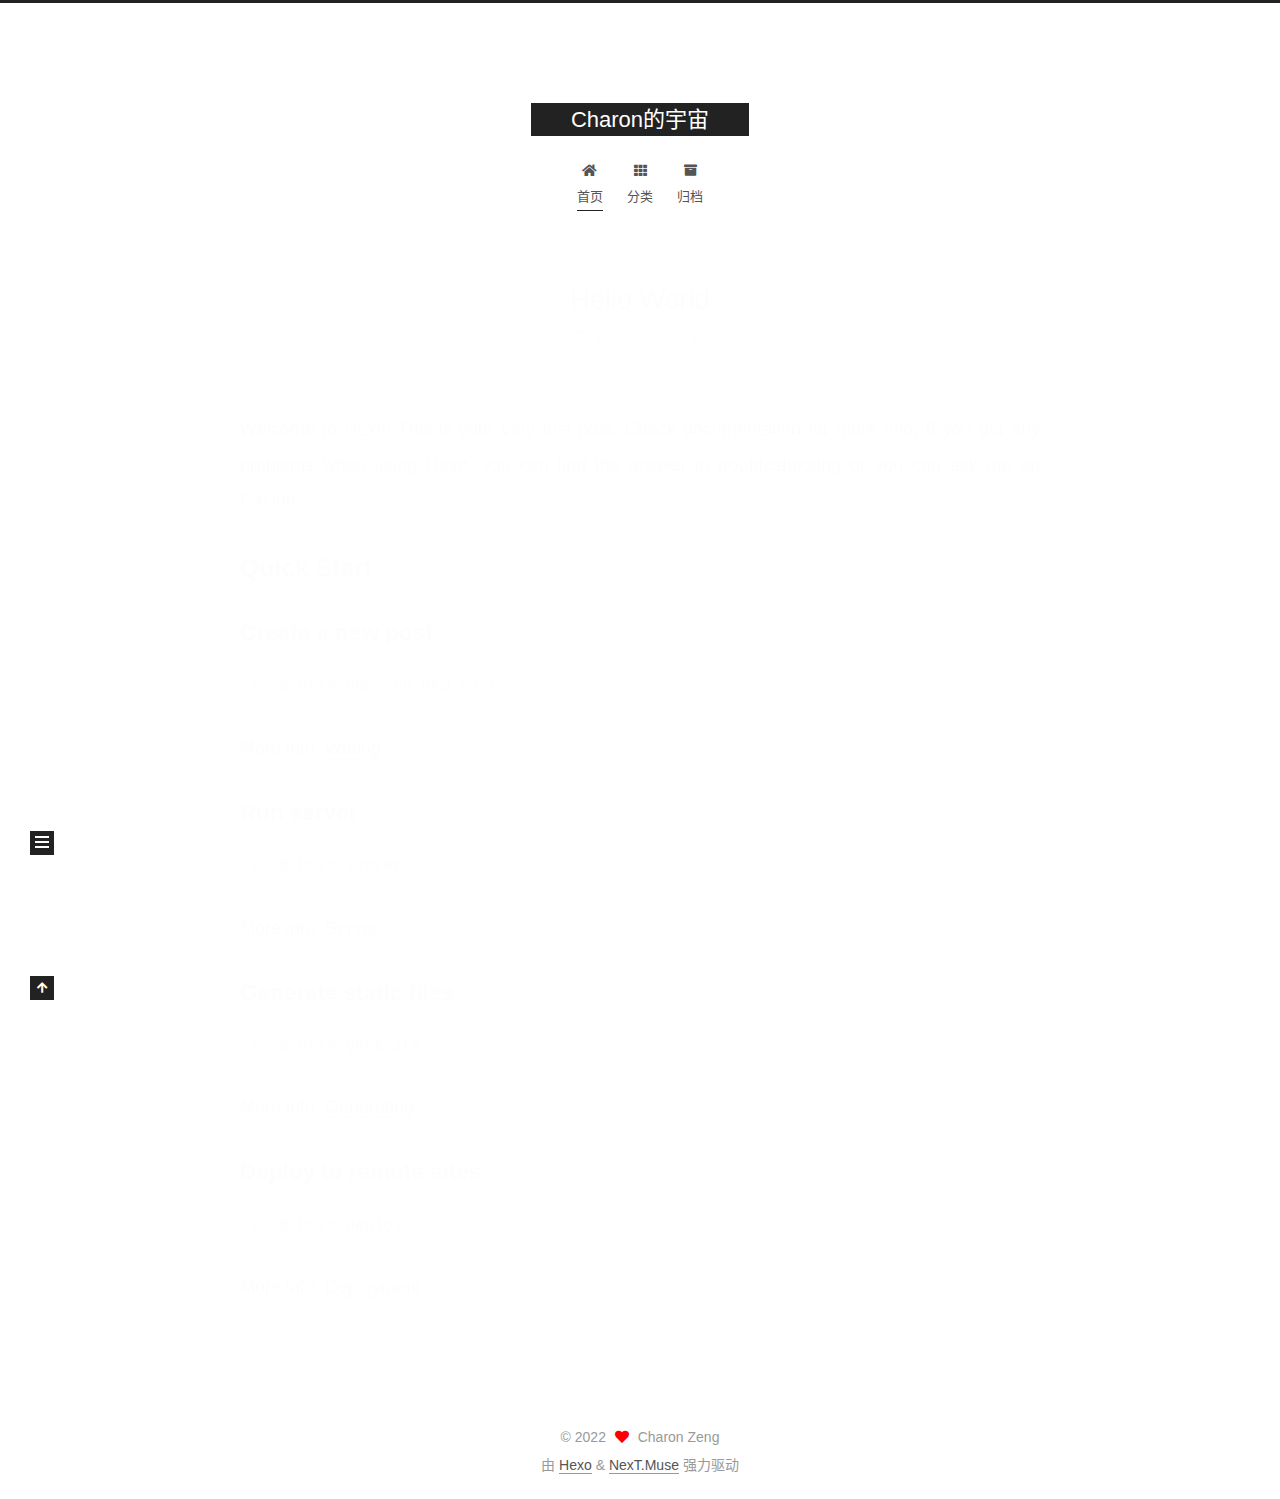
==== commit e06d4cca: "Site updated: 2022-10-13 22:21:42" ====
--- a/index.html
+++ b/index.html
@@ -113,6 +113,11 @@
         <li class="menu-item menu-item-home">
 
     <a href="/" rel="section"><i class="fa fa-home fa-fw"></i>首页</a>
+
+  </li>
+        <li class="menu-item menu-item-categories">
+
+    <a href="/categories/" rel="section"><i class="fa fa-th fa-fw"></i>分类</a>
 
   </li>
         <li class="menu-item menu-item-archives">
--- a/css/main.css
+++ b/css/main.css
@@ -1168,7 +1168,7 @@
 }
 .links-of-author a::before,
 .links-of-author span.exturl::before {
-  background: #4f9060;
+  background: #7fcff4;
   border-radius: 50%;
   content: ' ';
   display: inline-block;
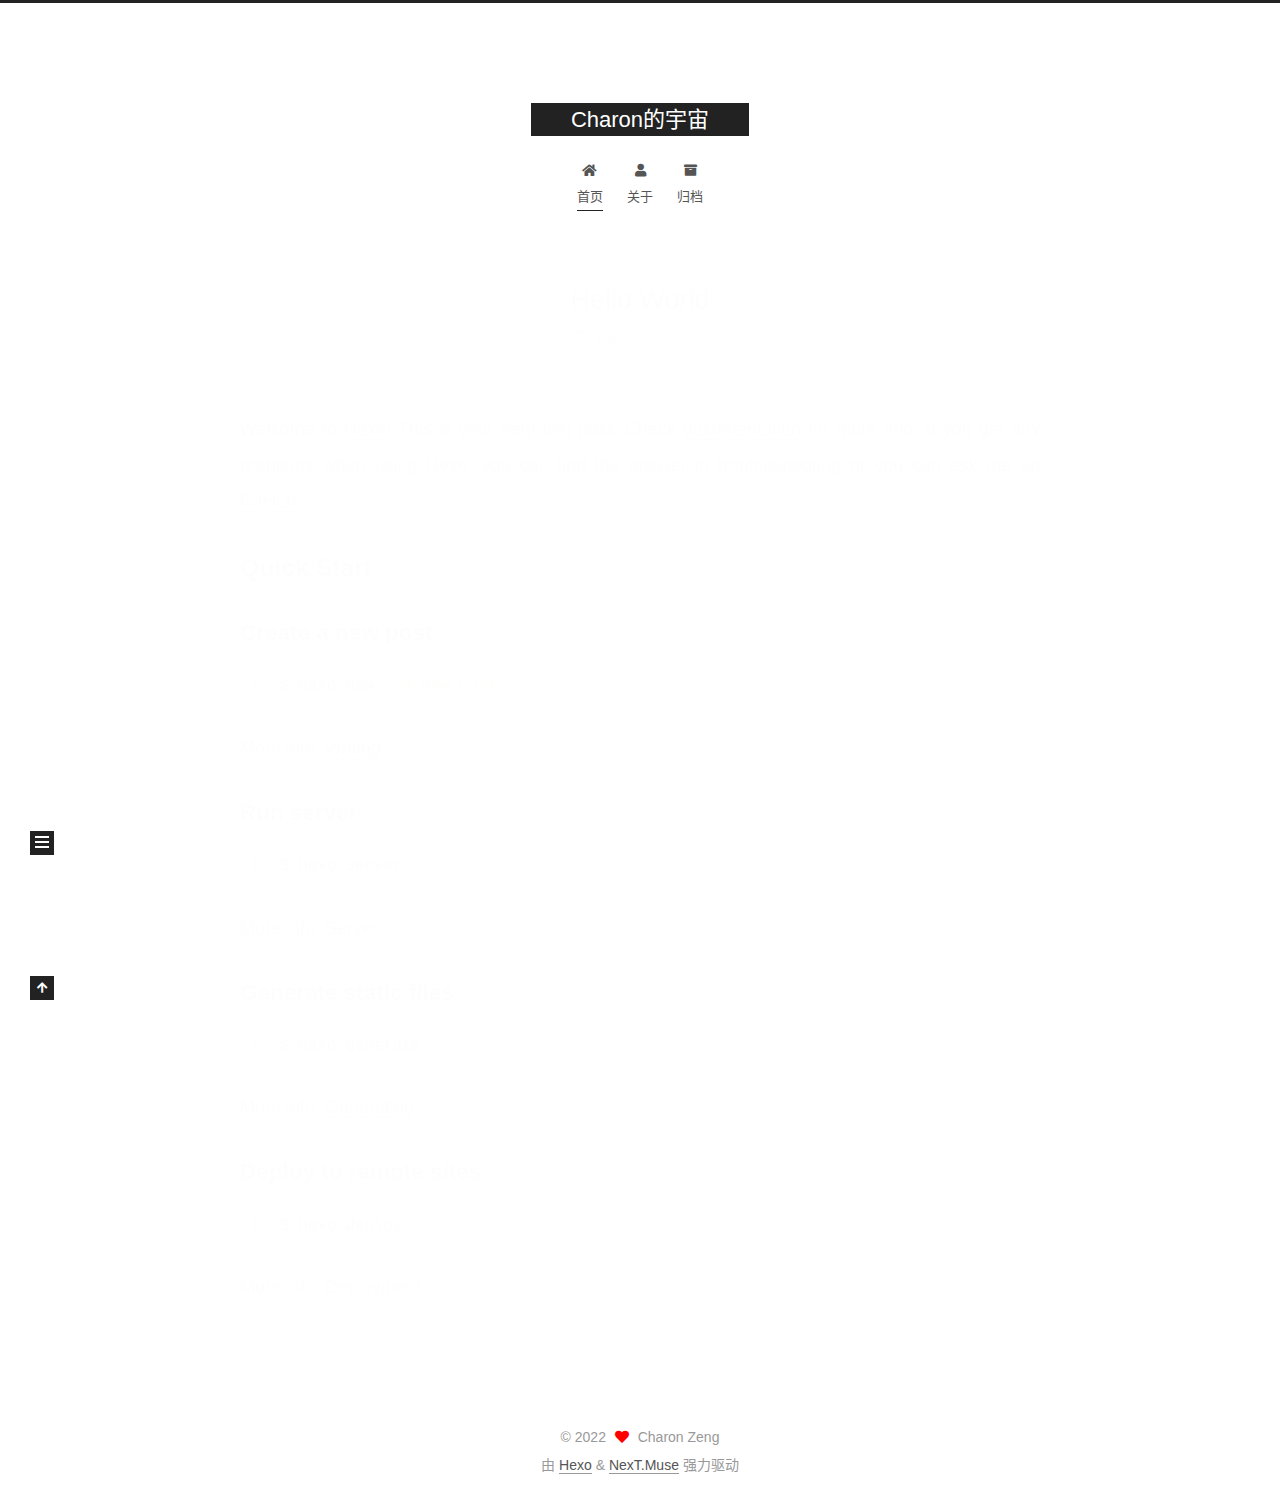
==== commit 3cc78b8b: "Site updated: 2022-10-13 22:23:44" ====
--- a/index.html
+++ b/index.html
@@ -115,9 +115,9 @@
     <a href="/" rel="section"><i class="fa fa-home fa-fw"></i>首页</a>
 
   </li>
-        <li class="menu-item menu-item-categories">
-
-    <a href="/categories/" rel="section"><i class="fa fa-th fa-fw"></i>分类</a>
+        <li class="menu-item menu-item-about">
+
+    <a href="/about/" rel="section"><i class="fa fa-user fa-fw"></i>关于</a>
 
   </li>
         <li class="menu-item menu-item-archives">
